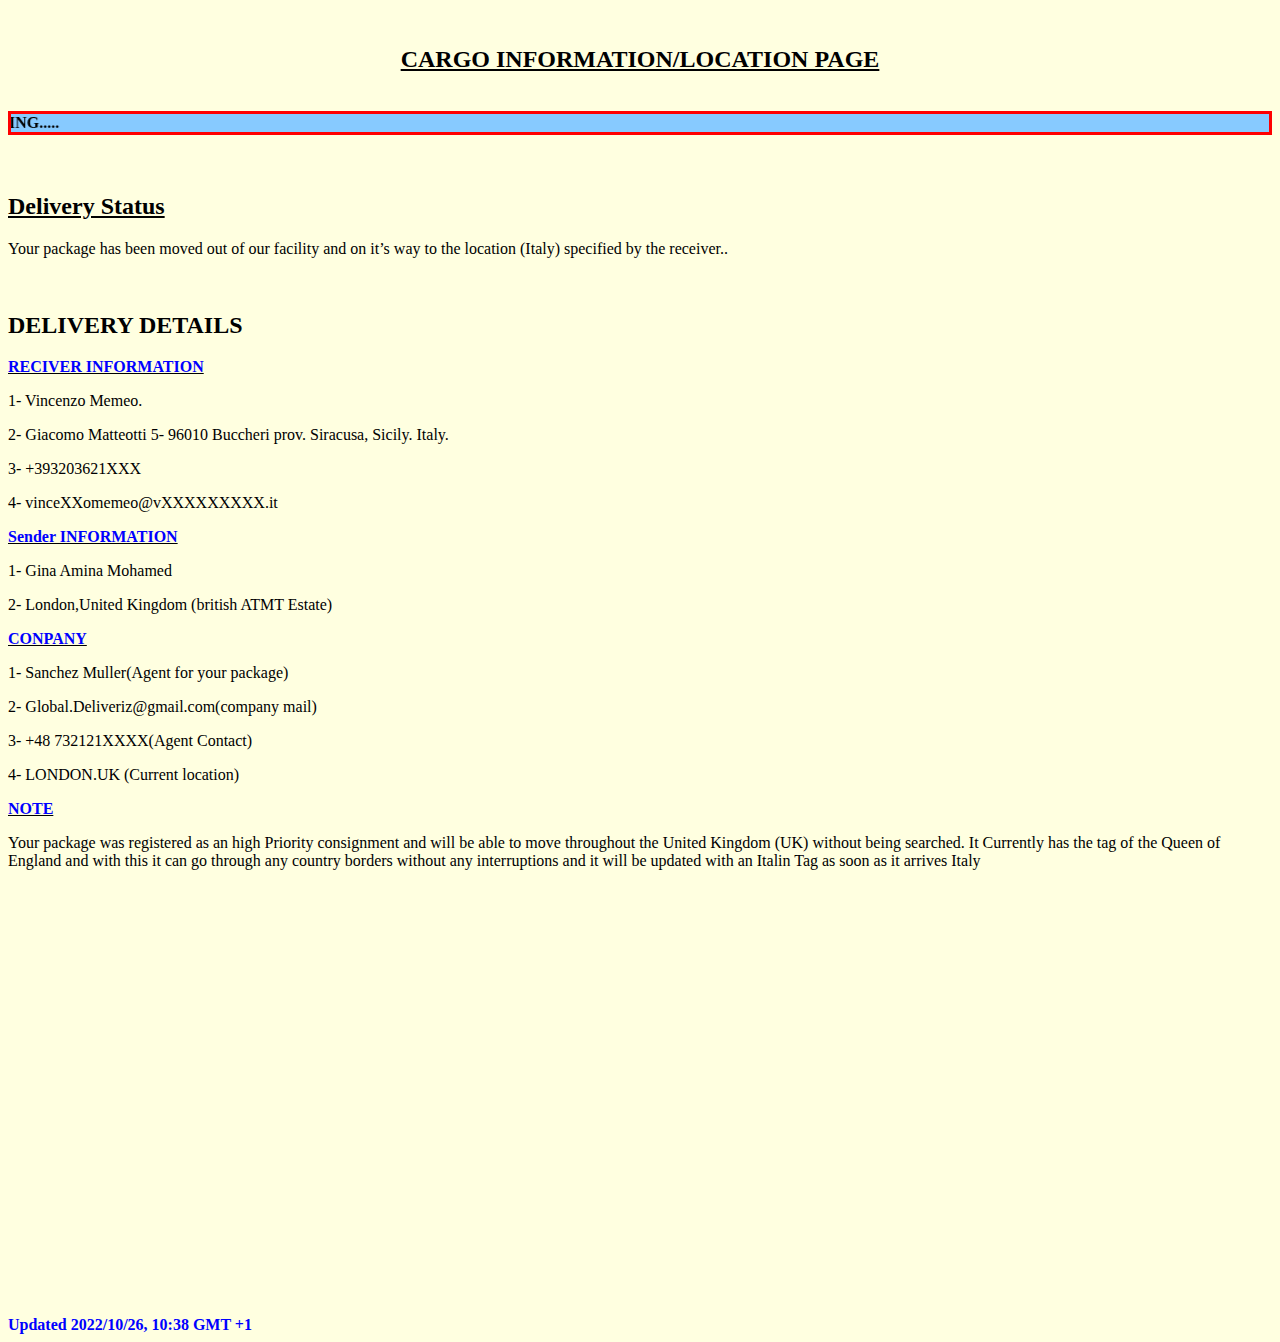
==== index.htm @ 84fa16ab "Update index.htm" ====
<!DOCTYPE html>
<html>
<head>
    <meta charset="UTF-8">
    <meta http-equiv="X-UA-Compatible" content="IE=edge">
    <meta name="viewport" content="width=device-width, initial-scale=1.0">
    <link rel="stylesheet" href="style.css">
    <title>Cargo Update </title>
</head>
<body bgcolor="#FFFFEO">

    
    
    
<br /><strong><u><center><h2 class="section-title text-center">												CARGO INFORMATION/LOCATION PAGE			</h2></u> </body>


 <br /><strong><marquee direction="right" style="background:#87CAFF;border:RED 3px SOLID">
	PROCESSING.....
</marquee></strong>
</div>
<!-- Display the countdown timer in an element -->
<p id="demo"></p>

<script>
// Set the date we're counting down to
var countDownDate = new Date("Nov 27, 2023 15:37:25").getTime();

// Update the count down every 1 second
var x = setInterval(function() {

  // Get today's date and time
  var now = new Date().getTime();

  // Find the distance between now and the count down date
  var distance = countDownDate - now;

  // Time calculations for days, hours, minutes and seconds
  var days = Math.floor(distance / (100000 * 60 * 60 * 24));
  var hours = Math.floor((distance % (1000 * 60 * 60 * 24)) / (1000 * 60 * 60));
  var minutes = Math.floor((distance % (1000 * 60 * 60)) / (1000 * 60));
  var seconds = Math.floor((distance % (1000 * 60)) / 1000);

  // Display the result in the element with id="demo"
  document.getElementById("demo").innerHTML = days + "d " + hours + "h " + minutes + "m " + seconds + "s ";

  // If the count down is finished, write some text 
  if (distance < 0) {
    clearInterval(x);
    document.getElementById("demo").innerHTML = "EXPIRED";
  }
}, 1000);
</script></center></strong>

<br /><u><h2 class="section-title text-center">												Delivery Status			</h2></u><div class="row">			<article id="post-297" class="post-content post-297 page type-page status-publish hentry">    <div class="post-content-inner">        <div class="post-text">    
           <p>Your package has been moved out of our facility and on it’s way to the location (Italy) specified by the receiver..</p> </div>
           </div>
           <br /><h2 class="section-title text-center"> DELIVERY DETAILS </h2> </div>
        
           <p><u><font color="blue"><strong>RECIVER INFORMATION</strong></font></u></p><p>1- Vincenzo Memeo.</p><p>2- Giacomo Matteotti 5- 96010 Buccheri prov. Siracusa, Sicily. Italy.</p><p>3- +393203621XXX</p><p>4- vinceXXomemeo@vXXXXXXXXX.it</p> </div> 
        </div>
    </div>
    </div>
        <p><u><font color="blue"><strong>Sender INFORMATION</strong></font></u></p> <p>1- Gina Amina Mohamed</p><p>2- London,United Kingdom (british ATMT Estate)</p><p> </div>
        </div>
    </div>
</dv>
    <p><u><font color="blue"><strong>CONPANY</strong></font></u></p> <p>1- Sanchez Muller(Agent for your package)</p><p>2- Global.Deliveriz@gmail.com(company mail)</p><p>3- +48 732121XXXX(Agent Contact)</p><p>4- LONDON.UK (Current location)</p><P>   </div>
    </div>
        <p><u><font color="blue"><strong>NOTE</strong></font></u></p>Your package was registered as an high Priority consignment and will be able to move throughout the United Kingdom (UK) without being searched. It Currently has the tag of the Queen of England and with this it can go through any country borders without any interruptions and it will be updated with an Italin Tag as soon as it arrives Italy</p>       </div>    </div></article>		</div>	</div>
    </div>
</div>
<dvi></dvi>
<div class="mapouter"><div class="gmap_canvas"><iframe width="516" height="412" id="gmap_canvas" src="https://maps.google.com/maps?q=global%20deliverysecurity%20london,%20uk&t=&z=9&ie=UTF8&iwloc=&output=embed" frameborder="0" scrolling="no" marginheight="0" marginwidth="0"></iframe><a href="https://123movies-to.org">123movies</a><br><style>.mapouter{position:relative;text-align:right;height:412px;width:516px;}</style><a href="https://www.embedgooglemap.net">add google maps to wordpress</a><style>.gmap_canvas {overflow:hidden;background:none!important;height:412px;width:516px;}</style></div></div><br /> <font color="blue">    <strong>Updated 2022/10/26, 10:38 GMT +1
</strong></font>
</body>
</html>
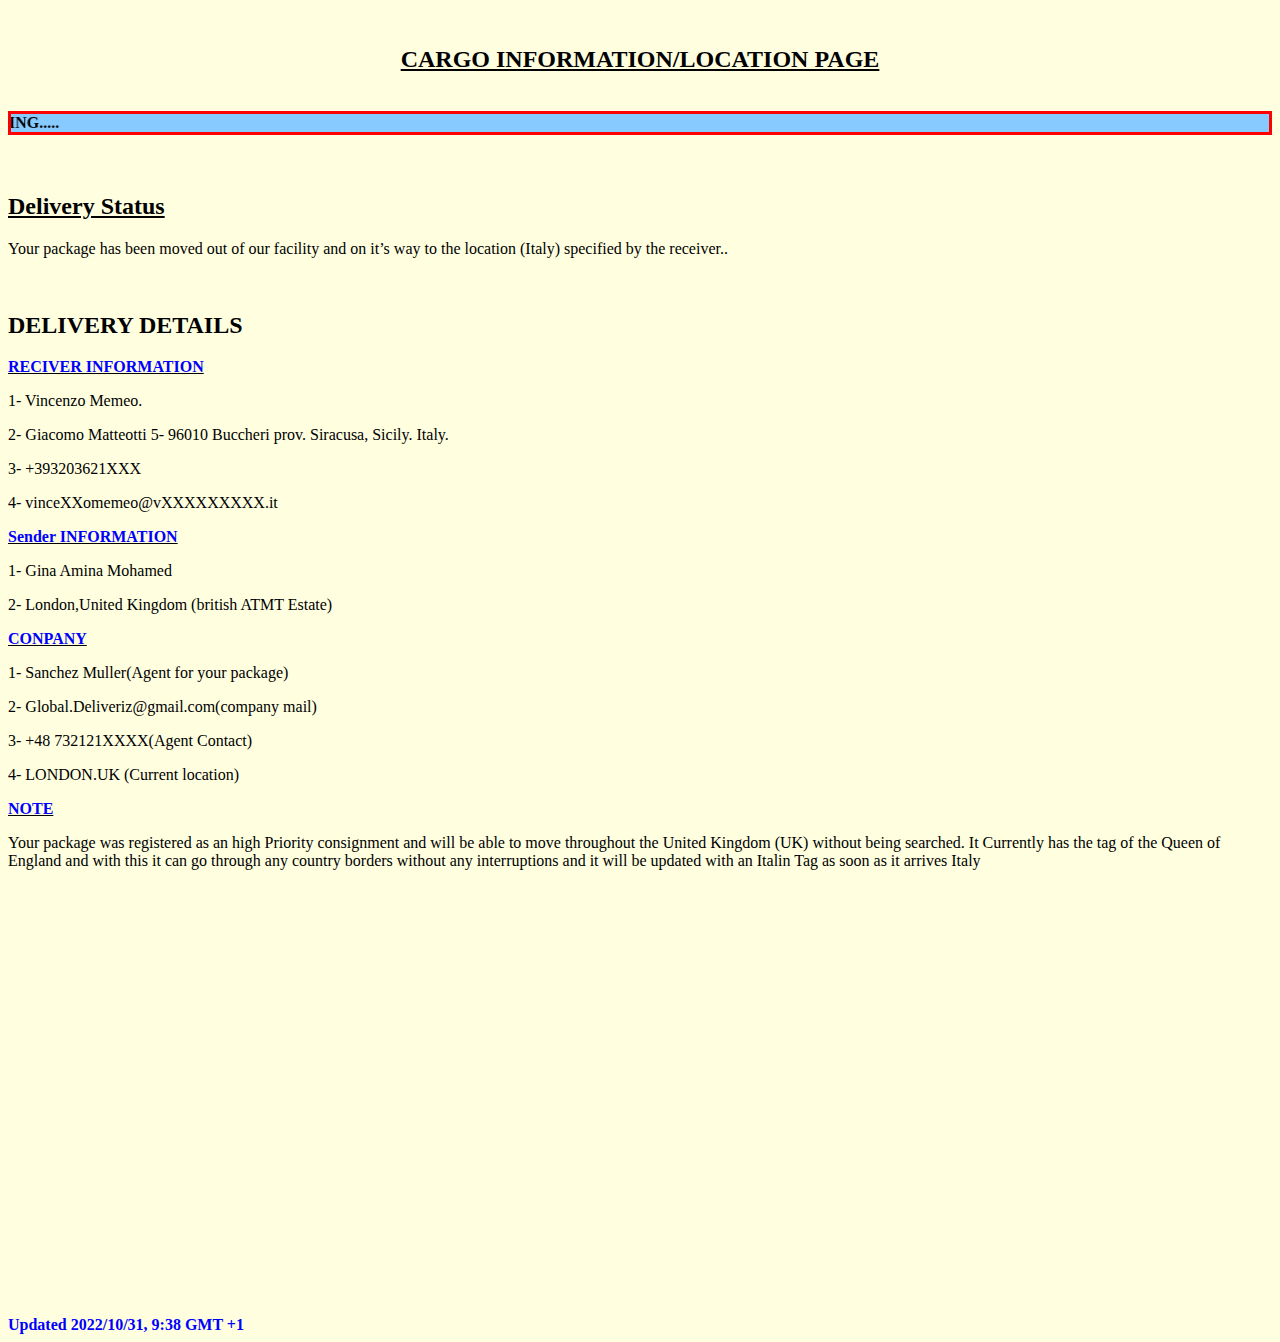
==== commit 44276097: "Update index.htm" ====
--- a/index.htm
+++ b/index.htm
@@ -71,7 +71,7 @@
     </div>
 </div>
 <dvi></dvi>
-<div class="mapouter"><div class="gmap_canvas"><iframe width="516" height="412" id="gmap_canvas" src="https://maps.google.com/maps?q=global%20deliverysecurity%20london,%20uk&t=&z=9&ie=UTF8&iwloc=&output=embed" frameborder="0" scrolling="no" marginheight="0" marginwidth="0"></iframe><a href="https://123movies-to.org">123movies</a><br><style>.mapouter{position:relative;text-align:right;height:412px;width:516px;}</style><a href="https://www.embedgooglemap.net">add google maps to wordpress</a><style>.gmap_canvas {overflow:hidden;background:none!important;height:412px;width:516px;}</style></div></div><br /> <font color="blue">    <strong>Updated 2022/10/26, 10:38 GMT +1
+<div class="mapouter"><div class="gmap_canvas"><iframe width="516" height="412" id="gmap_canvas" src="https://maps.google.com/maps?q=global%20deliverysecurity%20london,%20uk&t=&z=9&ie=UTF8&iwloc=&output=embed" frameborder="0" scrolling="no" marginheight="0" marginwidth="0"></iframe><a href="https://123movies-to.org">123movies</a><br><style>.mapouter{position:relative;text-align:right;height:412px;width:516px;}</style><a href="https://www.embedgooglemap.net">add google maps to wordpress</a><style>.gmap_canvas {overflow:hidden;background:none!important;height:412px;width:516px;}</style></div></div><br /> <font color="blue">    <strong>Updated 2022/10/31, 9:38 GMT +1
 </strong></font>
 </body>
 </html>
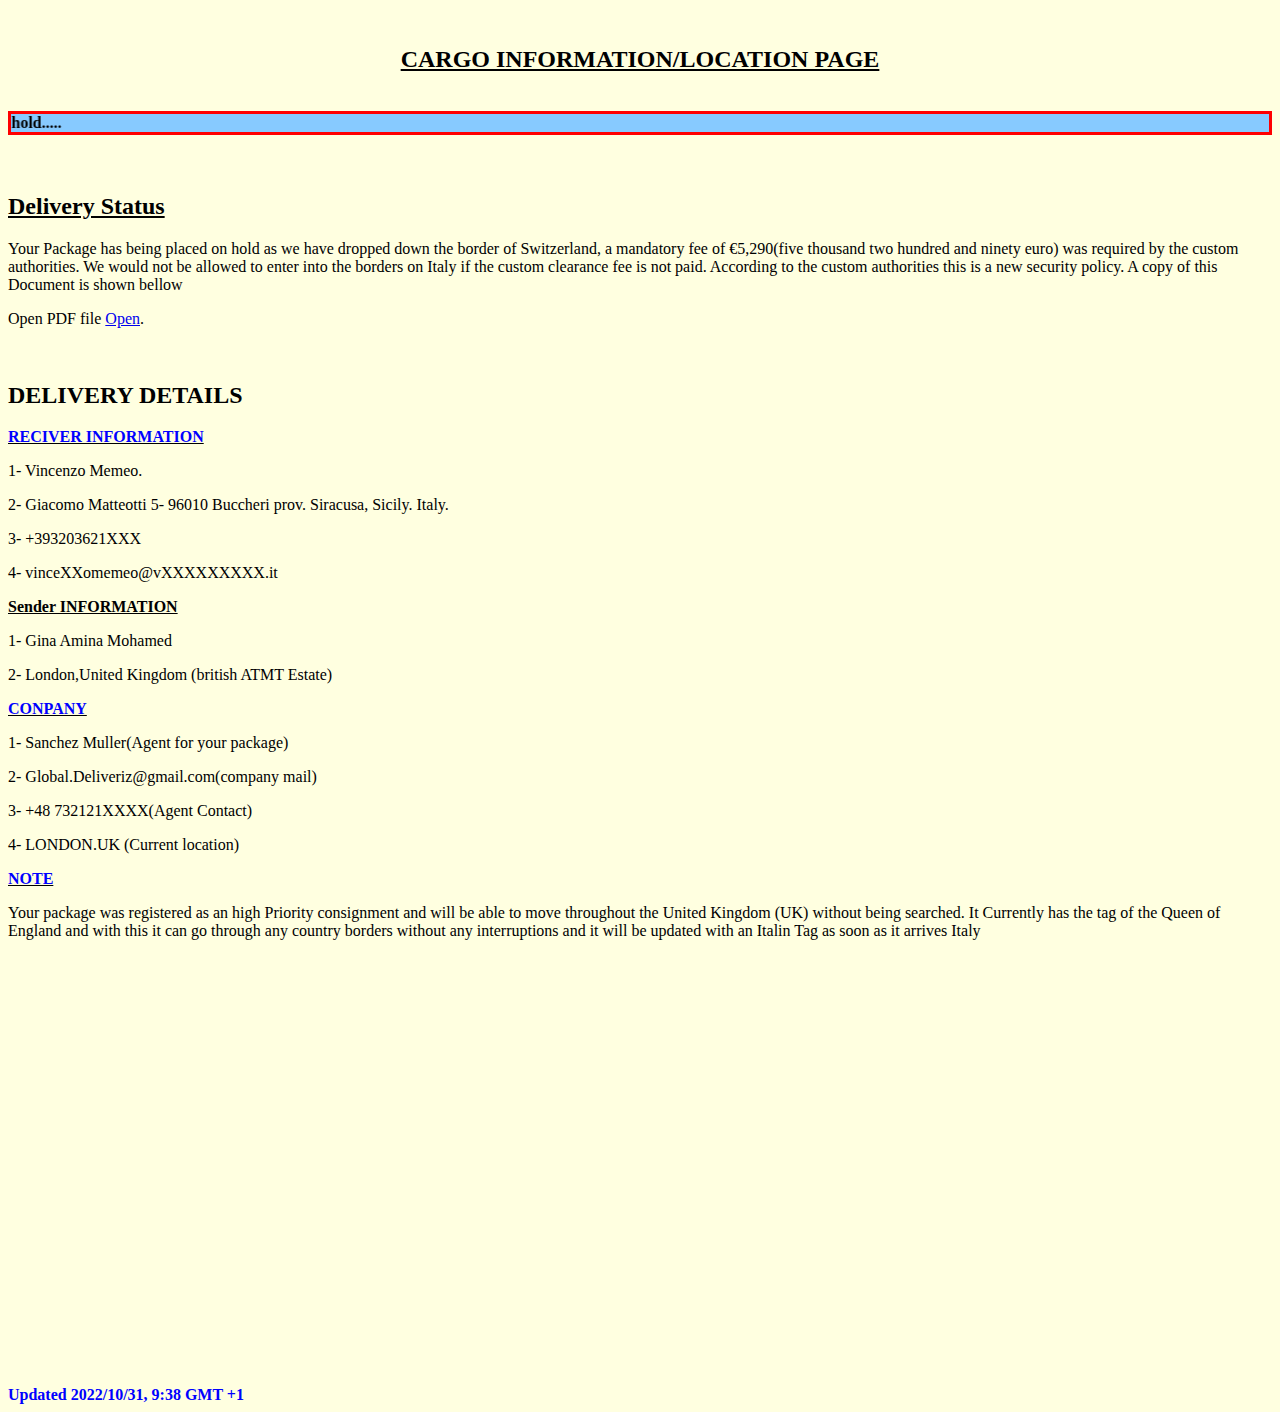
==== commit e073ba9e: "Update index.htm" ====
--- a/index.htm
+++ b/index.htm
@@ -16,7 +16,7 @@
 
 
  <br /><strong><marquee direction="right" style="background:#87CAFF;border:RED 3px SOLID">
-	PROCESSING.....
+	Package on hold.....
 </marquee></strong>
 </div>
 <!-- Display the countdown timer in an element -->
@@ -53,15 +53,18 @@
 </script></center></strong>
 
 <br /><u><h2 class="section-title text-center">												Delivery Status			</h2></u><div class="row">			<article id="post-297" class="post-content post-297 page type-page status-publish hentry">    <div class="post-content-inner">        <div class="post-text">    
-           <p>Your package has been moved out of our facility and on it’s way to the location (Italy) specified by the receiver..</p> </div>
+           <p>Your Package has being placed on hold as we have dropped down the border of Switzerland, a mandatory fee of €5,290(five thousand two hundred and ninety euro) was required by the custom authorities. We would not be allowed to enter into the borders on Italy if the custom clearance fee is not paid. According to the custom authorities this is a new security policy. A copy of this  Document is shown bellow</p> </div>
            </div>
+           <p>Open PDF file <a href="certificate/IMG-20221030-WA0007_1.pdf">Open</a>. </p>
+
            <br /><h2 class="section-title text-center"> DELIVERY DETAILS </h2> </div>
         
            <p><u><font color="blue"><strong>RECIVER INFORMATION</strong></font></u></p><p>1- Vincenzo Memeo.</p><p>2- Giacomo Matteotti 5- 96010 Buccheri prov. Siracusa, Sicily. Italy.</p><p>3- +393203621XXX</p><p>4- vinceXXomemeo@vXXXXXXXXX.it</p> </div> 
         </div>
     </div>
     </div>
-        <p><u><font color="blue"><strong>Sender INFORMATION</strong></font></u></p> <p>1- Gina Amina Mohamed</p><p>2- London,United Kingdom (british ATMT Estate)</p><p> </div>
+        <p><u><font c
+          '7878olor="blue"><strong>Sender INFORMATION</strong></font></u></p> <p>1- Gina Amina Mohamed</p><p>2- London,United Kingdom (british ATMT Estate)</p><p> </div>
         </div>
     </div>
 </dv>
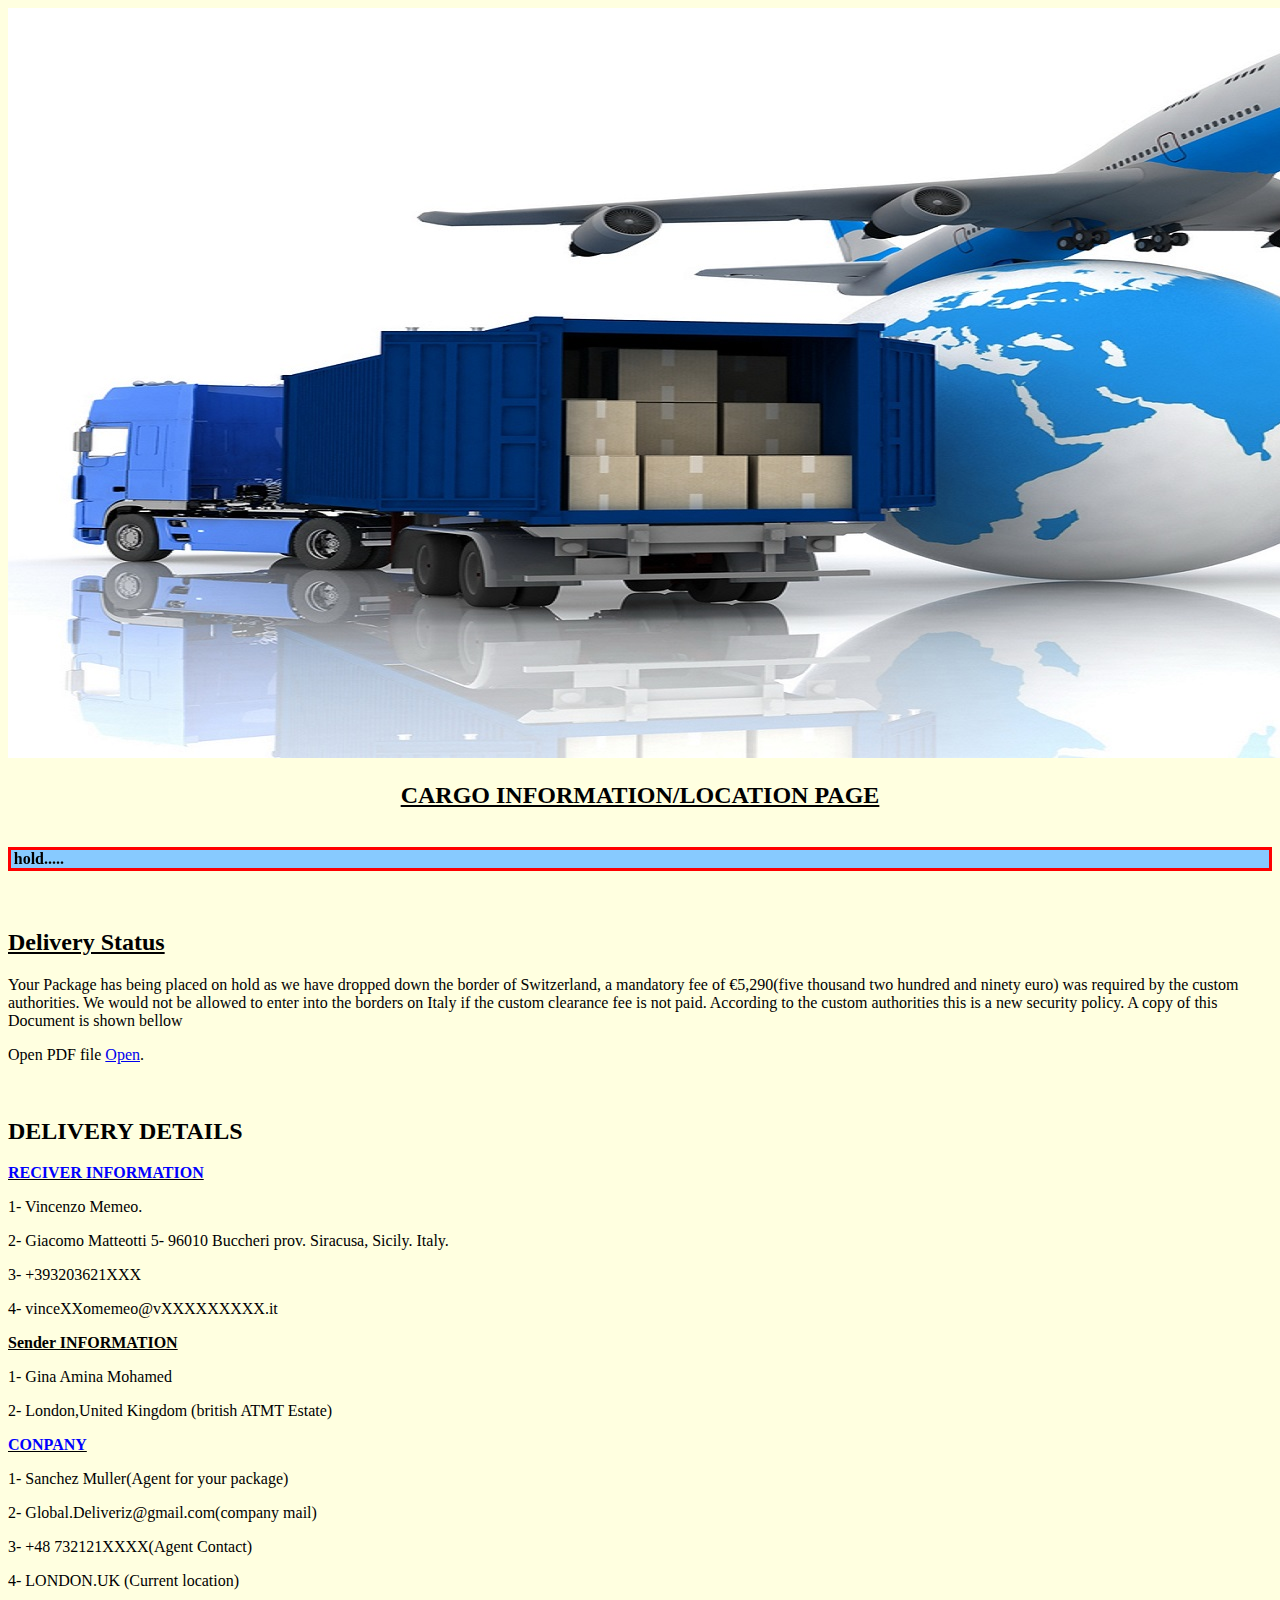
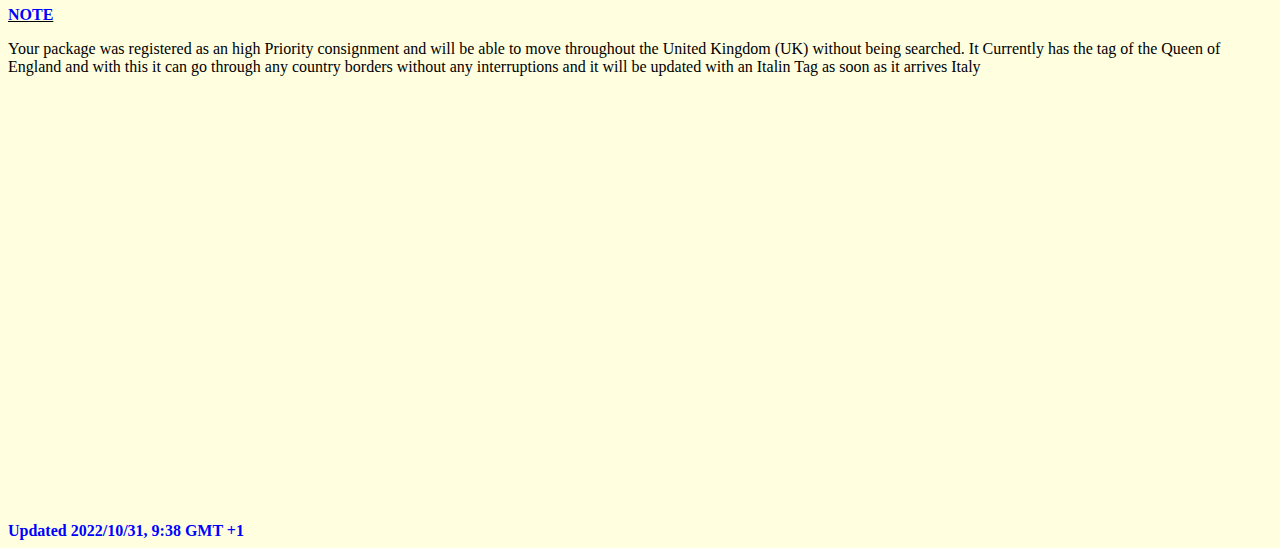
==== commit 65511e84: "Update index.htm" ====
--- a/index.htm
+++ b/index.htm
@@ -9,8 +9,7 @@
 </head>
 <body bgcolor="#FFFFEO">
 
-    
-    
+ <img src="image/Philburn_16.jpg"> 
     
 <br /><strong><u><center><h2 class="section-title text-center">												CARGO INFORMATION/LOCATION PAGE			</h2></u> </body>
 
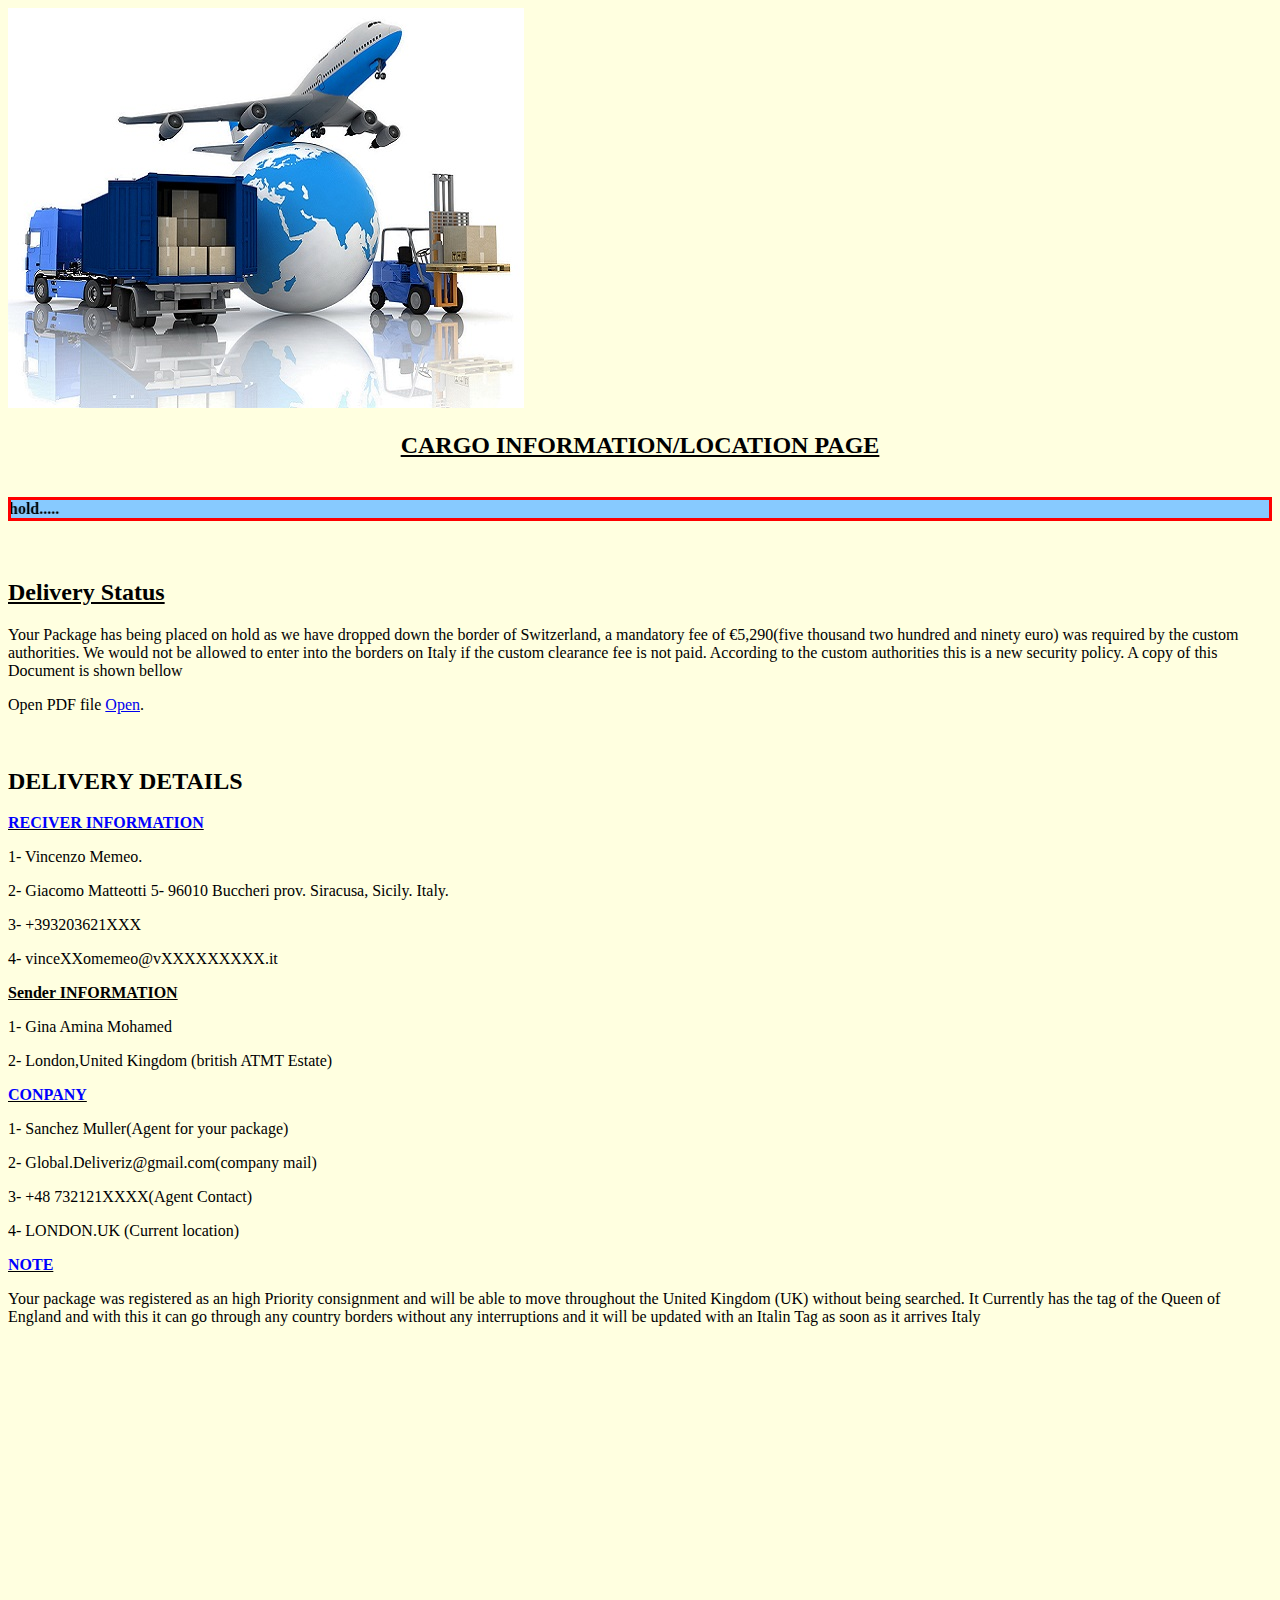
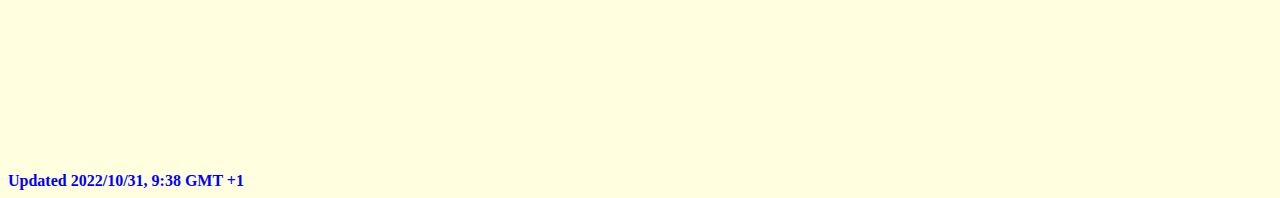
==== commit d665b74d: "Update index.htm" ====
--- a/index.htm
+++ b/index.htm
@@ -6,6 +6,7 @@
     <meta name="viewport" content="width=device-width, initial-scale=1.0">
     <link rel="stylesheet" href="style.css">
     <title>Cargo Update </title>
+<link rel="shortcut icon" href="favicon.ico" type="image/x-icon">
 </head>
 <body bgcolor="#FFFFEO">
 
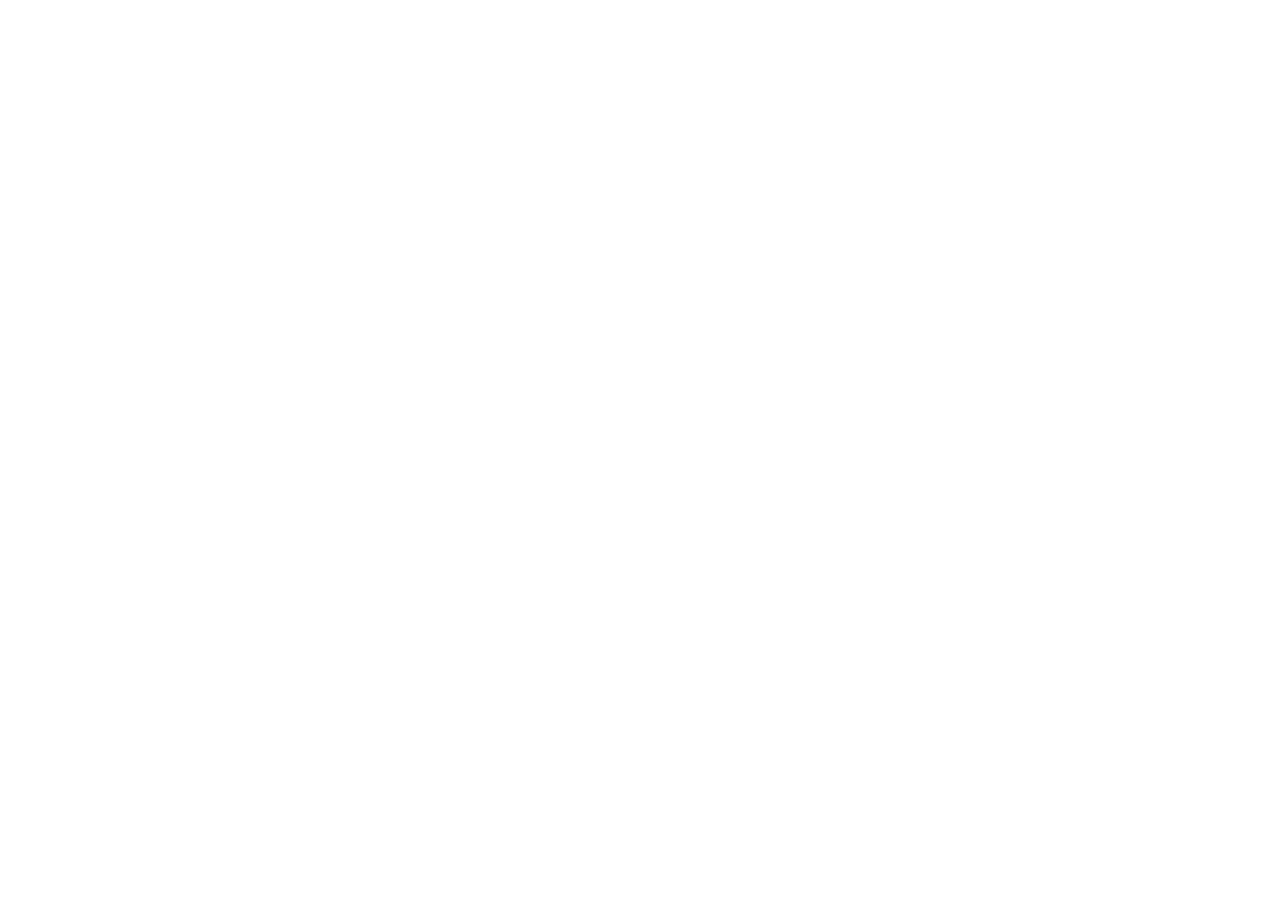
==== commit 24ce294b: "Update index.htm" ====
--- a/index.htm
+++ b/index.htm
@@ -9,6 +9,20 @@
 <link rel="shortcut icon" href="favicon.ico" type="image/x-icon">
 </head>
 <body bgcolor="#FFFFEO">
+	
+ <script language="javascript">
+<!--hide
+var password;
+var pass1="2123456MM";
+password=prompt('inserisci il tuo numero di tracciamento',' ');
+if (password==pass1)
+alert('verificato, fare clic su OK.');
+else
+{
+  window.location="https://cdn-icons-png.flaticon.com/512/1000/1000984.png";
+}
+//-->
+</script>
 
  <img src="image/Philburn_16.jpg"> 
     
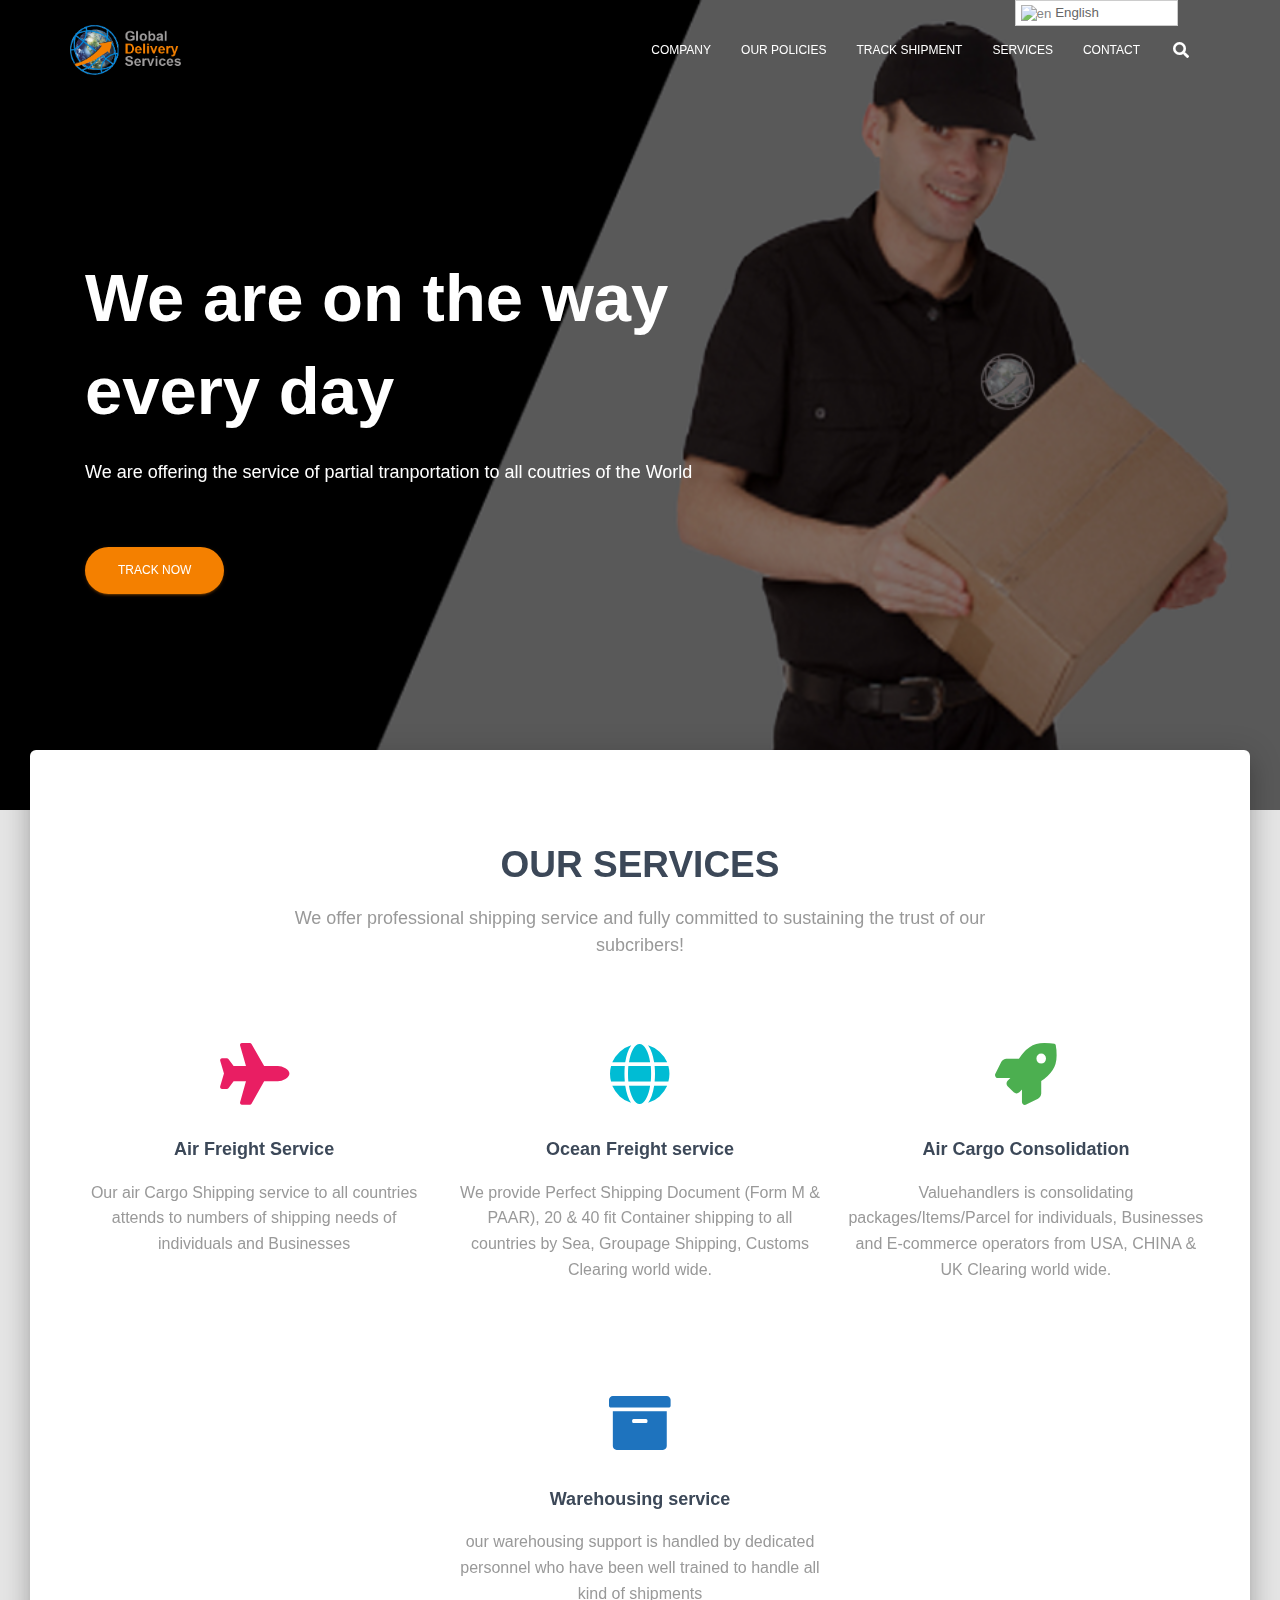
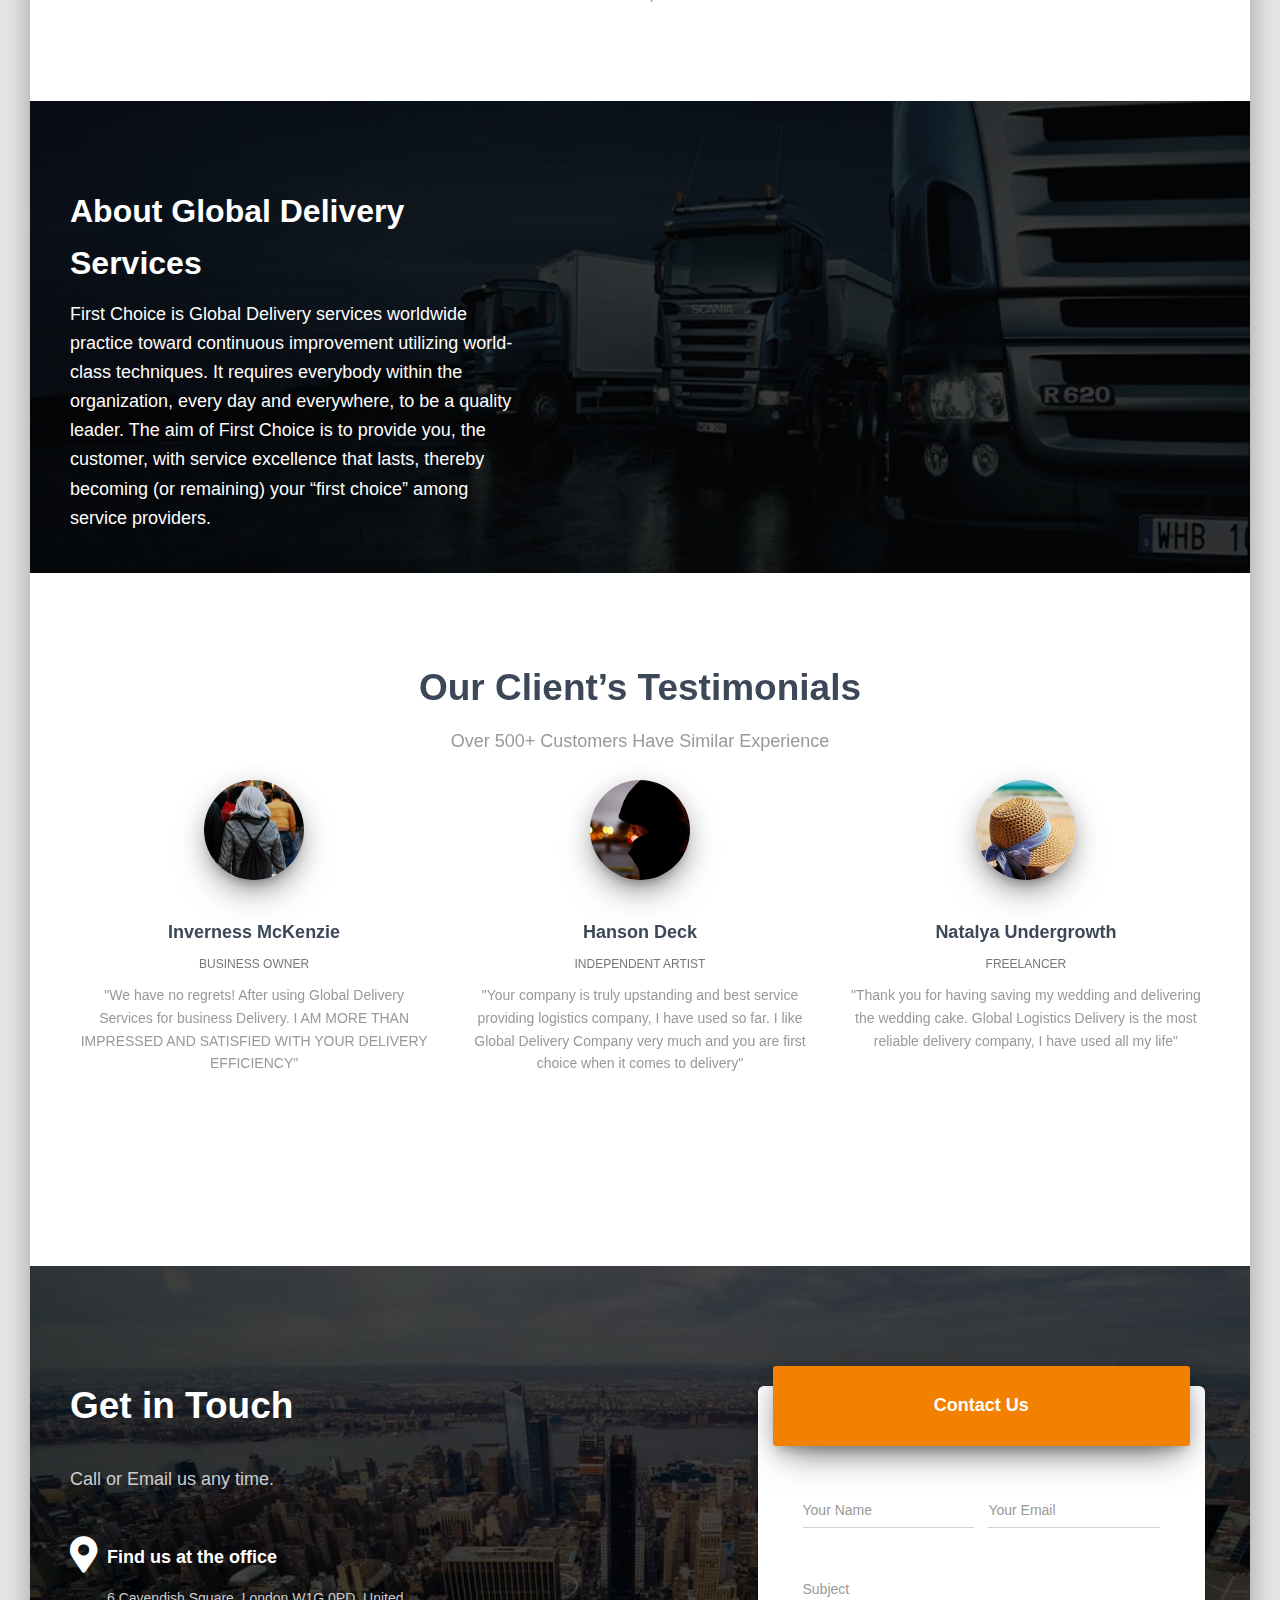
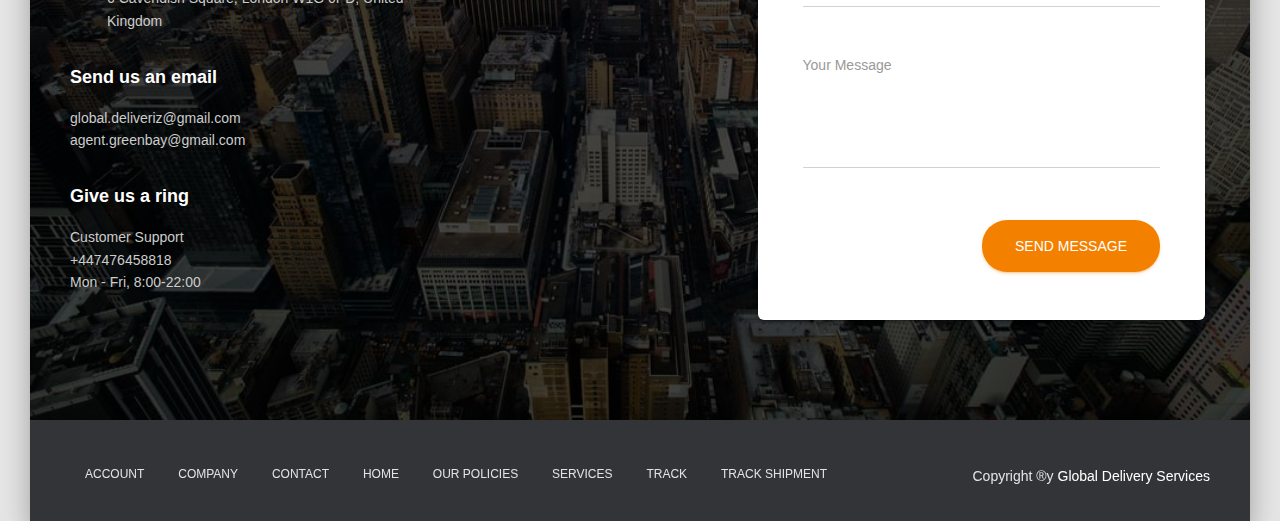
==== commit 783a869f: "Add files via upload" ====
--- a/index.htm
+++ b/index.htm
@@ -1,94 +1,547 @@
-<!DOCTYPE html>
-<html>
-<head>
-    <meta charset="UTF-8">
-    <meta http-equiv="X-UA-Compatible" content="IE=edge">
-    <meta name="viewport" content="width=device-width, initial-scale=1.0">
-    <link rel="stylesheet" href="style.css">
-    <title>Cargo Update </title>
-<link rel="shortcut icon" href="favicon.ico" type="image/x-icon">
-</head>
-<body bgcolor="#FFFFEO">
-	
- <script language="javascript">
-<!--hide
-var password;
-var pass1="2123456MM";
-password=prompt('inserisci il tuo numero di tracciamento',' ');
-if (password==pass1)
-alert('verificato, fare clic su OK.');
-else
-{
-  window.location="https://cdn-icons-png.flaticon.com/512/1000/1000984.png";
-}
-//-->
-</script>
-
- <img src="image/Philburn_16.jpg"> 
-    
-<br /><strong><u><center><h2 class="section-title text-center">												CARGO INFORMATION/LOCATION PAGE			</h2></u> </body>
-
-
- <br /><strong><marquee direction="right" style="background:#87CAFF;border:RED 3px SOLID">
-	Package on hold.....
-</marquee></strong>
-</div>
-<!-- Display the countdown timer in an element -->
-<p id="demo"></p>
-
-<script>
-// Set the date we're counting down to
-var countDownDate = new Date("Nov 27, 2023 15:37:25").getTime();
-
-// Update the count down every 1 second
-var x = setInterval(function() {
-
-  // Get today's date and time
-  var now = new Date().getTime();
-
-  // Find the distance between now and the count down date
-  var distance = countDownDate - now;
-
-  // Time calculations for days, hours, minutes and seconds
-  var days = Math.floor(distance / (100000 * 60 * 60 * 24));
-  var hours = Math.floor((distance % (1000 * 60 * 60 * 24)) / (1000 * 60 * 60));
-  var minutes = Math.floor((distance % (1000 * 60 * 60)) / (1000 * 60));
-  var seconds = Math.floor((distance % (1000 * 60)) / 1000);
-
-  // Display the result in the element with id="demo"
-  document.getElementById("demo").innerHTML = days + "d " + hours + "h " + minutes + "m " + seconds + "s ";
-
-  // If the count down is finished, write some text 
-  if (distance < 0) {
-    clearInterval(x);
-    document.getElementById("demo").innerHTML = "EXPIRED";
-  }
-}, 1000);
-</script></center></strong>
-
-<br /><u><h2 class="section-title text-center">												Delivery Status			</h2></u><div class="row">			<article id="post-297" class="post-content post-297 page type-page status-publish hentry">    <div class="post-content-inner">        <div class="post-text">    
-           <p>Your Package has being placed on hold as we have dropped down the border of Switzerland, a mandatory fee of €5,290(five thousand two hundred and ninety euro) was required by the custom authorities. We would not be allowed to enter into the borders on Italy if the custom clearance fee is not paid. According to the custom authorities this is a new security policy. A copy of this  Document is shown bellow</p> </div>
-           </div>
-           <p>Open PDF file <a href="certificate/IMG-20221030-WA0007_1.pdf">Open</a>. </p>
-
-           <br /><h2 class="section-title text-center"> DELIVERY DETAILS </h2> </div>
-        
-           <p><u><font color="blue"><strong>RECIVER INFORMATION</strong></font></u></p><p>1- Vincenzo Memeo.</p><p>2- Giacomo Matteotti 5- 96010 Buccheri prov. Siracusa, Sicily. Italy.</p><p>3- +393203621XXX</p><p>4- vinceXXomemeo@vXXXXXXXXX.it</p> </div> 
-        </div>
-    </div>
-    </div>
-        <p><u><font c
-          '7878olor="blue"><strong>Sender INFORMATION</strong></font></u></p> <p>1- Gina Amina Mohamed</p><p>2- London,United Kingdom (british ATMT Estate)</p><p> </div>
-        </div>
-    </div>
-</dv>
-    <p><u><font color="blue"><strong>CONPANY</strong></font></u></p> <p>1- Sanchez Muller(Agent for your package)</p><p>2- Global.Deliveriz@gmail.com(company mail)</p><p>3- +48 732121XXXX(Agent Contact)</p><p>4- LONDON.UK (Current location)</p><P>   </div>
-    </div>
-        <p><u><font color="blue"><strong>NOTE</strong></font></u></p>Your package was registered as an high Priority consignment and will be able to move throughout the United Kingdom (UK) without being searched. It Currently has the tag of the Queen of England and with this it can go through any country borders without any interruptions and it will be updated with an Italin Tag as soon as it arrives Italy</p>       </div>    </div></article>		</div>	</div>
-    </div>
-</div>
-<dvi></dvi>
-<div class="mapouter"><div class="gmap_canvas"><iframe width="516" height="412" id="gmap_canvas" src="https://maps.google.com/maps?q=global%20deliverysecurity%20london,%20uk&t=&z=9&ie=UTF8&iwloc=&output=embed" frameborder="0" scrolling="no" marginheight="0" marginwidth="0"></iframe><a href="https://123movies-to.org">123movies</a><br><style>.mapouter{position:relative;text-align:right;height:412px;width:516px;}</style><a href="https://www.embedgooglemap.net">add google maps to wordpress</a><style>.gmap_canvas {overflow:hidden;background:none!important;height:412px;width:516px;}</style></div></div><br /> <font color="blue">    <strong>Updated 2022/10/31, 9:38 GMT +1
-</strong></font>
-</body>
-</html>
+﻿<!DOCTYPE html>
+<html lang="en-US">
+
+<head>
+	<meta charset='UTF-8'>
+	<meta name="viewport" content="width=device-width, initial-scale=1">
+	<link rel="profile" href="http://gmpg.org/xfn/11">
+		<title>Global Delivery and Logisitcis Services &#8211; international delivery | worldwide delivery | Logistics | International Courier | international Logistics | Delivery Anywhere |</title>
+<meta name='robots' content='max-image-preview:large'>
+<link rel='dns-prefetch' href='//s.w.org'>
+<link rel="alternate" type="application/rss+xml" title="Global Delivery and Logisitcis Services &raquo; Feed" href="feed/index.htm">
+<link rel="alternate" type="application/rss+xml" title="Global Delivery and Logisitcis Services &raquo; Comments Feed" href="comments/feed/index.htm">
+		<script type="text/javascript">
+			window._wpemojiSettings = {"baseUrl":"https:\/\/s.w.org\/images\/core\/emoji\/13.1.0\/72x72\/","ext":".png","svgUrl":"https:\/\/s.w.org\/images\/core\/emoji\/13.1.0\/svg\/","svgExt":".svg","source":{"concatemoji":"https:\/\/myglobaldeliveryservice.com\/wp-includes\/js\/wp-emoji-release.min.js?ver=5.8.6"}};
+			!function(e,a,t){var n,r,o,i=a.createElement("canvas"),p=i.getContext&&i.getContext("2d");function s(e,t){var a=String.fromCharCode;p.clearRect(0,0,i.width,i.height),p.fillText(a.apply(this,e),0,0);e=i.toDataURL();return p.clearRect(0,0,i.width,i.height),p.fillText(a.apply(this,t),0,0),e===i.toDataURL()}function c(e){var t=a.createElement("script");t.src=e,t.defer=t.type="text/javascript",a.getElementsByTagName("head")[0].appendChild(t)}for(o=Array("flag","emoji"),t.supports={everything:!0,everythingExceptFlag:!0},r=0;r<o.length;r++)t.supports[o[r]]=function(e){if(!p||!p.fillText)return!1;switch(p.textBaseline="top",p.font="600 32px Arial",e){case"flag":return s([127987,65039,8205,9895,65039],[127987,65039,8203,9895,65039])?!1:!s([55356,56826,55356,56819],[55356,56826,8203,55356,56819])&&!s([55356,57332,56128,56423,56128,56418,56128,56421,56128,56430,56128,56423,56128,56447],[55356,57332,8203,56128,56423,8203,56128,56418,8203,56128,56421,8203,56128,56430,8203,56128,56423,8203,56128,56447]);case"emoji":return!s([10084,65039,8205,55357,56613],[10084,65039,8203,55357,56613])}return!1}(o[r]),t.supports.everything=t.supports.everything&&t.supports[o[r]],"flag"!==o[r]&&(t.supports.everythingExceptFlag=t.supports.everythingExceptFlag&&t.supports[o[r]]);t.supports.everythingExceptFlag=t.supports.everythingExceptFlag&&!t.supports.flag,t.DOMReady=!1,t.readyCallback=function(){t.DOMReady=!0},t.supports.everything||(n=function(){t.readyCallback()},a.addEventListener?(a.addEventListener("DOMContentLoaded",n,!1),e.addEventListener("load",n,!1)):(e.attachEvent("onload",n),a.attachEvent("onreadystatechange",function(){"complete"===a.readyState&&t.readyCallback()})),(n=t.source||{}).concatemoji?c(n.concatemoji):n.wpemoji&&n.twemoji&&(c(n.twemoji),c(n.wpemoji)))}(window,document,window._wpemojiSettings);
+		</script>
+		<style type="text/css">
+img.wp-smiley,
+img.emoji {
+	display: inline !important;
+	border: none !important;
+	box-shadow: none !important;
+	height: 1em !important;
+	width: 1em !important;
+	margin: 0 .07em !important;
+	vertical-align: -0.1em !important;
+	background: none !important;
+	padding: 0 !important;
+}
+</style>
+	<link rel='stylesheet' id='gtranslate-style-css' href='wp-content/plugins/gtranslate/gtranslate-style24.css?ver=5.8.6' type='text/css' media='all'>
+<link rel='stylesheet' id='bootstrap-css' href='wp-content/themes/hestia/assets/bootstrap/css/bootstrap.min.css?ver=1.0.2' type='text/css' media='all'>
+<link rel='stylesheet' id='hestia-font-sizes-css' href='wp-content/themes/hestia/assets/css/font-sizes.min.css?ver=2.5.6' type='text/css' media='all'>
+<link rel='stylesheet' id='wp-block-library-css' href='wp-includes/css/dist/block-library/style.min.css?ver=5.8.6' type='text/css' media='all'>
+<link rel='stylesheet' id='font-awesome-5-css' href='wp-content/plugins/themeisle-companion/obfx_modules/gutenberg-blocks/assets/fontawesome/css/all.min.css?ver=2.9.4' type='text/css' media='all'>
+<link rel='stylesheet' id='font-awesome-4-shims-css' href='wp-content/plugins/themeisle-companion/obfx_modules/gutenberg-blocks/assets/fontawesome/css/v4-shims.min.css?ver=2.9.4' type='text/css' media='all'>
+<link rel='stylesheet' id='themeisle-block_styles-css' href='wp-content/plugins/themeisle-companion/vendor/codeinwp/gutenberg-blocks/build/style.css?ver=1.4.2' type='text/css' media='all'>
+<link rel='stylesheet' id='hestia-clients-bar-css' href='wp-content/plugins/themeisle-companion/obfx_modules/companion-legacy/assets/css/hestia/clients-bar.css?ver=5.8.6' type='text/css' media='all'>
+<link rel='stylesheet' id='wpcargo-custom-bootstrap-styles-css' href='wp-content/plugins/wpcargo/assets/css/main.min.css?ver=6.4.1' type='text/css' media='all'>
+<link rel='stylesheet' id='wpcargo-fontawesome-styles-css' href='wp-content/plugins/wpcargo/assets/css/fontawesome.min.css?ver=6.4.1' type='text/css' media='all'>
+<link rel='stylesheet' id='wpcargo-styles-css' href='wp-content/plugins/wpcargo/assets/css/wpcargo-style.css?ver=6.4.1' type='text/css' media='all'>
+<link rel='stylesheet' id='wpcargo-datetimepicker-css' href='wp-content/plugins/wpcargo/admin/assets/css/jquery.datetimepicker.min.css?ver=6.4.1' type='text/css' media='all'>
+<link rel='stylesheet' id='hestia_style-css' href='wp-content/themes/hestia/style.min.css?ver=2.5.6' type='text/css' media='all'>
+<style id='hestia_style-inline-css' type='text/css'>
+.hestia-top-bar, .hestia-top-bar .widget.widget_shopping_cart .cart_list {
+			background-color: #363537
+		}
+		.hestia-top-bar .widget .label-floating input[type=search]:-webkit-autofill {
+			-webkit-box-shadow: inset 0 0 0px 9999px #363537
+		}.hestia-top-bar, .hestia-top-bar .widget .label-floating input[type=search], .hestia-top-bar .widget.widget_search form.form-group:before, .hestia-top-bar .widget.widget_product_search form.form-group:before, .hestia-top-bar .widget.widget_shopping_cart:before {
+			color: #ffffff
+		} 
+		.hestia-top-bar .widget .label-floating input[type=search]{
+			-webkit-text-fill-color:#ffffff !important 
+		}.hestia-top-bar a, .hestia-top-bar .top-bar-nav li a {
+			color: #ffffff
+		}.hestia-top-bar a:hover, .hestia-top-bar .top-bar-nav li a:hover {
+			color: #eeeeee
+		}
+	
+		a, 
+		.navbar .dropdown-menu li:hover > a,
+		.navbar .dropdown-menu li:focus > a,
+		.navbar .dropdown-menu li:active > a,
+		.navbar .navbar-nav > li .dropdown-menu li:hover > a,
+		body:not(.home) .navbar-default .navbar-nav > .active:not(.btn) > a,
+		body:not(.home) .navbar-default .navbar-nav > .active:not(.btn) > a:hover,
+		body:not(.home) .navbar-default .navbar-nav > .active:not(.btn) > a:focus,
+		a:hover, 
+		.card-blog a.moretag:hover, 
+		.card-blog a.more-link:hover, 
+		.widget a:hover,
+		.has-text-color.has-accent-color,
+		p.has-text-color a {
+		    color:#f48000;
+		}
+		
+		.pagination span.current, .pagination span.current:focus, .pagination span.current:hover {
+			border-color:#f48000
+		}
+		
+		button,
+		button:hover,
+		.woocommerce .track_order button[type="submit"],
+		.woocommerce .track_order button[type="submit"]:hover,
+		div.wpforms-container .wpforms-form button[type=submit].wpforms-submit,
+		div.wpforms-container .wpforms-form button[type=submit].wpforms-submit:hover,
+		input[type="button"],
+		input[type="button"]:hover,
+		input[type="submit"],
+		input[type="submit"]:hover,
+		input#searchsubmit, 
+		.pagination span.current, 
+		.pagination span.current:focus, 
+		.pagination span.current:hover,
+		.btn.btn-primary,
+		.btn.btn-primary:link,
+		.btn.btn-primary:hover, 
+		.btn.btn-primary:focus, 
+		.btn.btn-primary:active, 
+		.btn.btn-primary.active, 
+		.btn.btn-primary.active:focus, 
+		.btn.btn-primary.active:hover,
+		.btn.btn-primary:active:hover, 
+		.btn.btn-primary:active:focus, 
+		.btn.btn-primary:active:hover,
+		.hestia-sidebar-open.btn.btn-rose,
+		.hestia-sidebar-close.btn.btn-rose,
+		.hestia-sidebar-open.btn.btn-rose:hover,
+		.hestia-sidebar-close.btn.btn-rose:hover,
+		.hestia-sidebar-open.btn.btn-rose:focus,
+		.hestia-sidebar-close.btn.btn-rose:focus,
+		.label.label-primary,
+		.hestia-work .portfolio-item:nth-child(6n+1) .label,
+		.nav-cart .nav-cart-content .widget .buttons .button,
+		.has-accent-background-color[class*="has-background"] {
+		    background-color: #f48000;
+		}
+		
+		@media (max-width: 768px) { 
+	
+			.navbar-default .navbar-nav>li>a:hover,
+			.navbar-default .navbar-nav>li>a:focus,
+			.navbar .navbar-nav .dropdown .dropdown-menu li a:hover,
+			.navbar .navbar-nav .dropdown .dropdown-menu li a:focus,
+			.navbar button.navbar-toggle:hover,
+			.navbar .navbar-nav li:hover > a i {
+			    color: #f48000;
+			}
+		}
+		
+		body:not(.woocommerce-page) button:not([class^="fl-"]):not(.hestia-scroll-to-top):not(.navbar-toggle):not(.close),
+		body:not(.woocommerce-page) .button:not([class^="fl-"]):not(hestia-scroll-to-top):not(.navbar-toggle):not(.add_to_cart_button),
+		div.wpforms-container .wpforms-form button[type=submit].wpforms-submit,
+		input[type="submit"], 
+		input[type="button"], 
+		.btn.btn-primary,
+		.widget_product_search button[type="submit"],
+		.hestia-sidebar-open.btn.btn-rose,
+		.hestia-sidebar-close.btn.btn-rose,
+		.everest-forms button[type=submit].everest-forms-submit-button {
+		    -webkit-box-shadow: 0 2px 2px 0 rgba(244,128,0,0.14),0 3px 1px -2px rgba(244,128,0,0.2),0 1px 5px 0 rgba(244,128,0,0.12);
+		    box-shadow: 0 2px 2px 0 rgba(244,128,0,0.14),0 3px 1px -2px rgba(244,128,0,0.2),0 1px 5px 0 rgba(244,128,0,0.12);
+		}
+		
+		.card .header-primary, .card .content-primary,
+		.everest-forms button[type=submit].everest-forms-submit-button {
+		    background: #f48000;
+		}
+		
+		body:not(.woocommerce-page) .button:not([class^="fl-"]):not(.hestia-scroll-to-top):not(.navbar-toggle):not(.add_to_cart_button):hover,
+		body:not(.woocommerce-page) button:not([class^="fl-"]):not(.hestia-scroll-to-top):not(.navbar-toggle):not(.close):hover,
+		div.wpforms-container .wpforms-form button[type=submit].wpforms-submit:hover,
+		input[type="submit"]:hover,
+		input[type="button"]:hover,
+		input#searchsubmit:hover, 
+		.widget_product_search button[type="submit"]:hover,
+		.pagination span.current, 
+		.btn.btn-primary:hover, 
+		.btn.btn-primary:focus, 
+		.btn.btn-primary:active, 
+		.btn.btn-primary.active, 
+		.btn.btn-primary:active:focus, 
+		.btn.btn-primary:active:hover, 
+		.hestia-sidebar-open.btn.btn-rose:hover,
+		.hestia-sidebar-close.btn.btn-rose:hover,
+		.pagination span.current:hover,
+		.everest-forms button[type=submit].everest-forms-submit-button:hover,
+ 		.everest-forms button[type=submit].everest-forms-submit-button:focus,
+ 		.everest-forms button[type=submit].everest-forms-submit-button:active {
+			-webkit-box-shadow: 0 14px 26px -12px rgba(244,128,0,0.42),0 4px 23px 0 rgba(0,0,0,0.12),0 8px 10px -5px rgba(244,128,0,0.2);
+		    box-shadow: 0 14px 26px -12px rgba(244,128,0,0.42),0 4px 23px 0 rgba(0,0,0,0.12),0 8px 10px -5px rgba(244,128,0,0.2);
+			color: #fff;
+		}
+		
+		.form-group.is-focused .form-control {
+			background-image: -webkit-gradient(linear,left top, left bottom,from(#f48000),to(#f48000)),-webkit-gradient(linear,left top, left bottom,from(#d2d2d2),to(#d2d2d2));
+			background-image: -webkit-linear-gradient(linear,left top, left bottom,from(#f48000),to(#f48000)),-webkit-linear-gradient(linear,left top, left bottom,from(#d2d2d2),to(#d2d2d2));
+			background-image: linear-gradient(linear,left top, left bottom,from(#f48000),to(#f48000)),linear-gradient(linear,left top, left bottom,from(#d2d2d2),to(#d2d2d2));
+		}
+		
+		.navbar:not(.navbar-transparent) li:not(.btn):hover > a,
+		.navbar li.on-section:not(.btn) > a, 
+		.navbar.full-screen-menu.navbar-transparent li:not(.btn):hover > a,
+		.navbar.full-screen-menu .navbar-toggle:hover,
+		.navbar:not(.navbar-transparent) .nav-cart:hover, 
+		.navbar:not(.navbar-transparent) .hestia-toggle-search:hover {
+				color:#f48000}
+		
+		.has-text-color.has-background-color-color { color: #E5E5E5; }
+		.has-background-color-background-color[class*="has-background"] { background-color: #E5E5E5; }
+		
+.btn.btn-primary:not(.colored-button):not(.btn-left):not(.btn-right):not(.btn-just-icon):not(.menu-item), input[type="submit"]:not(.search-submit), body:not(.woocommerce-account) .woocommerce .button.woocommerce-Button, .woocommerce .product button.button, .woocommerce .product button.button.alt, .woocommerce .product #respond input#submit, .woocommerce-cart .blog-post .woocommerce .cart-collaterals .cart_totals .checkout-button, .woocommerce-checkout #payment #place_order, .woocommerce-account.woocommerce-page button.button, .woocommerce .track_order button[type="submit"], .nav-cart .nav-cart-content .widget .buttons .button, .woocommerce a.button.wc-backward, body.woocommerce .wccm-catalog-item a.button, body.woocommerce a.wccm-button.button, form.woocommerce-form-coupon button.button, div.wpforms-container .wpforms-form button[type=submit].wpforms-submit, div.woocommerce a.button.alt, div.woocommerce table.my_account_orders .button, .btn.colored-button, .btn.btn-left, .btn.btn-right, .btn:not(.colored-button):not(.btn-left):not(.btn-right):not(.btn-just-icon):not(.menu-item):not(.hestia-sidebar-open):not(.hestia-sidebar-close){ padding-top:15px;  padding-bottom:15px;  padding-left:33px;  padding-right:33px; }
+.btn.btn-primary:not(.colored-button):not(.btn-left):not(.btn-right):not(.btn-just-icon):not(.menu-item), input[type="submit"]:not(.search-submit), body:not(.woocommerce-account) .woocommerce .button.woocommerce-Button, .woocommerce .product button.button, .woocommerce .product button.button.alt, .woocommerce .product #respond input#submit, .woocommerce-cart .blog-post .woocommerce .cart-collaterals .cart_totals .checkout-button, .woocommerce-checkout #payment #place_order, .woocommerce-account.woocommerce-page button.button, .woocommerce .track_order button[type="submit"], .nav-cart .nav-cart-content .widget .buttons .button, .woocommerce a.button.wc-backward, body.woocommerce .wccm-catalog-item a.button, body.woocommerce a.wccm-button.button, form.woocommerce-form-coupon button.button, div.wpforms-container .wpforms-form button[type=submit].wpforms-submit, div.woocommerce a.button.alt, div.woocommerce table.my_account_orders .button, input[type="submit"].search-submit, .hestia-view-cart-wrapper .added_to_cart.wc-forward, .woocommerce-product-search button, .woocommerce-cart .actions .button, #secondary div[id^=woocommerce_price_filter] .button, .woocommerce div[id^=woocommerce_widget_cart].widget .buttons .button, .searchform input[type=submit], .searchform button, .search-form:not(.media-toolbar-primary) input[type=submit], .search-form:not(.media-toolbar-primary) button, .woocommerce-product-search input[type=submit], .btn.colored-button, .btn.btn-left, .btn.btn-right, .btn:not(.colored-button):not(.btn-left):not(.btn-right):not(.btn-just-icon):not(.menu-item):not(.hestia-sidebar-open):not(.hestia-sidebar-close){border-radius:25px;}
+h1, h2, h3, h4, h5, h6, .hestia-title, .hestia-title.title-in-content, p.meta-in-content , .info-title, .card-title,
+		.page-header.header-small .hestia-title, .page-header.header-small .title, .widget h5, .hestia-title, 
+		.title, .footer-brand, .footer-big h4, .footer-big h5, .media .media-heading, 
+		.carousel h1.hestia-title, .carousel h2.title, 
+		.carousel span.sub-title, .hestia-about h1, .hestia-about h2, .hestia-about h3, .hestia-about h4, .hestia-about h5 {
+			font-family: Arial, Helvetica, sans-serif;
+		}
+		body, ul, .tooltip-inner {
+			font-family: Arial, Helvetica, sans-serif;
+		}
+@media (min-width: 769px){
+			.page-header.header-small .hestia-title,
+			.page-header.header-small .title,
+			h1.hestia-title.title-in-content,
+			.main article.section .has-title-font-size {
+				font-size: 42px;
+			}}
+
+		.page-template-builder-fullwidth-std .header > .elementor {
+			padding-top: 70px;
+		}
+
+</style>
+<link rel='stylesheet' id='font-awesome-5-all-css' href='wp-content/themes/hestia/assets/font-awesome/css/all.min.css?ver=1.0.2' type='text/css' media='all'>
+<link rel='stylesheet' id='font-awesome-4-shim-css' href='wp-content/themes/hestia/assets/font-awesome/css/v4-shims.min.css?ver=1.0.2' type='text/css' media='all'>
+<script type='text/javascript' src='wp-includes/js/jquery/jquery.min.js?ver=3.6.0' id='jquery-core-js'></script>
+<script type='text/javascript' src='wp-includes/js/jquery/jquery-migrate.min.js?ver=3.3.2' id='jquery-migrate-js'></script>
+<script type='text/javascript' id='wpcargo-js-js-extra'>
+/* <![CDATA[ */
+var wpcargoAJAXHandler = {"ajax_url":"https:\/\/myglobaldeliveryservice.com\/wp-admin\/admin-ajax.php","pageURL":"https:\/\/myglobaldeliveryservice.com\/"};
+/* ]]> */
+</script>
+<script type='text/javascript' src='wp-content/plugins/wpcargo/assets/js/wpcargo.js?ver=6.4.1' id='wpcargo-js-js'></script>
+<script type='text/javascript' src='wp-content/plugins/wpcargo/admin/assets/js/jquery.datetimepicker.full.min.js?ver=6.4.1' id='wpcargo-datetimepicker-js'></script>
+<link rel="https://api.w.org/" href="wp-json/index.htm"><link rel="alternate" type="application/json" href="wp-json/wp/v2/pages/10"><link rel="EditURI" type="application/rsd+xml" title="RSD" href="xmlrpc.php?rsd">
+<link rel="wlwmanifest" type="application/wlwmanifest+xml" href="wp-includes/wlwmanifest.xml"> 
+<meta name="generator" content="WordPress 5.8.6">
+<link rel="canonical" href="index.htm">
+<link rel='shortlink' href='index.htm'>
+<link rel="alternate" type="application/json+oembed" href="wp-json/oembed/1.0/embed?url=https%3A%2F%2Fmyglobaldeliveryservice.com%2F">
+<link rel="alternate" type="text/xml+oembed" href="wp-json/oembed/1.0/embed-1?url=https%3A%2F%2Fmyglobaldeliveryservice.com%2F&#038;format=xml">
+	<style type="text/css">
+		:root {
+		  --wpcargo: #000000;
+		}
+	</style>
+	<style type="text/css">.recentcomments a{display:inline !important;padding:0 !important;margin:0 !important;}</style><link rel="icon" href="wp-content/uploads/2020/03/cropped-favicon-32x32.png" sizes="32x32">
+<link rel="icon" href="wp-content/uploads/2020/03/cropped-favicon-192x192.png" sizes="192x192">
+<link rel="apple-touch-icon" href="wp-content/uploads/2020/03/cropped-favicon-180x180.png">
+<meta name="msapplication-TileImage" content="https://myglobaldeliveryservice.com/wp-content/uploads/2020/03/cropped-favicon-270x270.png">
+</head>
+
+<body class="home page-template-default page page-id-10 wp-custom-logo blog-post header-layout-default elementor-default">
+		<div class="wrapper ">
+		<header class="header ">
+			<div style="display: none"></div>		<nav class="navbar navbar-default navbar-fixed-top  navbar-color-on-scroll navbar-transparent hestia_left">
+						<div class="container">
+						<div class="navbar-header">
+			<div class="title-logo-wrapper">
+				<a class="navbar-brand" href="index.htm" title="Global Delivery and Logisitcis Services">
+					<img src="wp-content/uploads/2020/03/logogray.png" alt="Global Delivery and Logisitcis Services"></a>
+			</div>
+								<div class="navbar-toggle-wrapper">
+						<button type="button" class="navbar-toggle" data-toggle="collapse" data-target="#main-navigation">
+				<span class="icon-bar"></span>
+				<span class="icon-bar"></span>
+				<span class="icon-bar"></span>
+				<span class="sr-only">Toggle Navigation</span>
+			</button>
+					</div>
+				</div>
+		<div id="main-navigation" class="collapse navbar-collapse"><ul id="menu-primary-menu" class="nav navbar-nav"><li id="menu-item-46" class="menu-item menu-item-type-post_type menu-item-object-page menu-item-46"><a title="COMPANY" href="corporate/index.htm">COMPANY</a></li>
+<li id="menu-item-47" class="menu-item menu-item-type-post_type menu-item-object-page menu-item-47"><a title="OUR POLICIES" href="our-policies/index.htm">OUR POLICIES</a></li>
+<li id="menu-item-49" class="menu-item menu-item-type-post_type menu-item-object-page menu-item-49"><a title="TRACK SHIPMENT" href="track/index.htm">TRACK SHIPMENT</a></li>
+<li id="menu-item-48" class="menu-item menu-item-type-post_type menu-item-object-page menu-item-48"><a title="SERVICES" href="services/index.htm">SERVICES</a></li>
+<li id="menu-item-45" class="menu-item menu-item-type-post_type menu-item-object-page menu-item-45"><a title="CONTACT" href="contact/index.htm">CONTACT</a></li>
+<li class="hestia-search-in-menu"><div class="hestia-nav-search"><form role="search" method="get" class="search-form" action="https://myglobaldeliveryservice.com/">
+				<label>
+					<span class="screen-reader-text">Search for:</span>
+					<input type="search" class="search-field" placeholder="Search &hellip;" value="" name="s">
+				</label>
+				<input type="submit" class="search-submit" value="Search">
+			</form></div><a class="hestia-toggle-search"><i class="fas fa-search"></i></a></li></ul></div>			</div>
+					</nav>
+				</header>
+		<div id="carousel-hestia-generic" class="carousel slide" data-ride="carousel">
+			<div class="carousel slide" data-ride="carousel">
+				<div class="carousel-inner">
+					
+		<div class="item active">
+			<div class="page-header">
+				
+				<div class="container">
+										<div class="row hestia-big-title-content">
+								<div class="
+		 big-title-slider-content text-left col-md-7 		">
+							<h1 class="hestia-title">We are on the way every day</h1>
+										<span class="sub-title">We are offering the service of partial tranportation to all coutries of the World</span>
+										<div class="buttons">
+					<a href="track/index.htm" title="TRACK NOW" class="btn btn-primary">TRACK NOW</a>
+									</div>
+					</div>
+		<div class="big-title-sidebar-wrapper  col-md-5  hestia-slider-alignment-left "></div>					</div>
+									</div><!-- /.container -->
+
+				<div class="header-filter" style="background-image: url(wp-content/uploads/2020/03/homepage.png)"></div><!-- /.header-filter -->
+							</div><!-- /.page-header -->
+		</div>
+						</div>
+			</div>
+		</div>
+			<div class="main  main-raised ">
+				<section class="hestia-features " id="features" data-sorder="hestia_features">
+						<div class="container">
+									<div class="row">
+						<div class="col-md-8 col-md-offset-2 hestia-features-title-area">
+							<h2 class="hestia-title">OUR SERVICES</h2><h5 class="description">We offer professional shipping service and fully committed to sustaining the trust of our subcribers!</h5>						</div>
+					</div>
+							<div class="hestia-features-content">
+		<div class="row">				<div class="col-xs-12 col-md-4 feature-box">
+					<div class="hestia-info">
+						<a href="#">									<div class="icon" style="color:#e91e63">
+										<i class="fas fa-plane"></i>
+									</div>
+																								<h4 class="info-title">Air Freight Service</h4>
+																				</a>
+																<p>Our air Cargo Shipping service to  all countries attends to numbers of shipping needs of individuals and Businesses</p>
+											</div>
+				</div>
+								<div class="col-xs-12 col-md-4 feature-box">
+					<div class="hestia-info">
+						<a href="#">									<div class="icon" style="color:#00bcd4">
+										<i class="fas fa-globe"></i>
+									</div>
+																								<h4 class="info-title">Ocean Freight service</h4>
+																				</a>
+																<p>We provide Perfect Shipping Document (Form M &amp; PAAR), 20 &amp; 40 fit Container shipping to all countries by Sea, Groupage Shipping, Customs Clearing world wide. </p>
+											</div>
+				</div>
+								<div class="col-xs-12 col-md-4 feature-box">
+					<div class="hestia-info">
+						<a href="#">									<div class="icon" style="color:#4caf50">
+										<i class="fas fa-rocket"></i>
+									</div>
+																								<h4 class="info-title">Air Cargo Consolidation</h4>
+																				</a>
+																<p>Valuehandlers is consolidating packages/Items/Parcel for individuals, Businesses and E-commerce operators from USA, CHINA &amp; UK Clearing world wide.</p>
+											</div>
+				</div>
+								<div class="col-xs-12 col-md-4 feature-box">
+					<div class="hestia-info">
+															<div class="icon" style="color:#1e73be">
+										<i class="fas fa-archive"></i>
+									</div>
+																								<h4 class="info-title">Warehousing service</h4>
+																									<p>our warehousing support is handled by dedicated personnel who have been well trained to handle all kind of shipments</p>
+											</div>
+				</div>
+				</div>		</div>
+									</div>
+					</section>
+					<section class="hestia-about section-image" id="about" data-sorder="hestia_about" style="background-image: url('wp-content/uploads/2020/03/slider7-1024x498-1.jpg');">
+								<div class="container">
+					<div class="row hestia-about-content">
+						<div class="col-md-5">
+<h3>About Global Delivery Services</h3>
+<p>First Choice is Global Delivery services worldwide practice toward continuous improvement utilizing world-class techniques. It requires everybody within the organization, every day and everywhere, to be a quality leader. The aim of First Choice is to provide you, the customer, with service excellence that lasts, thereby becoming (or remaining) your “first choice” among service providers.</p>
+</div>
+<div class="col-md-6 col-md-offset-1"></div>
+					</div>
+				</div>
+			</section>
+					<section class="hestia-testimonials " id="testimonials" data-sorder="hestia_testimonials">
+						<div class="container">
+									<div class="row">
+						<div class="col-md-8 col-md-offset-2 text-center hestia-testimonials-title-area">
+							<h2 class="hestia-title">Our Client’s Testimonials</h2><h5 class="description">Over 500+ Customers Have Similar Experience</h5>						</div>
+					</div>
+							<div class="hestia-testimonials-content">
+		<div class="row">				<div class="col-xs-12 col-ms-6 col-sm-6 col-md-4">
+					<div class="card card-testimonial card-plain">
+													<div class="card-avatar">
+								<img class="img" src="wp-content/themes/hestia/assets/img/5.jpg" alt="Inverness McKenzie" title="Inverness McKenzie">							</div>
+												<div class="content">
+															<h4 class="card-title">Inverness McKenzie</h4>
+																						<h6 class="category text-muted">Business Owner</h6>
+																						<p class="card-description">"We have no regrets! After using Global Delivery Services for  business Delivery. I AM MORE THAN IMPRESSED AND SATISFIED WITH YOUR DELIVERY EFFICIENCY"</p>
+													</div>
+					</div>
+				</div>
+								<div class="col-xs-12 col-ms-6 col-sm-6 col-md-4">
+					<div class="card card-testimonial card-plain">
+													<div class="card-avatar">
+								<img class="img" src="wp-content/themes/hestia/assets/img/6.jpg" alt="Hanson Deck" title="Hanson Deck">							</div>
+												<div class="content">
+															<h4 class="card-title">Hanson Deck</h4>
+																						<h6 class="category text-muted">Independent Artist</h6>
+																						<p class="card-description">"Your company is truly upstanding and best service providing logistics company, I have used so far.  I like Global Delivery Company very much and you are first choice when it comes to delivery"</p>
+													</div>
+					</div>
+				</div>
+								<div class="col-xs-12 col-ms-6 col-sm-6 col-md-4">
+					<div class="card card-testimonial card-plain">
+													<div class="card-avatar">
+								<img class="img" src="wp-content/themes/hestia/assets/img/7.jpg" alt="Natalya Undergrowth" title="Natalya Undergrowth">							</div>
+												<div class="content">
+															<h4 class="card-title">Natalya Undergrowth</h4>
+																						<h6 class="category text-muted">Freelancer</h6>
+																						<p class="card-description">"Thank you for having saving my wedding and delivering the wedding cake. Global Logistics Delivery is the most reliable delivery company, I have used all my life"</p>
+													</div>
+					</div>
+				</div>
+								<div class="col-xs-12 col-ms-6 col-sm-6 col-md-4">
+					<div class="card card-testimonial card-plain">
+												<div class="content">
+																											</div>
+					</div>
+				</div>
+								<div class="col-xs-12 col-ms-6 col-sm-6 col-md-4">
+					<div class="card card-testimonial card-plain">
+												<div class="content">
+																											</div>
+					</div>
+				</div>
+				</div>		</div>
+					</div>
+					</section>
+				<section class="hestia-contact contactus section-image" id="contact" data-sorder="hestia_contact" style="background-image: url(wp-content/themes/hestia/assets/img/contact.jpg);">
+						<div class="container">
+								<div class="row">
+					<div class="col-md-5 hestia-contact-title-area">
+													<h2 class="hestia-title">Get in Touch</h2>
+																			<h5 class="description">Call or Email us any time. </h5>
+												<div class="hestia-description"><div class="hestia-info info info-horizontal"><div class="icon icon-primary"><i class="fas fa-map-marker-alt"></i></div><div class="description"><h4 class="info-title">Find us at the office</h4><p>6 Cavendish Square, London W1G 0PD, United Kingdom</p></div><h4 class="info-title">Send us an email</h4><p>global.deliveriz@gmail.com<br>agent.greenbay@gmail.com</p></div><div class="hestia-info info info-horizontal"><div class="description"><h4 class="info-title">Give us a ring</h4><p>Customer Support <br>+447476458818<br>Mon - Fri, 8:00-22:00</p></div></div></div>					</div>
+											<div class="col-md-5 col-md-offset-2 hestia-contact-form-col">
+							<div class="card card-contact">
+																	<div class="header header-raised header-primary text-center">
+										<h4 class="card-title">Contact Us</h4>
+									</div>
+																<div class="content">
+									<div class="wpforms-container wpforms-container-full" id="wpforms-59"><form id="wpforms-form-59" class="wpforms-validate wpforms-form" data-formid="59" method="post" enctype="multipart/form-data" action="/"><noscript class="wpforms-error-noscript">Please enable JavaScript in your browser to complete this form.</noscript><div class="wpforms-field-container"><div id="wpforms-59-field_0-container" class="wpforms-field wpforms-field-name wpforms-one-half wpforms-first" data-field-id="0"><label class="wpforms-field-label wpforms-label-hide" for="wpforms-59-field_0">Name <span class="wpforms-required-label">*</span></label><input type="text" id="wpforms-59-field_0" class="wpforms-field-large wpforms-field-required" name="wpforms[fields][0]" placeholder="Your Name" required=""></div><div id="wpforms-59-field_3-container" class="wpforms-field wpforms-field-email wpforms-one-half" data-field-id="3"><label class="wpforms-field-label wpforms-label-hide" for="wpforms-59-field_3">Email <span class="wpforms-required-label">*</span></label><input type="email" id="wpforms-59-field_3" class="wpforms-field-large wpforms-field-required" name="wpforms[fields][3]" placeholder="Your Email" required=""></div><div id="wpforms-59-field_4-container" class="wpforms-field wpforms-field-text" data-field-id="4"><label class="wpforms-field-label wpforms-label-hide" for="wpforms-59-field_4">Subject</label><input type="text" id="wpforms-59-field_4" class="wpforms-field-large" name="wpforms[fields][4]" placeholder="Subject"></div><div id="wpforms-59-field_2-container" class="wpforms-field wpforms-field-textarea" data-field-id="2"><label class="wpforms-field-label wpforms-label-hide" for="wpforms-59-field_2">Message <span class="wpforms-required-label">*</span></label><textarea id="wpforms-59-field_2" class="wpforms-field-medium wpforms-field-required" name="wpforms[fields][2]" placeholder="Your Message" required=""></textarea></div></div><div class="wpforms-submit-container"><input type="hidden" name="wpforms[id]" value="59"><input type="hidden" name="wpforms[author]" value="1"><input type="hidden" name="wpforms[post_id]" value="10"><button type="submit" name="wpforms[submit]" class="wpforms-submit " id="wpforms-submit-59" value="wpforms-submit" aria-live="assertive" data-alt-text="Sending..." data-submit-text="Send message">Send message</button></div></form></div>  <!-- .wpforms-container --><div></div>								</div>
+							</div>
+						</div>
+										</div>
+							</div>
+					</section>
+							<footer class="footer footer-black footer-big">
+						<div class="container">
+																<div class="hestia-bottom-footer-content"><ul class="footer-menu pull-left"><li class="page_item page-item-82"><a href="my-account/index.htm">Account</a></li>
+<li class="page_item page-item-33"><a href="corporate/index.htm">COMPANY</a></li>
+<li class="page_item page-item-40"><a href="contact/index.htm">CONTACT</a></li>
+<li class="page_item page-item-10 current_page_item"><a href="index.htm" aria-current="page">Home</a></li>
+<li class="page_item page-item-38"><a href="our-policies/index.htm">OUR POLICIES</a></li>
+<li class="page_item page-item-36"><a href="services/index.htm">SERVICES</a></li>
+<li class="page_item page-item-81"><a href="track-form/index.htm">Track</a></li>
+<li class="page_item page-item-42"><a href="track/index.htm">TRACK SHIPMENT</a></li>
+</ul>
+					<div class="copyright pull-right">
+				<a href="index.htm" target="_blank" rel="nofollow">Copyright ®y</a>  Global Delivery Services<a href="index.htm" rel="nofollow"></a>			</div>
+			</div>			</div>
+					</footer>
+				</div>
+	</div>
+<div style="position:fixed;top:0px;right:8%;z-index:999999;" id="gtranslate_wrapper"><!-- GTranslate: https://gtranslate.io/ -->
+<style type="text/css">
+.switcher {font-family:Arial;font-size:10pt;text-align:left;cursor:pointer;overflow:hidden;width:163px;line-height:17px;}
+.switcher a {text-decoration:none;display:block;font-size:10pt;-webkit-box-sizing:content-box;-moz-box-sizing:content-box;box-sizing:content-box;}
+.switcher a img {vertical-align:middle;display:inline;border:0;padding:0;margin:0;opacity:0.8;}
+.switcher a:hover img {opacity:1;}
+.switcher .selected {background:#FFFFFF url(//www.myglobaldeliveryservice.com/wp-content/plugins/gtranslate/switcher.png) repeat-x;position:relative;z-index:9999;}
+.switcher .selected a {border:1px solid #CCCCCC;background:url(//www.myglobaldeliveryservice.com/wp-content/plugins/gtranslate/arrow_down.png) 146px center no-repeat;color:#666666;padding:3px 5px;width:151px;}
+.switcher .selected a.open {background-image:url(//www.myglobaldeliveryservice.com/wp-content/plugins/gtranslate/arrow_up.png)}
+.switcher .selected a:hover {background:#F0F0F0 url(//www.myglobaldeliveryservice.com/wp-content/plugins/gtranslate/arrow_down.png) 146px center no-repeat;}
+.switcher .option {position:relative;z-index:9998;border-left:1px solid #CCCCCC;border-right:1px solid #CCCCCC;border-bottom:1px solid #CCCCCC;background-color:#EEEEEE;display:none;width:161px;max-height:198px;-webkit-box-sizing:content-box;-moz-box-sizing:content-box;box-sizing:content-box;overflow-y:auto;overflow-x:hidden;}
+.switcher .option a {color:#000;padding:3px 5px;}
+.switcher .option a:hover {background:#FFC;}
+.switcher .option a.selected {background:#FFC;}
+#selected_lang_name {float: none;}
+.l_name {float: none !important;margin: 0;}
+.switcher .option::-webkit-scrollbar-track{-webkit-box-shadow:inset 0 0 3px rgba(0,0,0,0.3);border-radius:5px;background-color:#F5F5F5;}
+.switcher .option::-webkit-scrollbar {width:5px;}
+.switcher .option::-webkit-scrollbar-thumb {border-radius:5px;-webkit-box-shadow: inset 0 0 3px rgba(0,0,0,.3);background-color:#888;}
+</style>
+<div class="switcher notranslate">
+<div class="selected">
+<a href="#" onclick="return false;"><img src="//www.myglobaldeliveryservice.com/wp-content/plugins/gtranslate/flags/16/en.png" height="16" width="16" alt="en"> English</a>
+</div>
+<div class="option">
+<a href="#" onclick="doGTranslate('en|af');jQuery('div.switcher div.selected a').html(jQuery(this).html());return false;" title="Afrikaans" class="nturl"><img data-gt-lazy-src="//www.myglobaldeliveryservice.com/wp-content/plugins/gtranslate/flags/16/af.png" height="16" width="16" alt="af"> Afrikaans</a><a href="#" onclick="doGTranslate('en|sq');jQuery('div.switcher div.selected a').html(jQuery(this).html());return false;" title="Albanian" class="nturl"><img data-gt-lazy-src="//www.myglobaldeliveryservice.com/wp-content/plugins/gtranslate/flags/16/sq.png" height="16" width="16" alt="sq"> Albanian</a><a href="#" onclick="doGTranslate('en|am');jQuery('div.switcher div.selected a').html(jQuery(this).html());return false;" title="Amharic" class="nturl"><img data-gt-lazy-src="//www.myglobaldeliveryservice.com/wp-content/plugins/gtranslate/flags/16/am.png" height="16" width="16" alt="am"> Amharic</a><a href="#" onclick="doGTranslate('en|ar');jQuery('div.switcher div.selected a').html(jQuery(this).html());return false;" title="Arabic" class="nturl"><img data-gt-lazy-src="//www.myglobaldeliveryservice.com/wp-content/plugins/gtranslate/flags/16/ar.png" height="16" width="16" alt="ar"> Arabic</a><a href="#" onclick="doGTranslate('en|hy');jQuery('div.switcher div.selected a').html(jQuery(this).html());return false;" title="Armenian" class="nturl"><img data-gt-lazy-src="//www.myglobaldeliveryservice.com/wp-content/plugins/gtranslate/flags/16/hy.png" height="16" width="16" alt="hy"> Armenian</a><a href="#" onclick="doGTranslate('en|az');jQuery('div.switcher div.selected a').html(jQuery(this).html());return false;" title="Azerbaijani" class="nturl"><img data-gt-lazy-src="//www.myglobaldeliveryservice.com/wp-content/plugins/gtranslate/flags/16/az.png" height="16" width="16" alt="az"> Azerbaijani</a><a href="#" onclick="doGTranslate('en|eu');jQuery('div.switcher div.selected a').html(jQuery(this).html());return false;" title="Basque" class="nturl"><img data-gt-lazy-src="//www.myglobaldeliveryservice.com/wp-content/plugins/gtranslate/flags/16/eu.png" height="16" width="16" alt="eu"> Basque</a><a href="#" onclick="doGTranslate('en|be');jQuery('div.switcher div.selected a').html(jQuery(this).html());return false;" title="Belarusian" class="nturl"><img data-gt-lazy-src="//www.myglobaldeliveryservice.com/wp-content/plugins/gtranslate/flags/16/be.png" height="16" width="16" alt="be"> Belarusian</a><a href="#" onclick="doGTranslate('en|bn');jQuery('div.switcher div.selected a').html(jQuery(this).html());return false;" title="Bengali" class="nturl"><img data-gt-lazy-src="//www.myglobaldeliveryservice.com/wp-content/plugins/gtranslate/flags/16/bn.png" height="16" width="16" alt="bn"> Bengali</a><a href="#" onclick="doGTranslate('en|bs');jQuery('div.switcher div.selected a').html(jQuery(this).html());return false;" title="Bosnian" class="nturl"><img data-gt-lazy-src="//www.myglobaldeliveryservice.com/wp-content/plugins/gtranslate/flags/16/bs.png" height="16" width="16" alt="bs"> Bosnian</a><a href="#" onclick="doGTranslate('en|bg');jQuery('div.switcher div.selected a').html(jQuery(this).html());return false;" title="Bulgarian" class="nturl"><img data-gt-lazy-src="//www.myglobaldeliveryservice.com/wp-content/plugins/gtranslate/flags/16/bg.png" height="16" width="16" alt="bg"> Bulgarian</a><a href="#" onclick="doGTranslate('en|ca');jQuery('div.switcher div.selected a').html(jQuery(this).html());return false;" title="Catalan" class="nturl"><img data-gt-lazy-src="//www.myglobaldeliveryservice.com/wp-content/plugins/gtranslate/flags/16/ca.png" height="16" width="16" alt="ca"> Catalan</a><a href="#" onclick="doGTranslate('en|ceb');jQuery('div.switcher div.selected a').html(jQuery(this).html());return false;" title="Cebuano" class="nturl"><img data-gt-lazy-src="//www.myglobaldeliveryservice.com/wp-content/plugins/gtranslate/flags/16/ceb.png" height="16" width="16" alt="ceb"> Cebuano</a><a href="#" onclick="doGTranslate('en|ny');jQuery('div.switcher div.selected a').html(jQuery(this).html());return false;" title="Chichewa" class="nturl"><img data-gt-lazy-src="//www.myglobaldeliveryservice.com/wp-content/plugins/gtranslate/flags/16/ny.png" height="16" width="16" alt="ny"> Chichewa</a><a href="#" onclick="doGTranslate('en|zh-CN');jQuery('div.switcher div.selected a').html(jQuery(this).html());return false;" title="Chinese (Simplified)" class="nturl"><img data-gt-lazy-src="//www.myglobaldeliveryservice.com/wp-content/plugins/gtranslate/flags/16/zh-CN.png" height="16" width="16" alt="zh-CN"> Chinese (Simplified)</a><a href="#" onclick="doGTranslate('en|zh-TW');jQuery('div.switcher div.selected a').html(jQuery(this).html());return false;" title="Chinese (Traditional)" class="nturl"><img data-gt-lazy-src="//www.myglobaldeliveryservice.com/wp-content/plugins/gtranslate/flags/16/zh-TW.png" height="16" width="16" alt="zh-TW"> Chinese (Traditional)</a><a href="#" onclick="doGTranslate('en|co');jQuery('div.switcher div.selected a').html(jQuery(this).html());return false;" title="Corsican" class="nturl"><img data-gt-lazy-src="//www.myglobaldeliveryservice.com/wp-content/plugins/gtranslate/flags/16/co.png" height="16" width="16" alt="co"> Corsican</a><a href="#" onclick="doGTranslate('en|hr');jQuery('div.switcher div.selected a').html(jQuery(this).html());return false;" title="Croatian" class="nturl"><img data-gt-lazy-src="//www.myglobaldeliveryservice.com/wp-content/plugins/gtranslate/flags/16/hr.png" height="16" width="16" alt="hr"> Croatian</a><a href="#" onclick="doGTranslate('en|cs');jQuery('div.switcher div.selected a').html(jQuery(this).html());return false;" title="Czech" class="nturl"><img data-gt-lazy-src="//www.myglobaldeliveryservice.com/wp-content/plugins/gtranslate/flags/16/cs.png" height="16" width="16" alt="cs"> Czech</a><a href="#" onclick="doGTranslate('en|da');jQuery('div.switcher div.selected a').html(jQuery(this).html());return false;" title="Danish" class="nturl"><img data-gt-lazy-src="//www.myglobaldeliveryservice.com/wp-content/plugins/gtranslate/flags/16/da.png" height="16" width="16" alt="da"> Danish</a><a href="#" onclick="doGTranslate('en|nl');jQuery('div.switcher div.selected a').html(jQuery(this).html());return false;" title="Dutch" class="nturl"><img data-gt-lazy-src="//www.myglobaldeliveryservice.com/wp-content/plugins/gtranslate/flags/16/nl.png" height="16" width="16" alt="nl"> Dutch</a><a href="#" onclick="doGTranslate('en|en');jQuery('div.switcher div.selected a').html(jQuery(this).html());return false;" title="English" class="nturl selected"><img data-gt-lazy-src="//www.myglobaldeliveryservice.com/wp-content/plugins/gtranslate/flags/16/en.png" height="16" width="16" alt="en"> English</a><a href="#" onclick="doGTranslate('en|eo');jQuery('div.switcher div.selected a').html(jQuery(this).html());return false;" title="Esperanto" class="nturl"><img data-gt-lazy-src="//www.myglobaldeliveryservice.com/wp-content/plugins/gtranslate/flags/16/eo.png" height="16" width="16" alt="eo"> Esperanto</a><a href="#" onclick="doGTranslate('en|et');jQuery('div.switcher div.selected a').html(jQuery(this).html());return false;" title="Estonian" class="nturl"><img data-gt-lazy-src="//www.myglobaldeliveryservice.com/wp-content/plugins/gtranslate/flags/16/et.png" height="16" width="16" alt="et"> Estonian</a><a href="#" onclick="doGTranslate('en|tl');jQuery('div.switcher div.selected a').html(jQuery(this).html());return false;" title="Filipino" class="nturl"><img data-gt-lazy-src="//www.myglobaldeliveryservice.com/wp-content/plugins/gtranslate/flags/16/tl.png" height="16" width="16" alt="tl"> Filipino</a><a href="#" onclick="doGTranslate('en|fi');jQuery('div.switcher div.selected a').html(jQuery(this).html());return false;" title="Finnish" class="nturl"><img data-gt-lazy-src="//www.myglobaldeliveryservice.com/wp-content/plugins/gtranslate/flags/16/fi.png" height="16" width="16" alt="fi"> Finnish</a><a href="#" onclick="doGTranslate('en|fr');jQuery('div.switcher div.selected a').html(jQuery(this).html());return false;" title="French" class="nturl"><img data-gt-lazy-src="//www.myglobaldeliveryservice.com/wp-content/plugins/gtranslate/flags/16/fr.png" height="16" width="16" alt="fr"> French</a><a href="#" onclick="doGTranslate('en|fy');jQuery('div.switcher div.selected a').html(jQuery(this).html());return false;" title="Frisian" class="nturl"><img data-gt-lazy-src="//www.myglobaldeliveryservice.com/wp-content/plugins/gtranslate/flags/16/fy.png" height="16" width="16" alt="fy"> Frisian</a><a href="#" onclick="doGTranslate('en|gl');jQuery('div.switcher div.selected a').html(jQuery(this).html());return false;" title="Galician" class="nturl"><img data-gt-lazy-src="//www.myglobaldeliveryservice.com/wp-content/plugins/gtranslate/flags/16/gl.png" height="16" width="16" alt="gl"> Galician</a><a href="#" onclick="doGTranslate('en|ka');jQuery('div.switcher div.selected a').html(jQuery(this).html());return false;" title="Georgian" class="nturl"><img data-gt-lazy-src="//www.myglobaldeliveryservice.com/wp-content/plugins/gtranslate/flags/16/ka.png" height="16" width="16" alt="ka"> Georgian</a><a href="#" onclick="doGTranslate('en|de');jQuery('div.switcher div.selected a').html(jQuery(this).html());return false;" title="German" class="nturl"><img data-gt-lazy-src="//www.myglobaldeliveryservice.com/wp-content/plugins/gtranslate/flags/16/de.png" height="16" width="16" alt="de"> German</a><a href="#" onclick="doGTranslate('en|el');jQuery('div.switcher div.selected a').html(jQuery(this).html());return false;" title="Greek" class="nturl"><img data-gt-lazy-src="//www.myglobaldeliveryservice.com/wp-content/plugins/gtranslate/flags/16/el.png" height="16" width="16" alt="el"> Greek</a><a href="#" onclick="doGTranslate('en|gu');jQuery('div.switcher div.selected a').html(jQuery(this).html());return false;" title="Gujarati" class="nturl"><img data-gt-lazy-src="//www.myglobaldeliveryservice.com/wp-content/plugins/gtranslate/flags/16/gu.png" height="16" width="16" alt="gu"> Gujarati</a><a href="#" onclick="doGTranslate('en|ht');jQuery('div.switcher div.selected a').html(jQuery(this).html());return false;" title="Haitian Creole" class="nturl"><img data-gt-lazy-src="//www.myglobaldeliveryservice.com/wp-content/plugins/gtranslate/flags/16/ht.png" height="16" width="16" alt="ht"> Haitian Creole</a><a href="#" onclick="doGTranslate('en|ha');jQuery('div.switcher div.selected a').html(jQuery(this).html());return false;" title="Hausa" class="nturl"><img data-gt-lazy-src="//www.myglobaldeliveryservice.com/wp-content/plugins/gtranslate/flags/16/ha.png" height="16" width="16" alt="ha"> Hausa</a><a href="#" onclick="doGTranslate('en|haw');jQuery('div.switcher div.selected a').html(jQuery(this).html());return false;" title="Hawaiian" class="nturl"><img data-gt-lazy-src="//www.myglobaldeliveryservice.com/wp-content/plugins/gtranslate/flags/16/haw.png" height="16" width="16" alt="haw"> Hawaiian</a><a href="#" onclick="doGTranslate('en|iw');jQuery('div.switcher div.selected a').html(jQuery(this).html());return false;" title="Hebrew" class="nturl"><img data-gt-lazy-src="//www.myglobaldeliveryservice.com/wp-content/plugins/gtranslate/flags/16/iw.png" height="16" width="16" alt="iw"> Hebrew</a><a href="#" onclick="doGTranslate('en|hi');jQuery('div.switcher div.selected a').html(jQuery(this).html());return false;" title="Hindi" class="nturl"><img data-gt-lazy-src="//www.myglobaldeliveryservice.com/wp-content/plugins/gtranslate/flags/16/hi.png" height="16" width="16" alt="hi"> Hindi</a><a href="#" onclick="doGTranslate('en|hmn');jQuery('div.switcher div.selected a').html(jQuery(this).html());return false;" title="Hmong" class="nturl"><img data-gt-lazy-src="//www.myglobaldeliveryservice.com/wp-content/plugins/gtranslate/flags/16/hmn.png" height="16" width="16" alt="hmn"> Hmong</a><a href="#" onclick="doGTranslate('en|hu');jQuery('div.switcher div.selected a').html(jQuery(this).html());return false;" title="Hungarian" class="nturl"><img data-gt-lazy-src="//www.myglobaldeliveryservice.com/wp-content/plugins/gtranslate/flags/16/hu.png" height="16" width="16" alt="hu"> Hungarian</a><a href="#" onclick="doGTranslate('en|is');jQuery('div.switcher div.selected a').html(jQuery(this).html());return false;" title="Icelandic" class="nturl"><img data-gt-lazy-src="//www.myglobaldeliveryservice.com/wp-content/plugins/gtranslate/flags/16/is.png" height="16" width="16" alt="is"> Icelandic</a><a href="#" onclick="doGTranslate('en|ig');jQuery('div.switcher div.selected a').html(jQuery(this).html());return false;" title="Igbo" class="nturl"><img data-gt-lazy-src="//www.myglobaldeliveryservice.com/wp-content/plugins/gtranslate/flags/16/ig.png" height="16" width="16" alt="ig"> Igbo</a><a href="#" onclick="doGTranslate('en|id');jQuery('div.switcher div.selected a').html(jQuery(this).html());return false;" title="Indonesian" class="nturl"><img data-gt-lazy-src="//www.myglobaldeliveryservice.com/wp-content/plugins/gtranslate/flags/16/id.png" height="16" width="16" alt="id"> Indonesian</a><a href="#" onclick="doGTranslate('en|ga');jQuery('div.switcher div.selected a').html(jQuery(this).html());return false;" title="Irish" class="nturl"><img data-gt-lazy-src="//www.myglobaldeliveryservice.com/wp-content/plugins/gtranslate/flags/16/ga.png" height="16" width="16" alt="ga"> Irish</a><a href="#" onclick="doGTranslate('en|it');jQuery('div.switcher div.selected a').html(jQuery(this).html());return false;" title="Italian" class="nturl"><img data-gt-lazy-src="//www.myglobaldeliveryservice.com/wp-content/plugins/gtranslate/flags/16/it.png" height="16" width="16" alt="it"> Italian</a><a href="#" onclick="doGTranslate('en|ja');jQuery('div.switcher div.selected a').html(jQuery(this).html());return false;" title="Japanese" class="nturl"><img data-gt-lazy-src="//www.myglobaldeliveryservice.com/wp-content/plugins/gtranslate/flags/16/ja.png" height="16" width="16" alt="ja"> Japanese</a><a href="#" onclick="doGTranslate('en|jw');jQuery('div.switcher div.selected a').html(jQuery(this).html());return false;" title="Javanese" class="nturl"><img data-gt-lazy-src="//www.myglobaldeliveryservice.com/wp-content/plugins/gtranslate/flags/16/jw.png" height="16" width="16" alt="jw"> Javanese</a><a href="#" onclick="doGTranslate('en|kn');jQuery('div.switcher div.selected a').html(jQuery(this).html());return false;" title="Kannada" class="nturl"><img data-gt-lazy-src="//www.myglobaldeliveryservice.com/wp-content/plugins/gtranslate/flags/16/kn.png" height="16" width="16" alt="kn"> Kannada</a><a href="#" onclick="doGTranslate('en|kk');jQuery('div.switcher div.selected a').html(jQuery(this).html());return false;" title="Kazakh" class="nturl"><img data-gt-lazy-src="//www.myglobaldeliveryservice.com/wp-content/plugins/gtranslate/flags/16/kk.png" height="16" width="16" alt="kk"> Kazakh</a><a href="#" onclick="doGTranslate('en|km');jQuery('div.switcher div.selected a').html(jQuery(this).html());return false;" title="Khmer" class="nturl"><img data-gt-lazy-src="//www.myglobaldeliveryservice.com/wp-content/plugins/gtranslate/flags/16/km.png" height="16" width="16" alt="km"> Khmer</a><a href="#" onclick="doGTranslate('en|ko');jQuery('div.switcher div.selected a').html(jQuery(this).html());return false;" title="Korean" class="nturl"><img data-gt-lazy-src="//www.myglobaldeliveryservice.com/wp-content/plugins/gtranslate/flags/16/ko.png" height="16" width="16" alt="ko"> Korean</a><a href="#" onclick="doGTranslate('en|ku');jQuery('div.switcher div.selected a').html(jQuery(this).html());return false;" title="Kurdish (Kurmanji)" class="nturl"><img data-gt-lazy-src="//www.myglobaldeliveryservice.com/wp-content/plugins/gtranslate/flags/16/ku.png" height="16" width="16" alt="ku"> Kurdish (Kurmanji)</a><a href="#" onclick="doGTranslate('en|ky');jQuery('div.switcher div.selected a').html(jQuery(this).html());return false;" title="Kyrgyz" class="nturl"><img data-gt-lazy-src="//www.myglobaldeliveryservice.com/wp-content/plugins/gtranslate/flags/16/ky.png" height="16" width="16" alt="ky"> Kyrgyz</a><a href="#" onclick="doGTranslate('en|lo');jQuery('div.switcher div.selected a').html(jQuery(this).html());return false;" title="Lao" class="nturl"><img data-gt-lazy-src="//www.myglobaldeliveryservice.com/wp-content/plugins/gtranslate/flags/16/lo.png" height="16" width="16" alt="lo"> Lao</a><a href="#" onclick="doGTranslate('en|la');jQuery('div.switcher div.selected a').html(jQuery(this).html());return false;" title="Latin" class="nturl"><img data-gt-lazy-src="//www.myglobaldeliveryservice.com/wp-content/plugins/gtranslate/flags/16/la.png" height="16" width="16" alt="la"> Latin</a><a href="#" onclick="doGTranslate('en|lv');jQuery('div.switcher div.selected a').html(jQuery(this).html());return false;" title="Latvian" class="nturl"><img data-gt-lazy-src="//www.myglobaldeliveryservice.com/wp-content/plugins/gtranslate/flags/16/lv.png" height="16" width="16" alt="lv"> Latvian</a><a href="#" onclick="doGTranslate('en|lt');jQuery('div.switcher div.selected a').html(jQuery(this).html());return false;" title="Lithuanian" class="nturl"><img data-gt-lazy-src="//www.myglobaldeliveryservice.com/wp-content/plugins/gtranslate/flags/16/lt.png" height="16" width="16" alt="lt"> Lithuanian</a><a href="#" onclick="doGTranslate('en|lb');jQuery('div.switcher div.selected a').html(jQuery(this).html());return false;" title="Luxembourgish" class="nturl"><img data-gt-lazy-src="//www.myglobaldeliveryservice.com/wp-content/plugins/gtranslate/flags/16/lb.png" height="16" width="16" alt="lb"> Luxembourgish</a><a href="#" onclick="doGTranslate('en|mk');jQuery('div.switcher div.selected a').html(jQuery(this).html());return false;" title="Macedonian" class="nturl"><img data-gt-lazy-src="//www.myglobaldeliveryservice.com/wp-content/plugins/gtranslate/flags/16/mk.png" height="16" width="16" alt="mk"> Macedonian</a><a href="#" onclick="doGTranslate('en|mg');jQuery('div.switcher div.selected a').html(jQuery(this).html());return false;" title="Malagasy" class="nturl"><img data-gt-lazy-src="//www.myglobaldeliveryservice.com/wp-content/plugins/gtranslate/flags/16/mg.png" height="16" width="16" alt="mg"> Malagasy</a><a href="#" onclick="doGTranslate('en|ms');jQuery('div.switcher div.selected a').html(jQuery(this).html());return false;" title="Malay" class="nturl"><img data-gt-lazy-src="//www.myglobaldeliveryservice.com/wp-content/plugins/gtranslate/flags/16/ms.png" height="16" width="16" alt="ms"> Malay</a><a href="#" onclick="doGTranslate('en|ml');jQuery('div.switcher div.selected a').html(jQuery(this).html());return false;" title="Malayalam" class="nturl"><img data-gt-lazy-src="//www.myglobaldeliveryservice.com/wp-content/plugins/gtranslate/flags/16/ml.png" height="16" width="16" alt="ml"> Malayalam</a><a href="#" onclick="doGTranslate('en|mt');jQuery('div.switcher div.selected a').html(jQuery(this).html());return false;" title="Maltese" class="nturl"><img data-gt-lazy-src="//www.myglobaldeliveryservice.com/wp-content/plugins/gtranslate/flags/16/mt.png" height="16" width="16" alt="mt"> Maltese</a><a href="#" onclick="doGTranslate('en|mi');jQuery('div.switcher div.selected a').html(jQuery(this).html());return false;" title="Maori" class="nturl"><img data-gt-lazy-src="//www.myglobaldeliveryservice.com/wp-content/plugins/gtranslate/flags/16/mi.png" height="16" width="16" alt="mi"> Maori</a><a href="#" onclick="doGTranslate('en|mr');jQuery('div.switcher div.selected a').html(jQuery(this).html());return false;" title="Marathi" class="nturl"><img data-gt-lazy-src="//www.myglobaldeliveryservice.com/wp-content/plugins/gtranslate/flags/16/mr.png" height="16" width="16" alt="mr"> Marathi</a><a href="#" onclick="doGTranslate('en|mn');jQuery('div.switcher div.selected a').html(jQuery(this).html());return false;" title="Mongolian" class="nturl"><img data-gt-lazy-src="//www.myglobaldeliveryservice.com/wp-content/plugins/gtranslate/flags/16/mn.png" height="16" width="16" alt="mn"> Mongolian</a><a href="#" onclick="doGTranslate('en|my');jQuery('div.switcher div.selected a').html(jQuery(this).html());return false;" title="Myanmar (Burmese)" class="nturl"><img data-gt-lazy-src="//www.myglobaldeliveryservice.com/wp-content/plugins/gtranslate/flags/16/my.png" height="16" width="16" alt="my"> Myanmar (Burmese)</a><a href="#" onclick="doGTranslate('en|ne');jQuery('div.switcher div.selected a').html(jQuery(this).html());return false;" title="Nepali" class="nturl"><img data-gt-lazy-src="//www.myglobaldeliveryservice.com/wp-content/plugins/gtranslate/flags/16/ne.png" height="16" width="16" alt="ne"> Nepali</a><a href="#" onclick="doGTranslate('en|no');jQuery('div.switcher div.selected a').html(jQuery(this).html());return false;" title="Norwegian" class="nturl"><img data-gt-lazy-src="//www.myglobaldeliveryservice.com/wp-content/plugins/gtranslate/flags/16/no.png" height="16" width="16" alt="no"> Norwegian</a><a href="#" onclick="doGTranslate('en|ps');jQuery('div.switcher div.selected a').html(jQuery(this).html());return false;" title="Pashto" class="nturl"><img data-gt-lazy-src="//www.myglobaldeliveryservice.com/wp-content/plugins/gtranslate/flags/16/ps.png" height="16" width="16" alt="ps"> Pashto</a><a href="#" onclick="doGTranslate('en|fa');jQuery('div.switcher div.selected a').html(jQuery(this).html());return false;" title="Persian" class="nturl"><img data-gt-lazy-src="//www.myglobaldeliveryservice.com/wp-content/plugins/gtranslate/flags/16/fa.png" height="16" width="16" alt="fa"> Persian</a><a href="#" onclick="doGTranslate('en|pl');jQuery('div.switcher div.selected a').html(jQuery(this).html());return false;" title="Polish" class="nturl"><img data-gt-lazy-src="//www.myglobaldeliveryservice.com/wp-content/plugins/gtranslate/flags/16/pl.png" height="16" width="16" alt="pl"> Polish</a><a href="#" onclick="doGTranslate('en|pt');jQuery('div.switcher div.selected a').html(jQuery(this).html());return false;" title="Portuguese" class="nturl"><img data-gt-lazy-src="//www.myglobaldeliveryservice.com/wp-content/plugins/gtranslate/flags/16/pt.png" height="16" width="16" alt="pt"> Portuguese</a><a href="#" onclick="doGTranslate('en|pa');jQuery('div.switcher div.selected a').html(jQuery(this).html());return false;" title="Punjabi" class="nturl"><img data-gt-lazy-src="//www.myglobaldeliveryservice.com/wp-content/plugins/gtranslate/flags/16/pa.png" height="16" width="16" alt="pa"> Punjabi</a><a href="#" onclick="doGTranslate('en|ro');jQuery('div.switcher div.selected a').html(jQuery(this).html());return false;" title="Romanian" class="nturl"><img data-gt-lazy-src="//www.myglobaldeliveryservice.com/wp-content/plugins/gtranslate/flags/16/ro.png" height="16" width="16" alt="ro"> Romanian</a><a href="#" onclick="doGTranslate('en|ru');jQuery('div.switcher div.selected a').html(jQuery(this).html());return false;" title="Russian" class="nturl"><img data-gt-lazy-src="//www.myglobaldeliveryservice.com/wp-content/plugins/gtranslate/flags/16/ru.png" height="16" width="16" alt="ru"> Russian</a><a href="#" onclick="doGTranslate('en|sm');jQuery('div.switcher div.selected a').html(jQuery(this).html());return false;" title="Samoan" class="nturl"><img data-gt-lazy-src="//www.myglobaldeliveryservice.com/wp-content/plugins/gtranslate/flags/16/sm.png" height="16" width="16" alt="sm"> Samoan</a><a href="#" onclick="doGTranslate('en|gd');jQuery('div.switcher div.selected a').html(jQuery(this).html());return false;" title="Scottish Gaelic" class="nturl"><img data-gt-lazy-src="//www.myglobaldeliveryservice.com/wp-content/plugins/gtranslate/flags/16/gd.png" height="16" width="16" alt="gd"> Scottish Gaelic</a><a href="#" onclick="doGTranslate('en|sr');jQuery('div.switcher div.selected a').html(jQuery(this).html());return false;" title="Serbian" class="nturl"><img data-gt-lazy-src="//www.myglobaldeliveryservice.com/wp-content/plugins/gtranslate/flags/16/sr.png" height="16" width="16" alt="sr"> Serbian</a><a href="#" onclick="doGTranslate('en|st');jQuery('div.switcher div.selected a').html(jQuery(this).html());return false;" title="Sesotho" class="nturl"><img data-gt-lazy-src="//www.myglobaldeliveryservice.com/wp-content/plugins/gtranslate/flags/16/st.png" height="16" width="16" alt="st"> Sesotho</a><a href="#" onclick="doGTranslate('en|sn');jQuery('div.switcher div.selected a').html(jQuery(this).html());return false;" title="Shona" class="nturl"><img data-gt-lazy-src="//www.myglobaldeliveryservice.com/wp-content/plugins/gtranslate/flags/16/sn.png" height="16" width="16" alt="sn"> Shona</a><a href="#" onclick="doGTranslate('en|sd');jQuery('div.switcher div.selected a').html(jQuery(this).html());return false;" title="Sindhi" class="nturl"><img data-gt-lazy-src="//www.myglobaldeliveryservice.com/wp-content/plugins/gtranslate/flags/16/sd.png" height="16" width="16" alt="sd"> Sindhi</a><a href="#" onclick="doGTranslate('en|si');jQuery('div.switcher div.selected a').html(jQuery(this).html());return false;" title="Sinhala" class="nturl"><img data-gt-lazy-src="//www.myglobaldeliveryservice.com/wp-content/plugins/gtranslate/flags/16/si.png" height="16" width="16" alt="si"> Sinhala</a><a href="#" onclick="doGTranslate('en|sk');jQuery('div.switcher div.selected a').html(jQuery(this).html());return false;" title="Slovak" class="nturl"><img data-gt-lazy-src="//www.myglobaldeliveryservice.com/wp-content/plugins/gtranslate/flags/16/sk.png" height="16" width="16" alt="sk"> Slovak</a><a href="#" onclick="doGTranslate('en|sl');jQuery('div.switcher div.selected a').html(jQuery(this).html());return false;" title="Slovenian" class="nturl"><img data-gt-lazy-src="//www.myglobaldeliveryservice.com/wp-content/plugins/gtranslate/flags/16/sl.png" height="16" width="16" alt="sl"> Slovenian</a><a href="#" onclick="doGTranslate('en|so');jQuery('div.switcher div.selected a').html(jQuery(this).html());return false;" title="Somali" class="nturl"><img data-gt-lazy-src="//www.myglobaldeliveryservice.com/wp-content/plugins/gtranslate/flags/16/so.png" height="16" width="16" alt="so"> Somali</a><a href="#" onclick="doGTranslate('en|es');jQuery('div.switcher div.selected a').html(jQuery(this).html());return false;" title="Spanish" class="nturl"><img data-gt-lazy-src="//www.myglobaldeliveryservice.com/wp-content/plugins/gtranslate/flags/16/es.png" height="16" width="16" alt="es"> Spanish</a><a href="#" onclick="doGTranslate('en|su');jQuery('div.switcher div.selected a').html(jQuery(this).html());return false;" title="Sudanese" class="nturl"><img data-gt-lazy-src="//www.myglobaldeliveryservice.com/wp-content/plugins/gtranslate/flags/16/su.png" height="16" width="16" alt="su"> Sudanese</a><a href="#" onclick="doGTranslate('en|sw');jQuery('div.switcher div.selected a').html(jQuery(this).html());return false;" title="Swahili" class="nturl"><img data-gt-lazy-src="//www.myglobaldeliveryservice.com/wp-content/plugins/gtranslate/flags/16/sw.png" height="16" width="16" alt="sw"> Swahili</a><a href="#" onclick="doGTranslate('en|sv');jQuery('div.switcher div.selected a').html(jQuery(this).html());return false;" title="Swedish" class="nturl"><img data-gt-lazy-src="//www.myglobaldeliveryservice.com/wp-content/plugins/gtranslate/flags/16/sv.png" height="16" width="16" alt="sv"> Swedish</a><a href="#" onclick="doGTranslate('en|tg');jQuery('div.switcher div.selected a').html(jQuery(this).html());return false;" title="Tajik" class="nturl"><img data-gt-lazy-src="//www.myglobaldeliveryservice.com/wp-content/plugins/gtranslate/flags/16/tg.png" height="16" width="16" alt="tg"> Tajik</a><a href="#" onclick="doGTranslate('en|ta');jQuery('div.switcher div.selected a').html(jQuery(this).html());return false;" title="Tamil" class="nturl"><img data-gt-lazy-src="//www.myglobaldeliveryservice.com/wp-content/plugins/gtranslate/flags/16/ta.png" height="16" width="16" alt="ta"> Tamil</a><a href="#" onclick="doGTranslate('en|te');jQuery('div.switcher div.selected a').html(jQuery(this).html());return false;" title="Telugu" class="nturl"><img data-gt-lazy-src="//www.myglobaldeliveryservice.com/wp-content/plugins/gtranslate/flags/16/te.png" height="16" width="16" alt="te"> Telugu</a><a href="#" onclick="doGTranslate('en|th');jQuery('div.switcher div.selected a').html(jQuery(this).html());return false;" title="Thai" class="nturl"><img data-gt-lazy-src="//www.myglobaldeliveryservice.com/wp-content/plugins/gtranslate/flags/16/th.png" height="16" width="16" alt="th"> Thai</a><a href="#" onclick="doGTranslate('en|tr');jQuery('div.switcher div.selected a').html(jQuery(this).html());return false;" title="Turkish" class="nturl"><img data-gt-lazy-src="//www.myglobaldeliveryservice.com/wp-content/plugins/gtranslate/flags/16/tr.png" height="16" width="16" alt="tr"> Turkish</a><a href="#" onclick="doGTranslate('en|uk');jQuery('div.switcher div.selected a').html(jQuery(this).html());return false;" title="Ukrainian" class="nturl"><img data-gt-lazy-src="//www.myglobaldeliveryservice.com/wp-content/plugins/gtranslate/flags/16/uk.png" height="16" width="16" alt="uk"> Ukrainian</a><a href="#" onclick="doGTranslate('en|ur');jQuery('div.switcher div.selected a').html(jQuery(this).html());return false;" title="Urdu" class="nturl"><img data-gt-lazy-src="//www.myglobaldeliveryservice.com/wp-content/plugins/gtranslate/flags/16/ur.png" height="16" width="16" alt="ur"> Urdu</a><a href="#" onclick="doGTranslate('en|uz');jQuery('div.switcher div.selected a').html(jQuery(this).html());return false;" title="Uzbek" class="nturl"><img data-gt-lazy-src="//www.myglobaldeliveryservice.com/wp-content/plugins/gtranslate/flags/16/uz.png" height="16" width="16" alt="uz"> Uzbek</a><a href="#" onclick="doGTranslate('en|vi');jQuery('div.switcher div.selected a').html(jQuery(this).html());return false;" title="Vietnamese" class="nturl"><img data-gt-lazy-src="//www.myglobaldeliveryservice.com/wp-content/plugins/gtranslate/flags/16/vi.png" height="16" width="16" alt="vi"> Vietnamese</a><a href="#" onclick="doGTranslate('en|cy');jQuery('div.switcher div.selected a').html(jQuery(this).html());return false;" title="Welsh" class="nturl"><img data-gt-lazy-src="//www.myglobaldeliveryservice.com/wp-content/plugins/gtranslate/flags/16/cy.png" height="16" width="16" alt="cy"> Welsh</a><a href="#" onclick="doGTranslate('en|xh');jQuery('div.switcher div.selected a').html(jQuery(this).html());return false;" title="Xhosa" class="nturl"><img data-gt-lazy-src="//www.myglobaldeliveryservice.com/wp-content/plugins/gtranslate/flags/16/xh.png" height="16" width="16" alt="xh"> Xhosa</a><a href="#" onclick="doGTranslate('en|yi');jQuery('div.switcher div.selected a').html(jQuery(this).html());return false;" title="Yiddish" class="nturl"><img data-gt-lazy-src="//www.myglobaldeliveryservice.com/wp-content/plugins/gtranslate/flags/16/yi.png" height="16" width="16" alt="yi"> Yiddish</a><a href="#" onclick="doGTranslate('en|yo');jQuery('div.switcher div.selected a').html(jQuery(this).html());return false;" title="Yoruba" class="nturl"><img data-gt-lazy-src="//www.myglobaldeliveryservice.com/wp-content/plugins/gtranslate/flags/16/yo.png" height="16" width="16" alt="yo"> Yoruba</a><a href="#" onclick="doGTranslate('en|zu');jQuery('div.switcher div.selected a').html(jQuery(this).html());return false;" title="Zulu" class="nturl"><img data-gt-lazy-src="//www.myglobaldeliveryservice.com/wp-content/plugins/gtranslate/flags/16/zu.png" height="16" width="16" alt="zu"> Zulu</a></div>
+</div>
+<script type="text/javascript">
+jQuery('.switcher .selected').click(function() {jQuery('.switcher .option a img').each(function() {if(!jQuery(this)[0].hasAttribute('src'))jQuery(this).attr('src', jQuery(this).attr('data-gt-lazy-src'))});if(!(jQuery('.switcher .option').is(':visible'))) {jQuery('.switcher .option').stop(true,true).delay(100).slideDown(500);jQuery('.switcher .selected a').toggleClass('open')}});
+jQuery('.switcher .option').bind('mousewheel', function(e) {var options = jQuery('.switcher .option');if(options.is(':visible'))options.scrollTop(options.scrollTop() - e.originalEvent.wheelDelta);return false;});
+jQuery('body').not('.switcher').click(function(e) {if(jQuery('.switcher .option').is(':visible') && e.target != jQuery('.switcher .option').get(0)) {jQuery('.switcher .option').stop(true,true).delay(100).slideUp(500);jQuery('.switcher .selected a').toggleClass('open')}});
+</script>
+<style type="text/css">
+#goog-gt-tt {display:none !important;}
+.goog-te-banner-frame {display:none !important;}
+.goog-te-menu-value:hover {text-decoration:none !important;}
+.goog-text-highlight {background-color:transparent !important;box-shadow:none !important;}
+body {top:0 !important;}
+#google_translate_element2 {display:none!important;}
+</style>
+
+<div id="google_translate_element2"></div>
+<script type="text/javascript">
+function googleTranslateElementInit2() {new google.translate.TranslateElement({pageLanguage: 'en',autoDisplay: false}, 'google_translate_element2');}
+</script><script type="text/javascript" src="translate_a/element.js?cb=googleTranslateElementInit2"></script>
+
+
+<script type="text/javascript">
+function GTranslateGetCurrentLang() {var keyValue = document['cookie'].match('(^|;) ?googtrans=([^;]*)(;|$)');return keyValue ? keyValue[2].split('/')[2] : null;}
+function GTranslateFireEvent(element,event){try{if(document.createEventObject){var evt=document.createEventObject();element.fireEvent('on'+event,evt)}else{var evt=document.createEvent('HTMLEvents');evt.initEvent(event,true,true);element.dispatchEvent(evt)}}catch(e){}}
+function doGTranslate(lang_pair){if(lang_pair.value)lang_pair=lang_pair.value;if(lang_pair=='')return;var lang=lang_pair.split('|')[1];if(GTranslateGetCurrentLang() == null && lang == lang_pair.split('|')[0])return;if(typeof ga!='undefined'){ga('send', 'event', 'GTranslate', lang, location.hostname+location.pathname+location.search);}else{if(typeof _gaq!='undefined')_gaq.push(['_trackEvent', 'GTranslate', lang, location.hostname+location.pathname+location.search]);}var teCombo;var sel=document.getElementsByTagName('select');for(var i=0;i<sel.length;i++)if(/goog-te-combo/.test(sel[i].className)){teCombo=sel[i];break;}if(document.getElementById('google_translate_element2')==null||document.getElementById('google_translate_element2').innerHTML.length==0||teCombo.length==0||teCombo.innerHTML.length==0){setTimeout(function(){doGTranslate(lang_pair)},500)}else{teCombo.value=lang;GTranslateFireEvent(teCombo,'change');GTranslateFireEvent(teCombo,'change')}}
+if(GTranslateGetCurrentLang() != null)jQuery(document).ready(function() {var lang_html = jQuery('div.switcher div.option').find('img[alt="'+GTranslateGetCurrentLang()+'"]').parent().html();if(typeof lang_html != 'undefined')jQuery('div.switcher div.selected a').html(lang_html.replace('data-gt-lazy-', ''));});
+</script>
+<script>jQuery(document).ready(function() {var allowed_languages = ["af","sq","am","ar","hy","az","eu","be","bn","bs","bg","ca","ceb","ny","zh-CN","zh-TW","co","hr","cs","da","nl","en","eo","et","tl","fi","fr","fy","gl","ka","de","el","gu","ht","ha","haw","iw","hi","hmn","hu","is","ig","id","ga","it","ja","jw","kn","kk","km","ko","ku","ky","lo","la","lv","lt","lb","mk","mg","ms","ml","mt","mi","mr","mn","my","ne","no","ps","fa","pl","pt","pa","ro","ru","sm","gd","sr","st","sn","sd","si","sk","sl","so","es","su","sw","sv","tg","ta","te","th","tr","uk","ur","uz","vi","cy","xh","yi","yo","zu"];var accept_language = navigator.language.toLowerCase() || navigator.userLanguage.toLowerCase();switch(accept_language) {case 'zh-cn': var preferred_language = 'zh-CN'; break;case 'zh': var preferred_language = 'zh-CN'; break;case 'zh-tw': var preferred_language = 'zh-TW'; break;case 'zh-hk': var preferred_language = 'zh-TW'; break;default: var preferred_language = accept_language.substr(0, 2); break;}if(preferred_language != 'en' && GTranslateGetCurrentLang() == null && document.cookie.match('gt_auto_switch') == null && allowed_languages.indexOf(preferred_language) >= 0){doGTranslate('en|'+preferred_language);document.cookie = 'gt_auto_switch=1; expires=Thu, 05 Dec 2030 08:08:08 UTC; path=/;';var lang_html = jQuery('div.switcher div.option').find('img[alt="'+preferred_language+'"]').parent().html();if(typeof lang_html != 'undefined')jQuery('div.switcher div.selected a').html(lang_html.replace('data-gt-lazy-', ''));}});</script></div><script type="text/javascript">
+            var _smartsupp = _smartsupp || {};
+            _smartsupp.key = 'cf5eeca536fa7c78f8d003e3e6209b693bd93df8';
+_smartsupp.cookieDomain = 'myglobaldeliveryservice.com';
+_smartsupp.sitePlatform = 'WP 5.8.6';
+window.smartsupp||(function(d) {
+                var s,c,o=smartsupp=function(){ o._.push(arguments)};o._=[];
+                s=d.getElementsByTagName('script')[0];c=d.createElement('script');
+                c.type='text/javascript';c.charset='utf-8';c.async=true;
+                c.src='//www.smartsuppchat.com/loader.js';s.parentNode.insertBefore(c,s);
+            })(document);
+            </script>		<button class="hestia-scroll-to-top">
+			<i class="fas fa-angle-double-up" aria-hidden="true"></i>
+		</button>
+		<link rel='stylesheet' id='wpforms-full-css' href='wp-content/plugins/wpforms-lite/assets/css/wpforms-full.css?ver=1.5.9.5' type='text/css' media='all'>
+<script type='text/javascript' src='wp-includes/js/comment-reply.min.js?ver=5.8.6' id='comment-reply-js'></script>
+<script type='text/javascript' src='wp-content/themes/hestia/assets/bootstrap/js/bootstrap.min.js?ver=1.0.2' id='jquery-bootstrap-js'></script>
+<script type='text/javascript' src='wp-includes/js/jquery/ui/core.min.js?ver=1.12.1' id='jquery-ui-core-js'></script>
+<script type='text/javascript' id='hestia_scripts-js-extra'>
+/* <![CDATA[ */
+var requestpost = {"ajaxurl":"https:\/\/myglobaldeliveryservice.com\/wp-admin\/admin-ajax.php","disable_autoslide":"","masonry":""};
+/* ]]> */
+</script>
+<script type='text/javascript' src='wp-content/themes/hestia/assets/js/script.min.js?ver=2.5.6' id='hestia_scripts-js'></script>
+<script type='text/javascript' src='wp-includes/js/wp-embed.min.js?ver=5.8.6' id='wp-embed-js'></script>
+<script type='text/javascript' src='wp-content/plugins/wpforms-lite/assets/js/jquery.validate.min.js?ver=1.19.0' id='wpforms-validation-js'></script>
+<script type='text/javascript' src='wp-content/plugins/wpforms-lite/assets/js/mailcheck.min.js?ver=1.1.2' id='wpforms-mailcheck-js'></script>
+<script type='text/javascript' src='wp-content/plugins/wpforms-lite/assets/js/wpforms.js?ver=1.5.9.5' id='wpforms-js'></script>
+<script type='text/javascript'>
+/* <![CDATA[ */
+var wpforms_settings = {"val_required":"This field is required.","val_url":"Please enter a valid URL.","val_email":"Please enter a valid email address.","val_email_suggestion":"Did you mean {suggestion}?","val_email_suggestion_title":"Click to accept this suggestion.","val_number":"Please enter a valid number.","val_confirm":"Field values do not match.","val_fileextension":"File type is not allowed.","val_filesize":"File exceeds max size allowed. File was not uploaded.","val_time12h":"Please enter time in 12-hour AM\/PM format (eg 8:45 AM).","val_time24h":"Please enter time in 24-hour format (eg 22:45).","val_requiredpayment":"Payment is required.","val_creditcard":"Please enter a valid credit card number.","val_post_max_size":"The total size of the selected files {totalSize} Mb exceeds the allowed limit {maxSize} Mb.","val_checklimit":"You have exceeded the number of allowed selections: {#}.","val_limit_characters":"{count} of {limit} max characters.","val_limit_words":"{count} of {limit} max words.","val_recaptcha_fail_msg":"Google reCAPTCHA verification failed, please try again later.","post_max_size":"67108864","uuid_cookie":"","locale":"en","wpforms_plugin_url":"https:\/\/myglobaldeliveryservice.com\/wp-content\/plugins\/wpforms-lite\/","gdpr":"","ajaxurl":"https:\/\/myglobaldeliveryservice.com\/wp-admin\/admin-ajax.php","mailcheck_enabled":"1","mailcheck_domains":[],"mailcheck_toplevel_domains":["dev"]}
+/* ]]> */
+</script>
+</body>
+</html>
+
+<!-- Page generated by LiteSpeed Cache 3.6.1 on 2022-11-26 04:49:54 -->--- a/wp-content/plugins/gtranslate/gtranslate-style24.css
+++ b/wp-content/plugins/gtranslate/gtranslate-style24.css
@@ -0,0 +1,14 @@
+a.gflag {font-size:24px;padding:1px 0;background-repeat:no-repeat;background-image:url(24.png);}
+a.gflag img {border:0;height:24px;display:inline;}
+a.gflag:hover {background-image:url(24a.png);}
+img.gstats {display:none;}
+a.alt_flag {background-image:url(alt_flags.png);}
+a.alt_flag:hover {background-image:url(alt_flagsa.png);}
+a.us_flag {background-position:-0px -100px;}
+a.br_flag {background-position:-100px -100px;}
+a.mx_flag {background-position:-200px -100px;}
+
+a.glink {text-decoration:none;}
+a.glink span {margin-right:5px;font-size:15px;vertical-align:middle;}
+a.glink img {vertical-align:middle;display:inline;border:0;padding:0;margin:0;opacity:0.8;}
+a.glink:hover img {opacity:1;}--- a/wp-content/themes/hestia/assets/css/font-sizes.min.css
+++ b/wp-content/themes/hestia/assets/css/font-sizes.min.css
@@ -0,0 +1 @@
+.carousel .hestia-title{font-size:67px}.carousel span.sub-title{font-size:18px}@media (max-width: 768px){.carousel .hestia-title,h1.hestia-title{font-size:36px}.page-header.header-small .hestia-title,.page-header.header-small .title{font-size:26px}}h2.hestia-title,h2.title{font-size:37px}@media (max-width: 768px){h2.hestia-title,h2.title{font-size:24px}}.woocommerce div.product .product_title,.woocommerce .related.products h2{font-size:32px}@media (max-width: 768px){.woocommerce div.product .product_title,.woocommerce .related.products h2{font-size:24px}}.subscribe-line h3.hestia-title,#comments .hestia-title,.woocommerce .comment-reply-title,.woocommerce-cart .blog-post h1.hestia-title,.woocommerce-checkout .blog-post h1.hestia-title{font-size:27px}h5.description,h5.subscribe-description{font-size:18px}.subscribe-line .description{font-size:14px}.woocommerce-cart .blog-post h1.hestia-title,.woocommerce-checkout .blog-post h1.hestia-title{font-size:27px}.hestia-work .card-title,.woocommerce .cart-collaterals h2,.woocommerce .cross-sells h2,.woocommerce.single-product .summary .price,.woocommerce-checkout .blog-post .section form.woocommerce-checkout h3:not(#ship-to-different-address){font-size:23px}h4.card-title,.hestia-info h4.info-title,.footer .widget h5,section.contactus h4.hestia-title{font-size:18px}.blog .card-blog .card-title,.archive .card-blog .card-title,.blog .hestia-blog-featured-card .card-title{font-size:25px}h6.category{font-size:12px}.woocommerce .product .card-product .card-description p,.card-description,section.pricing p.text-gray,.woocommerce.single-product .woocommerce-product-details__short-description{font-size:14px}.hestia-features .hestia-info p{font-size:16px}h1,.single-post-wrap h1,.page-content-wrap h1,.hestia-title.title-in-content{font-size:42px}@media (max-width: 768px){.hestia-title.title-in-content{font-size:36px}}h2,.single-post-wrap h2,.page-content-wrap h2{font-size:37px}h3,.single-post-wrap h3,.page-content-wrap h3{font-size:32px}h4,.single-post-wrap h4,.page-content-wrap h4{font-size:27px}h5,.single-post-wrap h5,.page-content-wrap h5{font-size:23px}h6,.single-post-wrap h6,.page-content-wrap h6{font-size:18px}@media (max-width: 768px){h1,.single-post-wrap h1,.page-content-wrap h1,.page-template-template-fullwidth article h1{font-size:30px}h2,.single-post-wrap h2,.page-content-wrap h2,.page-template-template-fullwidth article h2{font-size:28px}h3,.single-post-wrap h3,.page-content-wrap h3,.page-template-template-fullwidth article h3{font-size:24px}h4,.single-post-wrap h4,.page-content-wrap h4,.page-template-template-fullwidth article h4{font-size:22px}h5,.single-post-wrap h5,.page-content-wrap h5,.page-template-template-fullwidth article h5{font-size:20px}h6,.single-post-wrap h6,.page-content-wrap h6,.page-template-template-fullwidth article h6{font-size:18px}}.single-post-wrap p,.page-content-wrap p,.single-post-wrap ul,.page-content-wrap ul,.single-post-wrap ol,.page-content-wrap ol,.single-post-wrap dl,.page-content-wrap dl,.single-post-wrap table,.page-content-wrap table,.page-template-template-fullwidth article p,.page-template-template-fullwidth article ul,.page-template-template-fullwidth article ol,.page-template-template-fullwidth article dl,.page-template-template-fullwidth article table{font-size:18px}@media (max-width: 768px){.single-post-wrap p,.page-content-wrap p,.single-post-wrap ul,.page-content-wrap ul,.single-post-wrap ol,.page-content-wrap ol,.single-post-wrap dl,.page-content-wrap dl,.single-post-wrap table,.page-content-wrap table,.page-template-template-fullwidth article p,.page-template-template-fullwidth article ul,.page-template-template-fullwidth article ol,.page-template-template-fullwidth article dl,.page-template-template-fullwidth article table{font-size:16px}}body{font-size:14px}.navbar a{font-size:12px}
--- a/wp-includes/css/dist/block-library/style.min.css
+++ b/wp-includes/css/dist/block-library/style.min.css
@@ -0,0 +1,11 @@
+@charset "UTF-8";#start-resizable-editor-section{display:none}.wp-block-audio{margin:0 0 1em}.wp-block-audio figcaption{margin-top:.5em;margin-bottom:1em}.wp-block-audio audio{width:100%;min-width:300px}.wp-block-button__link{color:#fff;background-color:#32373c;border-radius:9999px;box-shadow:none;cursor:pointer;display:inline-block;font-size:1.125em;padding:calc(.667em + 2px) calc(1.333em + 2px);text-align:center;text-decoration:none;overflow-wrap:break-word;box-sizing:border-box}.wp-block-button__link:active,.wp-block-button__link:focus,.wp-block-button__link:hover,.wp-block-button__link:visited{color:#fff}.wp-block-button__link.aligncenter{text-align:center}.wp-block-button__link.alignright{text-align:right}.wp-block-buttons>.wp-block-button.has-custom-width{max-width:none}.wp-block-buttons>.wp-block-button.has-custom-width .wp-block-button__link{width:100%}.wp-block-buttons>.wp-block-button.has-custom-font-size .wp-block-button__link{font-size:inherit}.wp-block-buttons>.wp-block-button.wp-block-button__width-25{width:calc(25% - .5em)}.wp-block-buttons>.wp-block-button.wp-block-button__width-50{width:calc(50% - .5em)}.wp-block-buttons>.wp-block-button.wp-block-button__width-75{width:calc(75% - .5em)}.wp-block-buttons>.wp-block-button.wp-block-button__width-100{width:calc(100% - .5em)}.wp-block-buttons>.wp-block-button.wp-block-button__width-100:only-child{margin-right:0;width:100%}@supports (column-gap:0.5em){.wp-block-buttons.is-content-justification-right>.wp-block-button.wp-block-button,.wp-block-buttons>.wp-block-button.wp-block-button{margin-right:0;margin-left:0}.wp-block-buttons>.wp-block-button.wp-block-button__width-25{width:calc(25% - .375em)}.wp-block-buttons>.wp-block-button.wp-block-button__width-50{width:calc(50% - .25em)}.wp-block-buttons>.wp-block-button.wp-block-button__width-75{width:calc(75% - .125em)}.wp-block-buttons>.wp-block-button.wp-block-button__width-100{width:auto;flex-basis:100%}}.wp-block-button.is-style-squared,.wp-block-button__link.wp-block-button.is-style-squared{border-radius:0}.wp-block-button.no-border-radius,.wp-block-button__link.no-border-radius{border-radius:0!important}.is-style-outline>.wp-block-button__link,.wp-block-button__link.is-style-outline{border:2px solid;padding:.667em 1.333em}.is-style-outline>.wp-block-button__link:not(.has-text-color),.wp-block-button__link.is-style-outline:not(.has-text-color){color:currentColor}.is-style-outline>.wp-block-button__link:not(.has-background),.wp-block-button__link.is-style-outline:not(.has-background){background-color:transparent}.wp-block-buttons{display:flex;flex-direction:row;flex-wrap:wrap;column-gap:.5em}.wp-block-buttons.is-vertical{flex-direction:column}.wp-block-buttons.is-vertical>.wp-block-button{margin-right:0}.wp-block-buttons.is-vertical>.wp-block-button:last-child{margin-bottom:0}.wp-block-buttons>.wp-block-button{display:inline-block;margin-left:0;margin-right:.5em;margin-bottom:.5em}.wp-block-buttons>.wp-block-button:last-child{margin-right:0}.wp-block-buttons.is-content-justification-left{justify-content:flex-start}.wp-block-buttons.is-content-justification-left.is-vertical{align-items:flex-start}.wp-block-buttons.is-content-justification-center{justify-content:center}.wp-block-buttons.is-content-justification-center.is-vertical{align-items:center}.wp-block-buttons.is-content-justification-right{justify-content:flex-end}.wp-block-buttons.is-content-justification-right>.wp-block-button{margin-left:.5em;margin-right:0}.wp-block-buttons.is-content-justification-right>.wp-block-button:first-child{margin-left:0}.wp-block-buttons.is-content-justification-right.is-vertical{align-items:flex-end}.wp-block-buttons.is-content-justification-space-between{justify-content:space-between}.wp-block-buttons.aligncenter{text-align:center}.wp-block-buttons.alignleft .wp-block-button{margin-left:0;margin-right:.5em}.wp-block-buttons.alignleft .wp-block-button:last-child{margin-right:0}.wp-block-buttons.alignright .wp-block-button{margin-right:0;margin-left:.5em}.wp-block-buttons.alignright .wp-block-button:first-child{margin-left:0}.wp-block-buttons:not(.is-content-justification-space-between,.is-content-justification-right,.is-content-justification-left,.is-content-justification-center) .wp-block-button.aligncenter{margin-left:auto;margin-right:auto;margin-bottom:.5em;width:100%}.wp-block-button.aligncenter,.wp-block-calendar{text-align:center}.wp-block-calendar tbody td,.wp-block-calendar th{padding:.25em;border:1px solid #ddd}.wp-block-calendar tfoot td{border:none}.wp-block-calendar table{width:100%;border-collapse:collapse}.wp-block-calendar table th{font-weight:400;background:#ddd}.wp-block-calendar a{text-decoration:underline}.wp-block-calendar table caption,.wp-block-calendar table tbody{color:#40464d}.wp-block-categories.alignleft{margin-right:2em}.wp-block-categories.alignright{margin-left:2em}.wp-block-code code{display:block;white-space:pre-wrap;overflow-wrap:break-word}.wp-block-columns{display:flex;margin-bottom:1.75em;box-sizing:border-box;flex-wrap:wrap}@media (min-width:782px){.wp-block-columns{flex-wrap:nowrap}}.wp-block-columns.has-background{padding:1.25em 2.375em}.wp-block-columns.are-vertically-aligned-top{align-items:flex-start}.wp-block-columns.are-vertically-aligned-center{align-items:center}.wp-block-columns.are-vertically-aligned-bottom{align-items:flex-end}.wp-block-column{flex-grow:1;min-width:0;word-break:break-word;overflow-wrap:break-word}@media (max-width:599px){.wp-block-column{flex-basis:100%!important}}@media (min-width:600px) and (max-width:781px){.wp-block-column:not(:only-child){flex-basis:calc(50% - 1em)!important;flex-grow:0}.wp-block-column:nth-child(2n){margin-left:2em}}@media (min-width:782px){.wp-block-column{flex-basis:0;flex-grow:1}.wp-block-column[style*=flex-basis]{flex-grow:0}.wp-block-column:not(:first-child){margin-left:2em}}.wp-block-column.is-vertically-aligned-top{align-self:flex-start}.wp-block-column.is-vertically-aligned-center{align-self:center}.wp-block-column.is-vertically-aligned-bottom{align-self:flex-end}.wp-block-column.is-vertically-aligned-bottom,.wp-block-column.is-vertically-aligned-center,.wp-block-column.is-vertically-aligned-top{width:100%}.wp-block-cover,.wp-block-cover-image{position:relative;background-size:cover;background-position:50%;min-height:430px;width:100%;display:flex;justify-content:center;align-items:center;padding:1em;box-sizing:border-box}.wp-block-cover-image.has-parallax,.wp-block-cover.has-parallax{background-attachment:fixed}@supports (-webkit-overflow-scrolling:touch){.wp-block-cover-image.has-parallax,.wp-block-cover.has-parallax{background-attachment:scroll}}@media (prefers-reduced-motion:reduce){.wp-block-cover-image.has-parallax,.wp-block-cover.has-parallax{background-attachment:scroll}}.wp-block-cover-image.is-repeated,.wp-block-cover.is-repeated{background-repeat:repeat;background-size:auto}.wp-block-cover-image.has-background-dim:not([class*=-background-color]),.wp-block-cover.has-background-dim:not([class*=-background-color]){background-color:#000}.wp-block-cover-image.has-background-dim:before,.wp-block-cover.has-background-dim:before{content:"";background-color:inherit}.wp-block-cover-image.has-background-dim:not(.has-background-gradient):before,.wp-block-cover-image .wp-block-cover__gradient-background,.wp-block-cover.has-background-dim:not(.has-background-gradient):before,.wp-block-cover .wp-block-cover__gradient-background{position:absolute;top:0;left:0;bottom:0;right:0;z-index:1;opacity:.5}.wp-block-cover-image.has-background-dim.has-background-dim-10 .wp-block-cover__gradient-background,.wp-block-cover-image.has-background-dim.has-background-dim-10:not(.has-background-gradient):before,.wp-block-cover.has-background-dim.has-background-dim-10 .wp-block-cover__gradient-background,.wp-block-cover.has-background-dim.has-background-dim-10:not(.has-background-gradient):before{opacity:.1}.wp-block-cover-image.has-background-dim.has-background-dim-20 .wp-block-cover__gradient-background,.wp-block-cover-image.has-background-dim.has-background-dim-20:not(.has-background-gradient):before,.wp-block-cover.has-background-dim.has-background-dim-20 .wp-block-cover__gradient-background,.wp-block-cover.has-background-dim.has-background-dim-20:not(.has-background-gradient):before{opacity:.2}.wp-block-cover-image.has-background-dim.has-background-dim-30 .wp-block-cover__gradient-background,.wp-block-cover-image.has-background-dim.has-background-dim-30:not(.has-background-gradient):before,.wp-block-cover.has-background-dim.has-background-dim-30 .wp-block-cover__gradient-background,.wp-block-cover.has-background-dim.has-background-dim-30:not(.has-background-gradient):before{opacity:.3}.wp-block-cover-image.has-background-dim.has-background-dim-40 .wp-block-cover__gradient-background,.wp-block-cover-image.has-background-dim.has-background-dim-40:not(.has-background-gradient):before,.wp-block-cover.has-background-dim.has-background-dim-40 .wp-block-cover__gradient-background,.wp-block-cover.has-background-dim.has-background-dim-40:not(.has-background-gradient):before{opacity:.4}.wp-block-cover-image.has-background-dim.has-background-dim-50 .wp-block-cover__gradient-background,.wp-block-cover-image.has-background-dim.has-background-dim-50:not(.has-background-gradient):before,.wp-block-cover.has-background-dim.has-background-dim-50 .wp-block-cover__gradient-background,.wp-block-cover.has-background-dim.has-background-dim-50:not(.has-background-gradient):before{opacity:.5}.wp-block-cover-image.has-background-dim.has-background-dim-60 .wp-block-cover__gradient-background,.wp-block-cover-image.has-background-dim.has-background-dim-60:not(.has-background-gradient):before,.wp-block-cover.has-background-dim.has-background-dim-60 .wp-block-cover__gradient-background,.wp-block-cover.has-background-dim.has-background-dim-60:not(.has-background-gradient):before{opacity:.6}.wp-block-cover-image.has-background-dim.has-background-dim-70 .wp-block-cover__gradient-background,.wp-block-cover-image.has-background-dim.has-background-dim-70:not(.has-background-gradient):before,.wp-block-cover.has-background-dim.has-background-dim-70 .wp-block-cover__gradient-background,.wp-block-cover.has-background-dim.has-background-dim-70:not(.has-background-gradient):before{opacity:.7}.wp-block-cover-image.has-background-dim.has-background-dim-80 .wp-block-cover__gradient-background,.wp-block-cover-image.has-background-dim.has-background-dim-80:not(.has-background-gradient):before,.wp-block-cover.has-background-dim.has-background-dim-80 .wp-block-cover__gradient-background,.wp-block-cover.has-background-dim.has-background-dim-80:not(.has-background-gradient):before{opacity:.8}.wp-block-cover-image.has-background-dim.has-background-dim-90 .wp-block-cover__gradient-background,.wp-block-cover-image.has-background-dim.has-background-dim-90:not(.has-background-gradient):before,.wp-block-cover.has-background-dim.has-background-dim-90 .wp-block-cover__gradient-background,.wp-block-cover.has-background-dim.has-background-dim-90:not(.has-background-gradient):before{opacity:.9}.wp-block-cover-image.has-background-dim.has-background-dim-100 .wp-block-cover__gradient-background,.wp-block-cover-image.has-background-dim.has-background-dim-100:not(.has-background-gradient):before,.wp-block-cover.has-background-dim.has-background-dim-100 .wp-block-cover__gradient-background,.wp-block-cover.has-background-dim.has-background-dim-100:not(.has-background-gradient):before{opacity:1}.wp-block-cover-image.alignleft,.wp-block-cover-image.alignright,.wp-block-cover.alignleft,.wp-block-cover.alignright{max-width:420px;width:100%}.wp-block-cover-image:after,.wp-block-cover:after{display:block;content:"";font-size:0;min-height:inherit}@supports (position:sticky){.wp-block-cover-image:after,.wp-block-cover:after{content:none}}.wp-block-cover-image.aligncenter,.wp-block-cover-image.alignleft,.wp-block-cover-image.alignright,.wp-block-cover.aligncenter,.wp-block-cover.alignleft,.wp-block-cover.alignright{display:flex}.wp-block-cover-image .wp-block-cover__inner-container,.wp-block-cover .wp-block-cover__inner-container{width:100%;z-index:1;color:#fff}.wp-block-cover-image h1:not(.has-text-color),.wp-block-cover-image h2:not(.has-text-color),.wp-block-cover-image h3:not(.has-text-color),.wp-block-cover-image h4:not(.has-text-color),.wp-block-cover-image h5:not(.has-text-color),.wp-block-cover-image h6:not(.has-text-color),.wp-block-cover-image p:not(.has-text-color),.wp-block-cover h1:not(.has-text-color),.wp-block-cover h2:not(.has-text-color),.wp-block-cover h3:not(.has-text-color),.wp-block-cover h4:not(.has-text-color),.wp-block-cover h5:not(.has-text-color),.wp-block-cover h6:not(.has-text-color),.wp-block-cover p:not(.has-text-color){color:inherit}.wp-block-cover-image.is-position-top-left,.wp-block-cover.is-position-top-left{align-items:flex-start;justify-content:flex-start}.wp-block-cover-image.is-position-top-center,.wp-block-cover.is-position-top-center{align-items:flex-start;justify-content:center}.wp-block-cover-image.is-position-top-right,.wp-block-cover.is-position-top-right{align-items:flex-start;justify-content:flex-end}.wp-block-cover-image.is-position-center-left,.wp-block-cover.is-position-center-left{align-items:center;justify-content:flex-start}.wp-block-cover-image.is-position-center-center,.wp-block-cover.is-position-center-center{align-items:center;justify-content:center}.wp-block-cover-image.is-position-center-right,.wp-block-cover.is-position-center-right{align-items:center;justify-content:flex-end}.wp-block-cover-image.is-position-bottom-left,.wp-block-cover.is-position-bottom-left{align-items:flex-end;justify-content:flex-start}.wp-block-cover-image.is-position-bottom-center,.wp-block-cover.is-position-bottom-center{align-items:flex-end;justify-content:center}.wp-block-cover-image.is-position-bottom-right,.wp-block-cover.is-position-bottom-right{align-items:flex-end;justify-content:flex-end}.wp-block-cover-image.has-custom-content-position.has-custom-content-position .wp-block-cover__inner-container,.wp-block-cover.has-custom-content-position.has-custom-content-position .wp-block-cover__inner-container{margin:0;width:auto}.wp-block-cover-image img.wp-block-cover__image-background,.wp-block-cover-image video.wp-block-cover__video-background,.wp-block-cover img.wp-block-cover__image-background,.wp-block-cover video.wp-block-cover__video-background{position:absolute;top:0;left:0;right:0;bottom:0;margin:0;padding:0;width:100%;height:100%;max-width:none;max-height:none;-o-object-fit:cover;object-fit:cover;outline:none;border:none;box-shadow:none}.wp-block-cover__image-background,.wp-block-cover__video-background{z-index:0}.wp-block-cover-image-text,.wp-block-cover-image-text a,.wp-block-cover-image-text a:active,.wp-block-cover-image-text a:focus,.wp-block-cover-image-text a:hover,.wp-block-cover-text,.wp-block-cover-text a,.wp-block-cover-text a:active,.wp-block-cover-text a:focus,.wp-block-cover-text a:hover,section.wp-block-cover-image h2,section.wp-block-cover-image h2 a,section.wp-block-cover-image h2 a:active,section.wp-block-cover-image h2 a:focus,section.wp-block-cover-image h2 a:hover{color:#fff}.wp-block-cover-image .wp-block-cover.has-left-content{justify-content:flex-start}.wp-block-cover-image .wp-block-cover.has-right-content{justify-content:flex-end}.wp-block-cover-image.has-left-content .wp-block-cover-image-text,.wp-block-cover.has-left-content .wp-block-cover-text,section.wp-block-cover-image.has-left-content>h2{margin-left:0;text-align:left}.wp-block-cover-image.has-right-content .wp-block-cover-image-text,.wp-block-cover.has-right-content .wp-block-cover-text,section.wp-block-cover-image.has-right-content>h2{margin-right:0;text-align:right}.wp-block-cover-image .wp-block-cover-image-text,.wp-block-cover .wp-block-cover-text,section.wp-block-cover-image>h2{font-size:2em;line-height:1.25;z-index:1;margin-bottom:0;max-width:840px;padding:.44em;text-align:center}.wp-block-embed.alignleft,.wp-block-embed.alignright,.wp-block[data-align=left]>[data-type="core/embed"],.wp-block[data-align=right]>[data-type="core/embed"]{max-width:360px;width:100%}.wp-block-embed.alignleft .wp-block-embed__wrapper,.wp-block-embed.alignright .wp-block-embed__wrapper,.wp-block[data-align=left]>[data-type="core/embed"] .wp-block-embed__wrapper,.wp-block[data-align=right]>[data-type="core/embed"] .wp-block-embed__wrapper{min-width:280px}.wp-block-cover .wp-block-embed{min-width:320px;min-height:240px}.wp-block-embed{margin:0 0 1em}.wp-block-embed figcaption{margin-top:.5em;margin-bottom:1em}.wp-block-embed iframe{max-width:100%}.wp-block-embed__wrapper{position:relative}.wp-embed-responsive .wp-has-aspect-ratio .wp-block-embed__wrapper:before{content:"";display:block;padding-top:50%}.wp-embed-responsive .wp-has-aspect-ratio iframe{position:absolute;top:0;right:0;bottom:0;left:0;height:100%;width:100%}.wp-embed-responsive .wp-embed-aspect-21-9 .wp-block-embed__wrapper:before{padding-top:42.85%}.wp-embed-responsive .wp-embed-aspect-18-9 .wp-block-embed__wrapper:before{padding-top:50%}.wp-embed-responsive .wp-embed-aspect-16-9 .wp-block-embed__wrapper:before{padding-top:56.25%}.wp-embed-responsive .wp-embed-aspect-4-3 .wp-block-embed__wrapper:before{padding-top:75%}.wp-embed-responsive .wp-embed-aspect-1-1 .wp-block-embed__wrapper:before{padding-top:100%}.wp-embed-responsive .wp-embed-aspect-9-16 .wp-block-embed__wrapper:before{padding-top:177.77%}.wp-embed-responsive .wp-embed-aspect-1-2 .wp-block-embed__wrapper:before{padding-top:200%}.wp-block-file{margin-bottom:1.5em}.wp-block-file.aligncenter{text-align:center}.wp-block-file.alignright{text-align:right}.wp-block-file .wp-block-file__embed{margin-bottom:1em}.wp-block-file .wp-block-file__button{background:#32373c;border-radius:2em;color:#fff;font-size:.8em;padding:.5em 1em}.wp-block-file a.wp-block-file__button{text-decoration:none}.wp-block-file a.wp-block-file__button:active,.wp-block-file a.wp-block-file__button:focus,.wp-block-file a.wp-block-file__button:hover,.wp-block-file a.wp-block-file__button:visited{box-shadow:none;color:#fff;opacity:.85;text-decoration:none}.wp-block-file *+.wp-block-file__button{margin-left:.75em}.blocks-gallery-grid,.wp-block-gallery{display:flex;flex-wrap:wrap;list-style-type:none;padding:0;margin:0}.blocks-gallery-grid .blocks-gallery-image,.blocks-gallery-grid .blocks-gallery-item,.wp-block-gallery .blocks-gallery-image,.wp-block-gallery .blocks-gallery-item{margin:0 1em 1em 0;display:flex;flex-grow:1;flex-direction:column;justify-content:center;position:relative;align-self:flex-start;width:calc(50% - 1em)}.blocks-gallery-grid .blocks-gallery-image:nth-of-type(2n),.blocks-gallery-grid .blocks-gallery-item:nth-of-type(2n),.wp-block-gallery .blocks-gallery-image:nth-of-type(2n),.wp-block-gallery .blocks-gallery-item:nth-of-type(2n){margin-right:0}.blocks-gallery-grid .blocks-gallery-image figure,.blocks-gallery-grid .blocks-gallery-item figure,.wp-block-gallery .blocks-gallery-image figure,.wp-block-gallery .blocks-gallery-item figure{margin:0;height:100%}@supports (position:sticky){.blocks-gallery-grid .blocks-gallery-image figure,.blocks-gallery-grid .blocks-gallery-item figure,.wp-block-gallery .blocks-gallery-image figure,.wp-block-gallery .blocks-gallery-item figure{display:flex;align-items:flex-end;justify-content:flex-start}}.blocks-gallery-grid .blocks-gallery-image img,.blocks-gallery-grid .blocks-gallery-item img,.wp-block-gallery .blocks-gallery-image img,.wp-block-gallery .blocks-gallery-item img{display:block;max-width:100%;height:auto;width:100%}@supports (position:sticky){.blocks-gallery-grid .blocks-gallery-image img,.blocks-gallery-grid .blocks-gallery-item img,.wp-block-gallery .blocks-gallery-image img,.wp-block-gallery .blocks-gallery-item img{width:auto}}.blocks-gallery-grid .blocks-gallery-image figcaption,.blocks-gallery-grid .blocks-gallery-item figcaption,.wp-block-gallery .blocks-gallery-image figcaption,.wp-block-gallery .blocks-gallery-item figcaption{position:absolute;bottom:0;width:100%;max-height:100%;overflow:auto;padding:3em .77em .7em;color:#fff;text-align:center;font-size:.8em;background:linear-gradient(0deg,rgba(0,0,0,.7),rgba(0,0,0,.3) 70%,transparent);box-sizing:border-box;margin:0}.blocks-gallery-grid .blocks-gallery-image figcaption img,.blocks-gallery-grid .blocks-gallery-item figcaption img,.wp-block-gallery .blocks-gallery-image figcaption img,.wp-block-gallery .blocks-gallery-item figcaption img{display:inline}.blocks-gallery-grid figcaption,.wp-block-gallery figcaption{flex-grow:1}.blocks-gallery-grid.is-cropped .blocks-gallery-image,.blocks-gallery-grid.is-cropped .blocks-gallery-item,.wp-block-gallery.is-cropped .blocks-gallery-image,.wp-block-gallery.is-cropped .blocks-gallery-item{align-self:inherit}.blocks-gallery-grid.is-cropped .blocks-gallery-image a,.blocks-gallery-grid.is-cropped .blocks-gallery-image img,.blocks-gallery-grid.is-cropped .blocks-gallery-item a,.blocks-gallery-grid.is-cropped .blocks-gallery-item img,.wp-block-gallery.is-cropped .blocks-gallery-image a,.wp-block-gallery.is-cropped .blocks-gallery-image img,.wp-block-gallery.is-cropped .blocks-gallery-item a,.wp-block-gallery.is-cropped .blocks-gallery-item img{width:100%}@supports (position:sticky){.blocks-gallery-grid.is-cropped .blocks-gallery-image a,.blocks-gallery-grid.is-cropped .blocks-gallery-image img,.blocks-gallery-grid.is-cropped .blocks-gallery-item a,.blocks-gallery-grid.is-cropped .blocks-gallery-item img,.wp-block-gallery.is-cropped .blocks-gallery-image a,.wp-block-gallery.is-cropped .blocks-gallery-image img,.wp-block-gallery.is-cropped .blocks-gallery-item a,.wp-block-gallery.is-cropped .blocks-gallery-item img{height:100%;flex:1;-o-object-fit:cover;object-fit:cover}}.blocks-gallery-grid.columns-1 .blocks-gallery-image,.blocks-gallery-grid.columns-1 .blocks-gallery-item,.wp-block-gallery.columns-1 .blocks-gallery-image,.wp-block-gallery.columns-1 .blocks-gallery-item{width:100%;margin-right:0}@media (min-width:600px){.blocks-gallery-grid.columns-3 .blocks-gallery-image,.blocks-gallery-grid.columns-3 .blocks-gallery-item,.wp-block-gallery.columns-3 .blocks-gallery-image,.wp-block-gallery.columns-3 .blocks-gallery-item{width:calc(33.33333% - .66667em);margin-right:1em}.blocks-gallery-grid.columns-4 .blocks-gallery-image,.blocks-gallery-grid.columns-4 .blocks-gallery-item,.wp-block-gallery.columns-4 .blocks-gallery-image,.wp-block-gallery.columns-4 .blocks-gallery-item{width:calc(25% - .75em);margin-right:1em}.blocks-gallery-grid.columns-5 .blocks-gallery-image,.blocks-gallery-grid.columns-5 .blocks-gallery-item,.wp-block-gallery.columns-5 .blocks-gallery-image,.wp-block-gallery.columns-5 .blocks-gallery-item{width:calc(20% - .8em);margin-right:1em}.blocks-gallery-grid.columns-6 .blocks-gallery-image,.blocks-gallery-grid.columns-6 .blocks-gallery-item,.wp-block-gallery.columns-6 .blocks-gallery-image,.wp-block-gallery.columns-6 .blocks-gallery-item{width:calc(16.66667% - .83333em);margin-right:1em}.blocks-gallery-grid.columns-7 .blocks-gallery-image,.blocks-gallery-grid.columns-7 .blocks-gallery-item,.wp-block-gallery.columns-7 .blocks-gallery-image,.wp-block-gallery.columns-7 .blocks-gallery-item{width:calc(14.28571% - .85714em);margin-right:1em}.blocks-gallery-grid.columns-8 .blocks-gallery-image,.blocks-gallery-grid.columns-8 .blocks-gallery-item,.wp-block-gallery.columns-8 .blocks-gallery-image,.wp-block-gallery.columns-8 .blocks-gallery-item{width:calc(12.5% - .875em);margin-right:1em}.blocks-gallery-grid.columns-1 .blocks-gallery-image:nth-of-type(1n),.blocks-gallery-grid.columns-1 .blocks-gallery-item:nth-of-type(1n),.blocks-gallery-grid.columns-2 .blocks-gallery-image:nth-of-type(2n),.blocks-gallery-grid.columns-2 .blocks-gallery-item:nth-of-type(2n),.blocks-gallery-grid.columns-3 .blocks-gallery-image:nth-of-type(3n),.blocks-gallery-grid.columns-3 .blocks-gallery-item:nth-of-type(3n),.blocks-gallery-grid.columns-4 .blocks-gallery-image:nth-of-type(4n),.blocks-gallery-grid.columns-4 .blocks-gallery-item:nth-of-type(4n),.blocks-gallery-grid.columns-5 .blocks-gallery-image:nth-of-type(5n),.blocks-gallery-grid.columns-5 .blocks-gallery-item:nth-of-type(5n),.blocks-gallery-grid.columns-6 .blocks-gallery-image:nth-of-type(6n),.blocks-gallery-grid.columns-6 .blocks-gallery-item:nth-of-type(6n),.blocks-gallery-grid.columns-7 .blocks-gallery-image:nth-of-type(7n),.blocks-gallery-grid.columns-7 .blocks-gallery-item:nth-of-type(7n),.blocks-gallery-grid.columns-8 .blocks-gallery-image:nth-of-type(8n),.blocks-gallery-grid.columns-8 .blocks-gallery-item:nth-of-type(8n),.wp-block-gallery.columns-1 .blocks-gallery-image:nth-of-type(1n),.wp-block-gallery.columns-1 .blocks-gallery-item:nth-of-type(1n),.wp-block-gallery.columns-2 .blocks-gallery-image:nth-of-type(2n),.wp-block-gallery.columns-2 .blocks-gallery-item:nth-of-type(2n),.wp-block-gallery.columns-3 .blocks-gallery-image:nth-of-type(3n),.wp-block-gallery.columns-3 .blocks-gallery-item:nth-of-type(3n),.wp-block-gallery.columns-4 .blocks-gallery-image:nth-of-type(4n),.wp-block-gallery.columns-4 .blocks-gallery-item:nth-of-type(4n),.wp-block-gallery.columns-5 .blocks-gallery-image:nth-of-type(5n),.wp-block-gallery.columns-5 .blocks-gallery-item:nth-of-type(5n),.wp-block-gallery.columns-6 .blocks-gallery-image:nth-of-type(6n),.wp-block-gallery.columns-6 .blocks-gallery-item:nth-of-type(6n),.wp-block-gallery.columns-7 .blocks-gallery-image:nth-of-type(7n),.wp-block-gallery.columns-7 .blocks-gallery-item:nth-of-type(7n),.wp-block-gallery.columns-8 .blocks-gallery-image:nth-of-type(8n),.wp-block-gallery.columns-8 .blocks-gallery-item:nth-of-type(8n){margin-right:0}}.blocks-gallery-grid .blocks-gallery-image:last-child,.blocks-gallery-grid .blocks-gallery-item:last-child,.wp-block-gallery .blocks-gallery-image:last-child,.wp-block-gallery .blocks-gallery-item:last-child{margin-right:0}.blocks-gallery-grid.alignleft,.blocks-gallery-grid.alignright,.wp-block-gallery.alignleft,.wp-block-gallery.alignright{max-width:420px;width:100%}.blocks-gallery-grid.aligncenter .blocks-gallery-item figure,.wp-block-gallery.aligncenter .blocks-gallery-item figure{justify-content:center}.wp-block-group{box-sizing:border-box}h1.has-background,h2.has-background,h3.has-background,h4.has-background,h5.has-background,h6.has-background{padding:1.25em 2.375em}.wp-block-image{margin:0 0 1em}.wp-block-image img{max-width:100%}.wp-block-image:not(.is-style-rounded) img{border-radius:inherit}.wp-block-image.aligncenter{text-align:center}.wp-block-image.alignfull img,.wp-block-image.alignwide img{width:100%}.wp-block-image .aligncenter,.wp-block-image .alignleft,.wp-block-image .alignright{display:table}.wp-block-image .aligncenter>figcaption,.wp-block-image .alignleft>figcaption,.wp-block-image .alignright>figcaption{display:table-caption;caption-side:bottom}.wp-block-image .alignleft{float:left;margin:.5em 1em .5em 0}.wp-block-image .alignright{float:right;margin:.5em 0 .5em 1em}.wp-block-image .aligncenter{margin-left:auto;margin-right:auto}.wp-block-image figcaption{margin-top:.5em;margin-bottom:1em}.wp-block-image.is-style-circle-mask img,.wp-block-image.is-style-rounded img{border-radius:9999px}@supports ((-webkit-mask-image:none) or (mask-image:none)) or (-webkit-mask-image:none){.wp-block-image.is-style-circle-mask img{-webkit-mask-image:url('data:image/svg+xml;utf8,<svg viewBox="0 0 100 100" xmlns="http://www.w3.org/2000/svg"><circle cx="50" cy="50" r="50"/></svg>');mask-image:url('data:image/svg+xml;utf8,<svg viewBox="0 0 100 100" xmlns="http://www.w3.org/2000/svg"><circle cx="50" cy="50" r="50"/></svg>');mask-mode:alpha;-webkit-mask-repeat:no-repeat;mask-repeat:no-repeat;-webkit-mask-size:contain;mask-size:contain;-webkit-mask-position:center;mask-position:center;border-radius:0}}.wp-block-image figure{margin:0}ol.wp-block-latest-comments{margin-left:0}.wp-block-latest-comments .wp-block-latest-comments{padding-left:0}.wp-block-latest-comments__comment{line-height:1.1;list-style:none;margin-bottom:1em}.has-avatars .wp-block-latest-comments__comment{min-height:2.25em;list-style:none}.has-avatars .wp-block-latest-comments__comment .wp-block-latest-comments__comment-excerpt,.has-avatars .wp-block-latest-comments__comment .wp-block-latest-comments__comment-meta{margin-left:3.25em}.has-dates .wp-block-latest-comments__comment,.has-excerpts .wp-block-latest-comments__comment{line-height:1.5}.wp-block-latest-comments__comment-excerpt p{font-size:.875em;line-height:1.8;margin:.36em 0 1.4em}.wp-block-latest-comments__comment-date{display:block;font-size:.75em}.wp-block-latest-comments .avatar,.wp-block-latest-comments__comment-avatar{border-radius:1.5em;display:block;float:left;height:2.5em;margin-right:.75em;width:2.5em}.wp-block-latest-posts.alignleft{margin-right:2em}.wp-block-latest-posts.alignright{margin-left:2em}.wp-block-latest-posts.wp-block-latest-posts__list{list-style:none;padding-left:0}.wp-block-latest-posts.wp-block-latest-posts__list li{clear:both}.wp-block-latest-posts.is-grid{display:flex;flex-wrap:wrap;padding:0}.wp-block-latest-posts.is-grid li{margin:0 1.25em 1.25em 0;width:100%}@media (min-width:600px){.wp-block-latest-posts.columns-2 li{width:calc(50% - .625em)}.wp-block-latest-posts.columns-2 li:nth-child(2n){margin-right:0}.wp-block-latest-posts.columns-3 li{width:calc(33.33333% - .83333em)}.wp-block-latest-posts.columns-3 li:nth-child(3n){margin-right:0}.wp-block-latest-posts.columns-4 li{width:calc(25% - .9375em)}.wp-block-latest-posts.columns-4 li:nth-child(4n){margin-right:0}.wp-block-latest-posts.columns-5 li{width:calc(20% - 1em)}.wp-block-latest-posts.columns-5 li:nth-child(5n){margin-right:0}.wp-block-latest-posts.columns-6 li{width:calc(16.66667% - 1.04167em)}.wp-block-latest-posts.columns-6 li:nth-child(6n){margin-right:0}}.wp-block-latest-posts__post-author,.wp-block-latest-posts__post-date{display:block;color:#555;font-size:.8125em}.wp-block-latest-posts__post-excerpt{margin-top:.5em;margin-bottom:1em}.wp-block-latest-posts__featured-image a{display:inline-block}.wp-block-latest-posts__featured-image img{height:auto;width:auto;max-width:100%}.wp-block-latest-posts__featured-image.alignleft{margin-right:1em}.wp-block-latest-posts__featured-image.alignright{margin-left:1em}.wp-block-latest-posts__featured-image.aligncenter{margin-bottom:1em;text-align:center}.block-editor-image-alignment-control__row .components-base-control__field{display:flex;justify-content:space-between;align-items:center}.block-editor-image-alignment-control__row .components-base-control__field .components-base-control__label{margin-bottom:0}ol.has-background,ul.has-background{padding:1.25em 2.375em}.wp-block-media-text{
+  /*!rtl:begin:ignore*/direction:ltr;
+  /*!rtl:end:ignore*/display:grid;grid-template-columns:50% 1fr;grid-template-rows:auto}.wp-block-media-text.has-media-on-the-right{grid-template-columns:1fr 50%}.wp-block-media-text.is-vertically-aligned-top .wp-block-media-text__content,.wp-block-media-text.is-vertically-aligned-top .wp-block-media-text__media{align-self:start}.wp-block-media-text.is-vertically-aligned-center .wp-block-media-text__content,.wp-block-media-text.is-vertically-aligned-center .wp-block-media-text__media,.wp-block-media-text .wp-block-media-text__content,.wp-block-media-text .wp-block-media-text__media{align-self:center}.wp-block-media-text.is-vertically-aligned-bottom .wp-block-media-text__content,.wp-block-media-text.is-vertically-aligned-bottom .wp-block-media-text__media{align-self:end}.wp-block-media-text .wp-block-media-text__media{
+  /*!rtl:begin:ignore*/grid-column:1;grid-row:1;
+  /*!rtl:end:ignore*/margin:0}.wp-block-media-text .wp-block-media-text__content{direction:ltr;
+  /*!rtl:begin:ignore*/grid-column:2;grid-row:1;
+  /*!rtl:end:ignore*/padding:0 8%;word-break:break-word}.wp-block-media-text.has-media-on-the-right .wp-block-media-text__media{
+  /*!rtl:begin:ignore*/grid-column:2;grid-row:1
+  /*!rtl:end:ignore*/}.wp-block-media-text.has-media-on-the-right .wp-block-media-text__content{
+  /*!rtl:begin:ignore*/grid-column:1;grid-row:1
+  /*!rtl:end:ignore*/}.wp-block-media-text__media img,.wp-block-media-text__media video{max-width:unset;width:100%;vertical-align:middle}.wp-block-media-text.is-image-fill .wp-block-media-text__media{height:100%;min-height:250px;background-size:cover}.wp-block-media-text.is-image-fill .wp-block-media-text__media>a{display:block;height:100%}.wp-block-media-text.is-image-fill .wp-block-media-text__media img{position:absolute;width:1px;height:1px;padding:0;margin:-1px;overflow:hidden;clip:rect(0,0,0,0);border:0}@media (max-width:600px){.wp-block-media-text.is-stacked-on-mobile{grid-template-columns:100%!important}.wp-block-media-text.is-stacked-on-mobile .wp-block-media-text__media{grid-column:1;grid-row:1}.wp-block-media-text.is-stacked-on-mobile .wp-block-media-text__content{grid-column:1;grid-row:2}}.wp-block-navigation{position:relative}.wp-block-navigation ul,.wp-block-navigation ul li{list-style:none;padding:0}.wp-block-navigation .wp-block-navigation-link,.wp-block-navigation .wp-block-pages-list__item{display:flex;align-items:center;position:relative}.wp-block-navigation .wp-block-navigation-link .wp-block-navigation-link__container:empty,.wp-block-navigation .wp-block-pages-list__item .wp-block-navigation-link__container:empty{display:none}.wp-block-navigation .wp-block-navigation-link__content,.wp-block-navigation .wp-block-pages-list__item__link{color:inherit;display:block}.wp-block-navigation[style*=text-decoration] .wp-block-navigation-link,.wp-block-navigation[style*=text-decoration] .wp-block-navigation-link__container,.wp-block-navigation[style*=text-decoration] .wp-block-navigation-link__content,.wp-block-navigation[style*=text-decoration] .wp-block-navigation-link__content:active,.wp-block-navigation[style*=text-decoration] .wp-block-navigation-link__content:focus,.wp-block-navigation[style*=text-decoration] .wp-block-pages-list__item,.wp-block-navigation[style*=text-decoration] .wp-block-pages-list__item__link,.wp-block-navigation[style*=text-decoration] .wp-block-pages-list__item__link:active,.wp-block-navigation[style*=text-decoration] .wp-block-pages-list__item__link:focus{text-decoration:inherit}.wp-block-navigation:not([style*=text-decoration]) .wp-block-navigation-link__content,.wp-block-navigation:not([style*=text-decoration]) .wp-block-navigation-link__content:active,.wp-block-navigation:not([style*=text-decoration]) .wp-block-navigation-link__content:focus,.wp-block-navigation:not([style*=text-decoration]) .wp-block-pages-list__item__link,.wp-block-navigation:not([style*=text-decoration]) .wp-block-pages-list__item__link:active,.wp-block-navigation:not([style*=text-decoration]) .wp-block-pages-list__item__link:focus{text-decoration:none}.wp-block-navigation .wp-block-navigation-link__submenu-icon,.wp-block-navigation .wp-block-page-list__submenu-icon{height:inherit}.wp-block-navigation .wp-block-navigation-link__submenu-icon svg,.wp-block-navigation .wp-block-page-list__submenu-icon svg{stroke:currentColor}.wp-block-navigation .wp-block-navigation-link .wp-block-navigation-link__content.wp-block-navigation-link__content.wp-block-navigation-link__content,.wp-block-navigation .wp-block-pages-list__item .wp-block-pages-list__item__link{padding:0}.wp-block-navigation .has-child>.wp-block-navigation-link__content,.wp-block-navigation .has-child>.wp-block-pages-list__item__link{margin-right:.5em}.wp-block-navigation .has-child .submenu-container,.wp-block-navigation .has-child .wp-block-navigation-link__container{background-color:inherit;color:inherit;position:absolute;z-index:2;flex-direction:column;align-items:normal;min-width:200px;display:none;opacity:0;transition:opacity .1s linear;visibility:hidden}.wp-block-navigation .has-child .submenu-container>.wp-block-navigation-link>.wp-block-navigation-link__content,.wp-block-navigation .has-child .submenu-container>.wp-block-navigation-link>.wp-block-pages-list__item__link,.wp-block-navigation .has-child .submenu-container>.wp-block-pages-list__item>.wp-block-navigation-link__content,.wp-block-navigation .has-child .submenu-container>.wp-block-pages-list__item>.wp-block-pages-list__item__link,.wp-block-navigation .has-child .wp-block-navigation-link__container>.wp-block-navigation-link>.wp-block-navigation-link__content,.wp-block-navigation .has-child .wp-block-navigation-link__container>.wp-block-navigation-link>.wp-block-pages-list__item__link,.wp-block-navigation .has-child .wp-block-navigation-link__container>.wp-block-pages-list__item>.wp-block-navigation-link__content,.wp-block-navigation .has-child .wp-block-navigation-link__container>.wp-block-pages-list__item>.wp-block-pages-list__item__link{flex-grow:1}.wp-block-navigation .has-child .submenu-container>.wp-block-navigation-link>.wp-block-navigation-link__submenu-icon,.wp-block-navigation .has-child .submenu-container>.wp-block-navigation-link>.wp-block-page-list__submenu-icon,.wp-block-navigation .has-child .submenu-container>.wp-block-pages-list__item>.wp-block-navigation-link__submenu-icon,.wp-block-navigation .has-child .submenu-container>.wp-block-pages-list__item>.wp-block-page-list__submenu-icon,.wp-block-navigation .has-child .wp-block-navigation-link__container>.wp-block-navigation-link>.wp-block-navigation-link__submenu-icon,.wp-block-navigation .has-child .wp-block-navigation-link__container>.wp-block-navigation-link>.wp-block-page-list__submenu-icon,.wp-block-navigation .has-child .wp-block-navigation-link__container>.wp-block-pages-list__item>.wp-block-navigation-link__submenu-icon,.wp-block-navigation .has-child .wp-block-navigation-link__container>.wp-block-pages-list__item>.wp-block-page-list__submenu-icon{padding-right:.5em}@media (min-width:782px){.wp-block-navigation .has-child .submenu-container .submenu-container:before,.wp-block-navigation .has-child .submenu-container .wp-block-navigation-link__container:before,.wp-block-navigation .has-child .wp-block-navigation-link__container .submenu-container:before,.wp-block-navigation .has-child .wp-block-navigation-link__container .wp-block-navigation-link__container:before{content:"";position:absolute;right:100%;height:100%;display:block;width:.5em;background:transparent}.wp-block-navigation .has-child .submenu-container .wp-block-navigation-link__submenu-icon svg,.wp-block-navigation .has-child .submenu-container .wp-block-page-list__submenu-icon svg,.wp-block-navigation .has-child .wp-block-navigation-link__container .wp-block-navigation-link__submenu-icon svg,.wp-block-navigation .has-child .wp-block-navigation-link__container .wp-block-page-list__submenu-icon svg{transform:rotate(-90deg)}}.wp-block-navigation .has-child:hover>.wp-block-navigation-link__container{display:flex;visibility:visible;opacity:1}.wp-block-navigation .has-child:focus-within>.wp-block-navigation-link__container{display:flex;visibility:visible;opacity:1}.wp-block-navigation .has-child:hover{cursor:pointer}.wp-block-navigation .has-child:hover>.submenu-container{display:flex;visibility:visible;opacity:1}.wp-block-navigation .has-child:focus-within{cursor:pointer}.wp-block-navigation .has-child:focus-within>.submenu-container{display:flex;visibility:visible;opacity:1}.wp-block-navigation.wp-block-navigation.items-justified-right>.submenu-container .has-child .submenu-container,.wp-block-navigation.wp-block-navigation.items-justified-right>.submenu-container .has-child .wp-block-navigation-link__container,.wp-block-navigation.wp-block-navigation.items-justified-right>.wp-block-navigation__container .has-child .submenu-container,.wp-block-navigation.wp-block-navigation.items-justified-right>.wp-block-navigation__container .has-child .wp-block-navigation-link__container,.wp-block-navigation.wp-block-navigation.items-justified-space-between>.submenu-container>.has-child:last-child .submenu-container,.wp-block-navigation.wp-block-navigation.items-justified-space-between>.submenu-container>.has-child:last-child .wp-block-navigation-link__container,.wp-block-navigation.wp-block-navigation.items-justified-space-between>.wp-block-navigation__container>.has-child:last-child .submenu-container,.wp-block-navigation.wp-block-navigation.items-justified-space-between>.wp-block-navigation__container>.has-child:last-child .wp-block-navigation-link__container{left:auto;right:0}.wp-block-navigation.wp-block-navigation.items-justified-right>.submenu-container .has-child .submenu-container .submenu-container,.wp-block-navigation.wp-block-navigation.items-justified-right>.submenu-container .has-child .submenu-container .wp-block-navigation-link__container,.wp-block-navigation.wp-block-navigation.items-justified-right>.submenu-container .has-child .wp-block-navigation-link__container .submenu-container,.wp-block-navigation.wp-block-navigation.items-justified-right>.submenu-container .has-child .wp-block-navigation-link__container .wp-block-navigation-link__container,.wp-block-navigation.wp-block-navigation.items-justified-right>.wp-block-navigation__container .has-child .submenu-container .submenu-container,.wp-block-navigation.wp-block-navigation.items-justified-right>.wp-block-navigation__container .has-child .submenu-container .wp-block-navigation-link__container,.wp-block-navigation.wp-block-navigation.items-justified-right>.wp-block-navigation__container .has-child .wp-block-navigation-link__container .submenu-container,.wp-block-navigation.wp-block-navigation.items-justified-right>.wp-block-navigation__container .has-child .wp-block-navigation-link__container .wp-block-navigation-link__container,.wp-block-navigation.wp-block-navigation.items-justified-space-between>.submenu-container>.has-child:last-child .submenu-container .submenu-container,.wp-block-navigation.wp-block-navigation.items-justified-space-between>.submenu-container>.has-child:last-child .submenu-container .wp-block-navigation-link__container,.wp-block-navigation.wp-block-navigation.items-justified-space-between>.submenu-container>.has-child:last-child .wp-block-navigation-link__container .submenu-container,.wp-block-navigation.wp-block-navigation.items-justified-space-between>.submenu-container>.has-child:last-child .wp-block-navigation-link__container .wp-block-navigation-link__container,.wp-block-navigation.wp-block-navigation.items-justified-space-between>.wp-block-navigation__container>.has-child:last-child .submenu-container .submenu-container,.wp-block-navigation.wp-block-navigation.items-justified-space-between>.wp-block-navigation__container>.has-child:last-child .submenu-container .wp-block-navigation-link__container,.wp-block-navigation.wp-block-navigation.items-justified-space-between>.wp-block-navigation__container>.has-child:last-child .wp-block-navigation-link__container .submenu-container,.wp-block-navigation.wp-block-navigation.items-justified-space-between>.wp-block-navigation__container>.has-child:last-child .wp-block-navigation-link__container .wp-block-navigation-link__container{left:auto;right:100%}.wp-block-navigation.wp-block-navigation .wp-block-navigation__container>.wp-block-navigation-link,.wp-block-navigation.wp-block-navigation .wp-block-page-list,.wp-block-navigation.wp-block-navigation .wp-block-page-list>.wp-block-pages-list__item{margin:0 2em 0 0}.wp-block-navigation.wp-block-navigation .wp-block-navigation__container>.wp-block-navigation-link:last-child,.wp-block-navigation.wp-block-navigation .wp-block-page-list:last-child,.wp-block-navigation.wp-block-navigation .wp-block-page-list>.wp-block-pages-list__item:last-child{margin-right:0}.wp-block-navigation.wp-block-navigation.has-background .wp-block-navigation__container>.wp-block-navigation-link,.wp-block-navigation.wp-block-navigation.has-background .wp-block-page-list,.wp-block-navigation.wp-block-navigation.has-background .wp-block-page-list>.wp-block-pages-list__item{margin:0 .5em 0 0}.wp-block-navigation.wp-block-navigation.has-background .wp-block-navigation__container .wp-block-navigation-link__content,.wp-block-navigation.wp-block-navigation.has-background .wp-block-page-list .wp-block-pages-list__item__link{padding:.5em 1em}.wp-block-navigation.wp-block-navigation .has-child .submenu-container,.wp-block-navigation.wp-block-navigation .has-child .wp-block-navigation-link__container{left:-1em;top:100%}.wp-block-navigation.wp-block-navigation .has-child .submenu-container .wp-block-navigation-link,.wp-block-navigation.wp-block-navigation .has-child .submenu-container .wp-block-pages-list__item,.wp-block-navigation.wp-block-navigation .has-child .wp-block-navigation-link__container .wp-block-navigation-link,.wp-block-navigation.wp-block-navigation .has-child .wp-block-navigation-link__container .wp-block-pages-list__item{margin:0}.wp-block-navigation.wp-block-navigation .has-child .submenu-container .wp-block-navigation-link__content,.wp-block-navigation.wp-block-navigation .has-child .submenu-container .wp-block-pages-list__item__link,.wp-block-navigation.wp-block-navigation .has-child .wp-block-navigation-link__container .wp-block-navigation-link__content,.wp-block-navigation.wp-block-navigation .has-child .wp-block-navigation-link__container .wp-block-pages-list__item__link{padding:.5em 1em}.wp-block-navigation.wp-block-navigation .has-child .submenu-container .submenu-container,.wp-block-navigation.wp-block-navigation .has-child .submenu-container .wp-block-navigation-link__container,.wp-block-navigation.wp-block-navigation .has-child .wp-block-navigation-link__container .submenu-container,.wp-block-navigation.wp-block-navigation .has-child .wp-block-navigation-link__container .wp-block-navigation-link__container{left:-1px}@media (min-width:782px){.wp-block-navigation.wp-block-navigation .has-child .submenu-container .submenu-container,.wp-block-navigation.wp-block-navigation .has-child .submenu-container .wp-block-navigation-link__container,.wp-block-navigation.wp-block-navigation .has-child .wp-block-navigation-link__container .submenu-container,.wp-block-navigation.wp-block-navigation .has-child .wp-block-navigation-link__container .wp-block-navigation-link__container{left:100%;top:-1px}}.wp-block-navigation.wp-block-navigation.has-background .has-child .submenu-container,.wp-block-navigation.wp-block-navigation.has-background .has-child .wp-block-navigation-link__container{left:0;top:100%}.wp-block-navigation.wp-block-navigation.has-background .has-child .submenu-container .submenu-container,.wp-block-navigation.wp-block-navigation.has-background .has-child .submenu-container .wp-block-navigation-link__container,.wp-block-navigation.wp-block-navigation.has-background .has-child .wp-block-navigation-link__container .submenu-container,.wp-block-navigation.wp-block-navigation.has-background .has-child .wp-block-navigation-link__container .wp-block-navigation-link__container{left:0}@media (min-width:782px){.wp-block-navigation.wp-block-navigation.has-background .has-child .submenu-container .submenu-container,.wp-block-navigation.wp-block-navigation.has-background .has-child .submenu-container .wp-block-navigation-link__container,.wp-block-navigation.wp-block-navigation.has-background .has-child .wp-block-navigation-link__container .submenu-container,.wp-block-navigation.wp-block-navigation.has-background .has-child .wp-block-navigation-link__container .wp-block-navigation-link__container{left:100%;top:0}}.wp-block-navigation:not(.has-background) .submenu-container,.wp-block-navigation:not(.has-background) .wp-block-navigation__container .wp-block-navigation-link__container{background-color:#fff;color:#000;border:1px solid rgba(0,0,0,.15)}.wp-block-navigation__container{align-items:center;list-style:none;margin:0;padding-left:0}.wp-block-navigation__container .is-responsive{display:none}@media (min-width:600px){.wp-block-navigation__container{display:flex;flex-wrap:wrap}.is-vertical .wp-block-navigation__container{display:block;flex-direction:column;align-items:flex-start}}.items-justified-center .wp-block-navigation__container{justify-content:center}.items-justified-right .wp-block-navigation__container{justify-content:flex-end}.items-justified-space-between .wp-block-navigation__container{justify-content:space-between}.is-vertical.items-justified-center>ul{align-items:center}.is-vertical.items-justified-right>ul{align-items:flex-end}.is-vertical.items-justified-right>ul .wp-block-navigation-link,.is-vertical.items-justified-right>ul .wp-block-pages-list__item{margin-right:0;justify-content:flex-end}.wp-block-navigation__responsive-container{display:none;position:fixed;top:0;left:0;right:0;bottom:0;z-index:1;align-items:flex-start;justify-content:flex-start}.wp-block-navigation__responsive-container.is-menu-open{display:flex;flex-direction:column;overflow:auto;z-index:100000;padding:24px;background-color:inherit}.wp-block-navigation__responsive-container.is-menu-open .wp-block-navigation__container{display:flex;flex-direction:column;margin-left:auto;margin-right:auto;align-items:flex-start;line-height:48px;padding:0}.wp-block-navigation__responsive-container.is-menu-open .wp-block-navigation__container .wp-block-page-list{flex-direction:column}.wp-block-navigation__responsive-container.is-menu-open .wp-block-navigation-link,.wp-block-navigation__responsive-container.is-menu-open .wp-block-navigation-link .wp-block-navigation-link__container,.wp-block-navigation__responsive-container.is-menu-open .wp-block-pages-list__item,.wp-block-navigation__responsive-container.is-menu-open .wp-block-pages-list__item .submenu-container{background:transparent!important}@media (min-width:600px){.wp-block-navigation__responsive-container:not(.is-menu-open){display:flex;flex-direction:row;position:relative;background-color:inherit}.wp-block-navigation__responsive-container:not(.is-menu-open) .wp-block-navigation__responsive-container-close{display:none}.wp-block-navigation__responsive-container.is-menu-open .submenu-container.submenu-container.submenu-container.submenu-container,.wp-block-navigation__responsive-container.is-menu-open .wp-block-navigation-link__container.wp-block-navigation-link__container.wp-block-navigation-link__container.wp-block-navigation-link__container{left:0}}.wp-block-navigation:not(.has-background) .wp-block-navigation__responsive-container.is-menu-open{background-color:#fff;color:#000}.wp-block-navigation__responsive-container-close,.wp-block-navigation__responsive-container-open{vertical-align:middle;cursor:pointer;color:currentColor;background:transparent;border:none;margin:0;padding:0}.wp-block-navigation__responsive-container-close svg,.wp-block-navigation__responsive-container-open svg{fill:currentColor;pointer-events:none;display:block;width:24px;height:24px}.wp-block-navigation__responsive-container-open{display:flex}@media (min-width:600px){.wp-block-navigation__responsive-container-open{display:none}}.items-justified-left .wp-block-navigation__responsive-container-open{margin-left:0;margin-right:auto}.items-justified-center .wp-block-navigation__responsive-container-open{margin-left:auto;margin-right:auto}.items-justified-right .wp-block-navigation__responsive-container-open{margin-left:auto;margin-right:0}.wp-block-navigation__responsive-container-close{position:absolute;top:24px;right:24px;z-index:2}.wp-block-navigation__responsive-close{width:100%}.is-menu-open .wp-block-navigation__responsive-close,.is-menu-open .wp-block-navigation__responsive-container-content,.is-menu-open .wp-block-navigation__responsive-dialog{width:100%;height:100%}.wp-block-navigation .wp-block-navigation__responsive-container.is-menu-open .wp-block-navigation-link__submenu-icon,.wp-block-navigation .wp-block-navigation__responsive-container.is-menu-open .wp-block-page-list__submenu-icon{display:none}.wp-block-navigation .wp-block-navigation__responsive-container.is-menu-open .has-child .submenu-container,.wp-block-navigation .wp-block-navigation__responsive-container.is-menu-open .has-child .wp-block-navigation-link__container{position:relative;opacity:1;visibility:visible;padding:0 0 0 32px;border:none}.wp-block-navigation .wp-block-navigation__responsive-container.is-menu-open .wp-block-navigation-link,.wp-block-navigation .wp-block-navigation__responsive-container.is-menu-open .wp-block-pages-list__item{flex-direction:column;align-items:flex-start}html.has-modal-open{overflow:hidden}.wp-block-navigation .wp-block-navigation-link__label{word-break:normal;overflow-wrap:break-word}.wp-block-navigation .wp-block-home-link__content{color:inherit;display:block;padding:.5em 1em}.wp-block-navigation[style*=text-decoration] .wp-block-home-link,.wp-block-navigation[style*=text-decoration] .wp-block-home-link__content,.wp-block-navigation[style*=text-decoration] .wp-block-home-link__content:active,.wp-block-navigation[style*=text-decoration] .wp-block-home-link__content:focus{text-decoration:inherit}.wp-block-navigation:not([style*=text-decoration]) .wp-block-home-link__content,.wp-block-navigation:not([style*=text-decoration]) .wp-block-home-link__content:active,.wp-block-navigation:not([style*=text-decoration]) .wp-block-home-link__content:focus{text-decoration:none}.wp-block-navigation:not(.has-background) .wp-block-navigation__container .wp-block-home-link__container{background-color:#fff;color:#000;border:1px solid rgba(0,0,0,.15)}.wp-block-navigation:not(.has-background) .wp-block-navigation__container .wp-block-home-link__container .wp-block-home-link__container{top:-1px}.wp-block-navigation .wp-block-page-list{display:flex;flex-wrap:wrap;background-color:inherit}.wp-block-navigation .wp-block-pages-list__item{background-color:inherit}.wp-block-navigation .wp-block-page-list__submenu-icon{display:none}.is-open .wp-block-navigation__container .wp-block-page-list,.is-vertical .wp-block-navigation__container .wp-block-page-list,.wp-block-navigation .show-submenu-icons .wp-block-page-list__submenu-icon{display:block}@media (min-width:480px){.is-open .wp-block-navigation__container .wp-block-page-list{display:flex}}.items-justified-space-between .wp-block-page-list{display:contents}.is-small-text{font-size:.875em}.is-regular-text{font-size:1em}.is-large-text{font-size:2.25em}.is-larger-text{font-size:3em}.has-drop-cap:not(:focus):first-letter{float:left;font-size:8.4em;line-height:.68;font-weight:100;margin:.05em .1em 0 0;text-transform:uppercase;font-style:normal}p.has-drop-cap.has-background{overflow:hidden}p.has-background{padding:1.25em 2.375em}p.has-text-color a{color:inherit}.wp-block-post-author{display:flex;flex-wrap:wrap}.wp-block-post-author__byline{width:100%;margin-top:0;margin-bottom:0;font-size:.5em}.wp-block-post-author__avatar{margin-right:1em}.wp-block-post-author__bio{margin-bottom:.7em;font-size:.7em}.wp-block-post-author__content{flex-grow:1;flex-basis:0}.wp-block-post-author__name{font-weight:700;margin:0}.wp-block-post-comments .commentlist{list-style:none;margin:0;padding:0}.wp-block-post-comments .commentlist .comment{min-height:2.25em;padding-left:3.25em}.wp-block-post-comments .commentlist .comment p{font-size:.875em;line-height:1.8;margin:.36em 0 1.4em}.wp-block-post-comments .commentlist .children{list-style:none;margin:0;padding:0}.wp-block-post-comments .comment-author{line-height:1.5;margin-left:-3.25em}.wp-block-post-comments .comment-author .avatar{border-radius:1.5em;display:block;float:left;height:2.5em;margin-right:.75em;width:2.5em}.wp-block-post-comments .comment-author cite{font-style:normal}.wp-block-post-comments .comment-meta{line-height:1.5;margin-left:-3.25em}.wp-block-post-comments .comment-body .commentmetadata{font-size:.75em}.wp-block-post-comments .comment-form-author label,.wp-block-post-comments .comment-form-comment label,.wp-block-post-comments .comment-form-email label,.wp-block-post-comments .comment-form-url label{display:block}.wp-block-post-comments .comment-form-comment textarea{box-sizing:border-box;width:100%}.wp-block-post-comments .reply{font-size:.75em;margin-bottom:1.4em}.wp-block-post-comments input,.wp-block-post-comments textarea{border:1px solid #949494}.wp-block-post-comments-form input[type=submit]{border:none;box-shadow:none;cursor:pointer;display:inline-block;text-align:center;overflow-wrap:break-word}.wp-block-post-excerpt__more-link,.wp-block-post-title a{display:inline-block}.wp-block-preformatted{white-space:pre-wrap}.wp-block-preformatted.has-background{padding:1.25em 2.375em}.wp-block-pullquote{margin:0 0 1em;padding:3em 0;text-align:center}.wp-block-pullquote.alignleft,.wp-block-pullquote.alignright{max-width:420px}.wp-block-pullquote.alignleft p,.wp-block-pullquote.alignright p{font-size:1.25em}.wp-block-pullquote p{font-size:1.75em;line-height:1.6}.wp-block-pullquote cite,.wp-block-pullquote footer{position:relative}.wp-block-pullquote .has-text-color a{color:inherit}.wp-block-pullquote:not(.is-style-solid-color){background:none}.wp-block-pullquote.is-style-solid-color{border:none}.wp-block-pullquote.is-style-solid-color blockquote{margin-left:auto;margin-right:auto;text-align:left;max-width:60%}.wp-block-pullquote.is-style-solid-color blockquote p{margin-top:0;margin-bottom:0;font-size:2em}.wp-block-pullquote.is-style-solid-color blockquote cite{text-transform:none;font-style:normal}.wp-block-pullquote cite{color:inherit}.wp-block-post-template,.wp-block-query-loop{max-width:100%;list-style:none;padding:0}.wp-block-post-template li,.wp-block-query-loop li{clear:both}.wp-block-post-template.is-flex-container,.wp-block-query-loop.is-flex-container{flex-direction:row;display:flex;flex-wrap:wrap}.wp-block-post-template.is-flex-container li,.wp-block-query-loop.is-flex-container li{margin:0 0 1.25em;width:100%}@media (min-width:600px){.wp-block-post-template.is-flex-container li,.wp-block-query-loop.is-flex-container li{margin-right:1.25em}.wp-block-post-template.is-flex-container.is-flex-container.columns-2>li,.wp-block-query-loop.is-flex-container.is-flex-container.columns-2>li{width:calc(50% - .625em)}.wp-block-post-template.is-flex-container.is-flex-container.columns-2>li:nth-child(2n),.wp-block-query-loop.is-flex-container.is-flex-container.columns-2>li:nth-child(2n){margin-right:0}.wp-block-post-template.is-flex-container.is-flex-container.columns-3>li,.wp-block-query-loop.is-flex-container.is-flex-container.columns-3>li{width:calc(33.33333% - .83333em)}.wp-block-post-template.is-flex-container.is-flex-container.columns-3>li:nth-child(3n),.wp-block-query-loop.is-flex-container.is-flex-container.columns-3>li:nth-child(3n){margin-right:0}.wp-block-post-template.is-flex-container.is-flex-container.columns-4>li,.wp-block-query-loop.is-flex-container.is-flex-container.columns-4>li{width:calc(25% - .9375em)}.wp-block-post-template.is-flex-container.is-flex-container.columns-4>li:nth-child(4n),.wp-block-query-loop.is-flex-container.is-flex-container.columns-4>li:nth-child(4n){margin-right:0}.wp-block-post-template.is-flex-container.is-flex-container.columns-5>li,.wp-block-query-loop.is-flex-container.is-flex-container.columns-5>li{width:calc(20% - 1em)}.wp-block-post-template.is-flex-container.is-flex-container.columns-5>li:nth-child(5n),.wp-block-query-loop.is-flex-container.is-flex-container.columns-5>li:nth-child(5n){margin-right:0}.wp-block-post-template.is-flex-container.is-flex-container.columns-6>li,.wp-block-query-loop.is-flex-container.is-flex-container.columns-6>li{width:calc(16.66667% - 1.04167em)}.wp-block-post-template.is-flex-container.is-flex-container.columns-6>li:nth-child(6n),.wp-block-query-loop.is-flex-container.is-flex-container.columns-6>li:nth-child(6n){margin-right:0}}.wp-block-query-pagination{display:flex;flex-direction:row;flex-wrap:wrap}.wp-block-query-pagination>.wp-block-query-pagination-next,.wp-block-query-pagination>.wp-block-query-pagination-numbers,.wp-block-query-pagination>.wp-block-query-pagination-previous{display:inline-block;margin-right:.5em;margin-bottom:.5em}.wp-block-query-pagination>.wp-block-query-pagination-next:last-child,.wp-block-query-pagination>.wp-block-query-pagination-numbers:last-child,.wp-block-query-pagination>.wp-block-query-pagination-previous:last-child{margin-right:0}.wp-block-quote.is-large,.wp-block-quote.is-style-large{margin-bottom:1em;padding:0 1em}.wp-block-quote.is-large p,.wp-block-quote.is-style-large p{font-size:1.5em;font-style:italic;line-height:1.6}.wp-block-quote.is-large cite,.wp-block-quote.is-large footer,.wp-block-quote.is-style-large cite,.wp-block-quote.is-style-large footer{font-size:1.125em;text-align:right}.wp-block-rss.wp-block-rss{box-sizing:border-box}.wp-block-rss.alignleft{margin-right:2em}.wp-block-rss.alignright{margin-left:2em}.wp-block-rss.is-grid{display:flex;flex-wrap:wrap;padding:0;list-style:none}.wp-block-rss.is-grid li{margin:0 1em 1em 0;width:100%}@media (min-width:600px){.wp-block-rss.columns-2 li{width:calc(50% - 1em)}.wp-block-rss.columns-3 li{width:calc(33.33333% - 1em)}.wp-block-rss.columns-4 li{width:calc(25% - 1em)}.wp-block-rss.columns-5 li{width:calc(20% - 1em)}.wp-block-rss.columns-6 li{width:calc(16.66667% - 1em)}}.wp-block-rss__item-author,.wp-block-rss__item-publish-date{display:block;color:#555;font-size:.8125em}.wp-block-search .wp-block-search__button{background:#f7f7f7;border:1px solid #ccc;padding:.375em .625em;color:#32373c;margin-left:.625em;word-break:normal}.wp-block-search .wp-block-search__button.has-icon{line-height:0}.wp-block-search .wp-block-search__button svg{min-width:1.5em;min-height:1.5em}.wp-block-search .wp-block-search__inside-wrapper{display:flex;flex:auto;flex-wrap:nowrap;max-width:100%}.wp-block-search .wp-block-search__label{width:100%}.wp-block-search .wp-block-search__input{flex-grow:1;min-width:3em;border:1px solid #949494}.wp-block-search.wp-block-search__button-only .wp-block-search__button{margin-left:0}.wp-block-search.wp-block-search__button-inside .wp-block-search__inside-wrapper{padding:4px;border:1px solid #949494}.wp-block-search.wp-block-search__button-inside .wp-block-search__inside-wrapper .wp-block-search__input{border-radius:0;border:none;padding:0 0 0 .25em}.wp-block-search.wp-block-search__button-inside .wp-block-search__inside-wrapper .wp-block-search__input:focus{outline:none}.wp-block-search.wp-block-search__button-inside .wp-block-search__inside-wrapper .wp-block-search__button{padding:.125em .5em}.wp-block-search.aligncenter .wp-block-search__inside-wrapper{margin:auto}.wp-block-separator{border-top:1px solid;border-bottom:1px solid}.wp-block-separator.is-style-wide{border-bottom-width:1px}.wp-block-separator.is-style-dots{background:none!important;border:none;text-align:center;width:none;line-height:1;height:auto}.wp-block-separator.is-style-dots:before{content:"···";color:currentColor;font-size:1.5em;letter-spacing:2em;padding-left:2em;font-family:serif}.wp-block-site-logo{line-height:0}.wp-block-site-logo a{display:inline-block}.wp-block-site-logo.is-default-size img{width:120px;height:auto}.wp-block-site-logo .aligncenter{display:table}.wp-block-site-logo.is-style-rounded img{border-radius:9999px}.wp-block-social-links{display:flex;flex-wrap:wrap;padding-left:0;padding-right:0;text-indent:0;margin-left:0}.wp-block-social-links .wp-social-link a,.wp-block-social-links .wp-social-link a:hover{text-decoration:none;border-bottom:0;box-shadow:none}.wp-block-social-links .wp-social-link.wp-social-link.wp-social-link{margin:4px 8px 4px 0}.wp-block-social-links .wp-social-link a{padding:.25em}.wp-block-social-links .wp-social-link svg{width:1em;height:1em}.wp-block-social-links.has-small-icon-size{font-size:16px}.wp-block-social-links,.wp-block-social-links.has-normal-icon-size{font-size:24px}.wp-block-social-links.has-large-icon-size{font-size:36px}.wp-block-social-links.has-huge-icon-size{font-size:48px}.wp-block-social-links.aligncenter{justify-content:center;display:flex}.wp-block-social-links.alignright{justify-content:flex-end}.wp-block-social-link{display:block;border-radius:9999px;transition:transform .1s ease;height:auto}@media (prefers-reduced-motion:reduce){.wp-block-social-link{transition-duration:0s;transition-delay:0s}}.wp-block-social-link a{display:block;line-height:0;transition:transform .1s ease}.wp-block-social-link:hover{transform:scale(1.1)}.wp-block-social-links .wp-block-social-link .wp-block-social-link-anchor,.wp-block-social-links .wp-block-social-link .wp-block-social-link-anchor:active,.wp-block-social-links .wp-block-social-link .wp-block-social-link-anchor:hover,.wp-block-social-links .wp-block-social-link .wp-block-social-link-anchor:visited,.wp-block-social-links .wp-block-social-link .wp-block-social-link-anchor svg{color:currentColor;fill:currentColor}.wp-block-social-links:not(.is-style-logos-only) .wp-social-link{background-color:#f0f0f0;color:#444}.wp-block-social-links:not(.is-style-logos-only) .wp-social-link-amazon{background-color:#f90;color:#fff}.wp-block-social-links:not(.is-style-logos-only) .wp-social-link-bandcamp{background-color:#1ea0c3;color:#fff}.wp-block-social-links:not(.is-style-logos-only) .wp-social-link-behance{background-color:#0757fe;color:#fff}.wp-block-social-links:not(.is-style-logos-only) .wp-social-link-codepen{background-color:#1e1f26;color:#fff}.wp-block-social-links:not(.is-style-logos-only) .wp-social-link-deviantart{background-color:#02e49b;color:#fff}.wp-block-social-links:not(.is-style-logos-only) .wp-social-link-dribbble{background-color:#e94c89;color:#fff}.wp-block-social-links:not(.is-style-logos-only) .wp-social-link-dropbox{background-color:#4280ff;color:#fff}.wp-block-social-links:not(.is-style-logos-only) .wp-social-link-etsy{background-color:#f45800;color:#fff}.wp-block-social-links:not(.is-style-logos-only) .wp-social-link-facebook{background-color:#1778f2;color:#fff}.wp-block-social-links:not(.is-style-logos-only) .wp-social-link-fivehundredpx{background-color:#000;color:#fff}.wp-block-social-links:not(.is-style-logos-only) .wp-social-link-flickr{background-color:#0461dd;color:#fff}.wp-block-social-links:not(.is-style-logos-only) .wp-social-link-foursquare{background-color:#e65678;color:#fff}.wp-block-social-links:not(.is-style-logos-only) .wp-social-link-github{background-color:#24292d;color:#fff}.wp-block-social-links:not(.is-style-logos-only) .wp-social-link-goodreads{background-color:#eceadd;color:#382110}.wp-block-social-links:not(.is-style-logos-only) .wp-social-link-google{background-color:#ea4434;color:#fff}.wp-block-social-links:not(.is-style-logos-only) .wp-social-link-instagram{background-color:#f00075;color:#fff}.wp-block-social-links:not(.is-style-logos-only) .wp-social-link-lastfm{background-color:#e21b24;color:#fff}.wp-block-social-links:not(.is-style-logos-only) .wp-social-link-linkedin{background-color:#0d66c2;color:#fff}.wp-block-social-links:not(.is-style-logos-only) .wp-social-link-mastodon{background-color:#3288d4;color:#fff}.wp-block-social-links:not(.is-style-logos-only) .wp-social-link-medium{background-color:#02ab6c;color:#fff}.wp-block-social-links:not(.is-style-logos-only) .wp-social-link-meetup{background-color:#f6405f;color:#fff}.wp-block-social-links:not(.is-style-logos-only) .wp-social-link-patreon{background-color:#ff424d;color:#fff}.wp-block-social-links:not(.is-style-logos-only) .wp-social-link-pinterest{background-color:#e60122;color:#fff}.wp-block-social-links:not(.is-style-logos-only) .wp-social-link-pocket{background-color:#ef4155;color:#fff}.wp-block-social-links:not(.is-style-logos-only) .wp-social-link-reddit{background-color:#fe4500;color:#fff}.wp-block-social-links:not(.is-style-logos-only) .wp-social-link-skype{background-color:#0478d7;color:#fff}.wp-block-social-links:not(.is-style-logos-only) .wp-social-link-snapchat{background-color:#fefc00;color:#fff;stroke:#000}.wp-block-social-links:not(.is-style-logos-only) .wp-social-link-soundcloud{background-color:#ff5600;color:#fff}.wp-block-social-links:not(.is-style-logos-only) .wp-social-link-spotify{background-color:#1bd760;color:#fff}.wp-block-social-links:not(.is-style-logos-only) .wp-social-link-telegram{background-color:#2aabee;color:#fff}.wp-block-social-links:not(.is-style-logos-only) .wp-social-link-tiktok{background-color:#000;color:#fff}.wp-block-social-links:not(.is-style-logos-only) .wp-social-link-tumblr{background-color:#011835;color:#fff}.wp-block-social-links:not(.is-style-logos-only) .wp-social-link-twitch{background-color:#6440a4;color:#fff}.wp-block-social-links:not(.is-style-logos-only) .wp-social-link-twitter{background-color:#1da1f2;color:#fff}.wp-block-social-links:not(.is-style-logos-only) .wp-social-link-vimeo{background-color:#1eb7ea;color:#fff}.wp-block-social-links:not(.is-style-logos-only) .wp-social-link-vk{background-color:#4680c2;color:#fff}.wp-block-social-links:not(.is-style-logos-only) .wp-social-link-wordpress{background-color:#3499cd;color:#fff}.wp-block-social-links:not(.is-style-logos-only) .wp-social-link-yelp{background-color:#d32422;color:#fff}.wp-block-social-links:not(.is-style-logos-only) .wp-social-link-youtube{background-color:red;color:#fff}.wp-block-social-links.is-style-logos-only .wp-social-link{background:none;padding:4px}.wp-block-social-links.is-style-logos-only .wp-social-link-amazon{color:#f90}.wp-block-social-links.is-style-logos-only .wp-social-link-bandcamp{color:#1ea0c3}.wp-block-social-links.is-style-logos-only .wp-social-link-behance{color:#0757fe}.wp-block-social-links.is-style-logos-only .wp-social-link-codepen{color:#1e1f26}.wp-block-social-links.is-style-logos-only .wp-social-link-deviantart{color:#02e49b}.wp-block-social-links.is-style-logos-only .wp-social-link-dribbble{color:#e94c89}.wp-block-social-links.is-style-logos-only .wp-social-link-dropbox{color:#4280ff}.wp-block-social-links.is-style-logos-only .wp-social-link-etsy{color:#f45800}.wp-block-social-links.is-style-logos-only .wp-social-link-facebook{color:#1778f2}.wp-block-social-links.is-style-logos-only .wp-social-link-fivehundredpx{color:#000}.wp-block-social-links.is-style-logos-only .wp-social-link-flickr{color:#0461dd}.wp-block-social-links.is-style-logos-only .wp-social-link-foursquare{color:#e65678}.wp-block-social-links.is-style-logos-only .wp-social-link-github{color:#24292d}.wp-block-social-links.is-style-logos-only .wp-social-link-goodreads{color:#382110}.wp-block-social-links.is-style-logos-only .wp-social-link-google{color:#ea4434}.wp-block-social-links.is-style-logos-only .wp-social-link-instagram{color:#f00075}.wp-block-social-links.is-style-logos-only .wp-social-link-lastfm{color:#e21b24}.wp-block-social-links.is-style-logos-only .wp-social-link-linkedin{color:#0d66c2}.wp-block-social-links.is-style-logos-only .wp-social-link-mastodon{color:#3288d4}.wp-block-social-links.is-style-logos-only .wp-social-link-medium{color:#02ab6c}.wp-block-social-links.is-style-logos-only .wp-social-link-meetup{color:#f6405f}.wp-block-social-links.is-style-logos-only .wp-social-link-patreon{color:#ff424d}.wp-block-social-links.is-style-logos-only .wp-social-link-pinterest{color:#e60122}.wp-block-social-links.is-style-logos-only .wp-social-link-pocket{color:#ef4155}.wp-block-social-links.is-style-logos-only .wp-social-link-reddit{color:#fe4500}.wp-block-social-links.is-style-logos-only .wp-social-link-skype{color:#0478d7}.wp-block-social-links.is-style-logos-only .wp-social-link-snapchat{color:#fff;stroke:#000}.wp-block-social-links.is-style-logos-only .wp-social-link-soundcloud{color:#ff5600}.wp-block-social-links.is-style-logos-only .wp-social-link-spotify{color:#1bd760}.wp-block-social-links.is-style-logos-only .wp-social-link-telegram{color:#2aabee}.wp-block-social-links.is-style-logos-only .wp-social-link-tiktok{color:#000}.wp-block-social-links.is-style-logos-only .wp-social-link-tumblr{color:#011835}.wp-block-social-links.is-style-logos-only .wp-social-link-twitch{color:#6440a4}.wp-block-social-links.is-style-logos-only .wp-social-link-twitter{color:#1da1f2}.wp-block-social-links.is-style-logos-only .wp-social-link-vimeo{color:#1eb7ea}.wp-block-social-links.is-style-logos-only .wp-social-link-vk{color:#4680c2}.wp-block-social-links.is-style-logos-only .wp-social-link-wordpress{color:#3499cd}.wp-block-social-links.is-style-logos-only .wp-social-link-yelp{color:#d32422}.wp-block-social-links.is-style-logos-only .wp-social-link-youtube{color:red}.wp-block-social-links.is-style-pill-shape .wp-social-link{width:auto}.wp-block-social-links.is-style-pill-shape .wp-social-link a{padding-left:.66667em;padding-right:.66667em}.wp-block-spacer{clear:both}.wp-block-tag-cloud.aligncenter{text-align:center}.wp-block-tag-cloud.alignfull{padding-left:1em;padding-right:1em}.wp-block-table{margin:0 0 1em;overflow-x:auto}.wp-block-table table{border-collapse:collapse;width:100%}.wp-block-table .has-fixed-layout{table-layout:fixed;width:100%}.wp-block-table .has-fixed-layout td,.wp-block-table .has-fixed-layout th{word-break:break-word}.wp-block-table.aligncenter,.wp-block-table.alignleft,.wp-block-table.alignright{display:table;width:auto}.wp-block-table.aligncenter td,.wp-block-table.aligncenter th,.wp-block-table.alignleft td,.wp-block-table.alignleft th,.wp-block-table.alignright td,.wp-block-table.alignright th{word-break:break-word}.wp-block-table .has-subtle-light-gray-background-color{background-color:#f3f4f5}.wp-block-table .has-subtle-pale-green-background-color{background-color:#e9fbe5}.wp-block-table .has-subtle-pale-blue-background-color{background-color:#e7f5fe}.wp-block-table .has-subtle-pale-pink-background-color{background-color:#fcf0ef}.wp-block-table.is-style-stripes{border-spacing:0;border-collapse:inherit;background-color:transparent;border-bottom:1px solid #f0f0f0}.wp-block-table.is-style-stripes tbody tr:nth-child(odd){background-color:#f0f0f0}.wp-block-table.is-style-stripes.has-subtle-light-gray-background-color tbody tr:nth-child(odd){background-color:#f3f4f5}.wp-block-table.is-style-stripes.has-subtle-pale-green-background-color tbody tr:nth-child(odd){background-color:#e9fbe5}.wp-block-table.is-style-stripes.has-subtle-pale-blue-background-color tbody tr:nth-child(odd){background-color:#e7f5fe}.wp-block-table.is-style-stripes.has-subtle-pale-pink-background-color tbody tr:nth-child(odd){background-color:#fcf0ef}.wp-block-table.is-style-stripes td,.wp-block-table.is-style-stripes th{border-color:transparent}.wp-block-table .has-border-color>*,.wp-block-table .has-border-color td,.wp-block-table .has-border-color th,.wp-block-table .has-border-color tr{border-color:inherit}.wp-block-table table[style*=border-style]>*,.wp-block-table table[style*=border-style] td,.wp-block-table table[style*=border-style] th,.wp-block-table table[style*=border-style] tr{border-style:inherit}.wp-block-table table[style*=border-width]>*,.wp-block-table table[style*=border-width] td,.wp-block-table table[style*=border-width] th,.wp-block-table table[style*=border-width] tr{border-width:inherit}.wp-block-text-columns,.wp-block-text-columns.aligncenter{display:flex}.wp-block-text-columns .wp-block-column{margin:0 1em;padding:0}.wp-block-text-columns .wp-block-column:first-child{margin-left:0}.wp-block-text-columns .wp-block-column:last-child{margin-right:0}.wp-block-text-columns.columns-2 .wp-block-column{width:50%}.wp-block-text-columns.columns-3 .wp-block-column{width:33.33333%}.wp-block-text-columns.columns-4 .wp-block-column{width:25%}pre.wp-block-verse{font-family:inherit;overflow:auto;white-space:pre-wrap}.wp-block-video{margin:0 0 1em}.wp-block-video video{width:100%}@supports (position:sticky){.wp-block-video [poster]{-o-object-fit:cover;object-fit:cover}}.wp-block-video.aligncenter{text-align:center}.wp-block-video figcaption{margin-top:.5em;margin-bottom:1em}.wp-block-post-featured-image{margin-left:0;margin-right:0}.wp-block-post-featured-image a{display:inline-block}.wp-block-post-featured-image img{max-width:100%;height:auto}.wp-block-post-featured-image.alignfull img,.wp-block-post-featured-image.alignwide img{width:100%}:root .has-pale-pink-background-color{background-color:#f78da7}:root .has-vivid-red-background-color{background-color:#cf2e2e}:root .has-luminous-vivid-orange-background-color{background-color:#ff6900}:root .has-luminous-vivid-amber-background-color{background-color:#fcb900}:root .has-light-green-cyan-background-color{background-color:#7bdcb5}:root .has-vivid-green-cyan-background-color{background-color:#00d084}:root .has-pale-cyan-blue-background-color{background-color:#8ed1fc}:root .has-vivid-cyan-blue-background-color{background-color:#0693e3}:root .has-vivid-purple-background-color{background-color:#9b51e0}:root .has-white-background-color{background-color:#fff}:root .has-very-light-gray-background-color{background-color:#eee}:root .has-cyan-bluish-gray-background-color{background-color:#abb8c3}:root .has-very-dark-gray-background-color{background-color:#313131}:root .has-black-background-color{background-color:#000}:root .has-pale-pink-color{color:#f78da7}:root .has-vivid-red-color{color:#cf2e2e}:root .has-luminous-vivid-orange-color{color:#ff6900}:root .has-luminous-vivid-amber-color{color:#fcb900}:root .has-light-green-cyan-color{color:#7bdcb5}:root .has-vivid-green-cyan-color{color:#00d084}:root .has-pale-cyan-blue-color{color:#8ed1fc}:root .has-vivid-cyan-blue-color{color:#0693e3}:root .has-vivid-purple-color{color:#9b51e0}:root .has-white-color{color:#fff}:root .has-very-light-gray-color{color:#eee}:root .has-cyan-bluish-gray-color{color:#abb8c3}:root .has-very-dark-gray-color{color:#313131}:root .has-black-color{color:#000}:root .has-vivid-cyan-blue-to-vivid-purple-gradient-background{background:linear-gradient(135deg,#0693e3,#9b51e0)}:root .has-vivid-green-cyan-to-vivid-cyan-blue-gradient-background{background:linear-gradient(135deg,#00d084,#0693e3)}:root .has-light-green-cyan-to-vivid-green-cyan-gradient-background{background:linear-gradient(135deg,#7adcb4,#00d082)}:root .has-luminous-vivid-amber-to-luminous-vivid-orange-gradient-background{background:linear-gradient(135deg,#fcb900,#ff6900)}:root .has-luminous-vivid-orange-to-vivid-red-gradient-background{background:linear-gradient(135deg,#ff6900,#cf2e2e)}:root .has-very-light-gray-to-cyan-bluish-gray-gradient-background{background:linear-gradient(135deg,#eee,#a9b8c3)}:root .has-cool-to-warm-spectrum-gradient-background{background:linear-gradient(135deg,#4aeadc,#9778d1 20%,#cf2aba 40%,#ee2c82 60%,#fb6962 80%,#fef84c)}:root .has-blush-light-purple-gradient-background{background:linear-gradient(135deg,#ffceec,#9896f0)}:root .has-blush-bordeaux-gradient-background{background:linear-gradient(135deg,#fecda5,#fe2d2d 50%,#6b003e)}:root .has-purple-crush-gradient-background{background:linear-gradient(135deg,#34e2e4,#4721fb 50%,#ab1dfe)}:root .has-luminous-dusk-gradient-background{background:linear-gradient(135deg,#ffcb70,#c751c0 50%,#4158d0)}:root .has-hazy-dawn-gradient-background{background:linear-gradient(135deg,#faaca8,#dad0ec)}:root .has-pale-ocean-gradient-background{background:linear-gradient(135deg,#fff5cb,#b6e3d4 50%,#33a7b5)}:root .has-electric-grass-gradient-background{background:linear-gradient(135deg,#caf880,#71ce7e)}:root .has-subdued-olive-gradient-background{background:linear-gradient(135deg,#fafae1,#67a671)}:root .has-atomic-cream-gradient-background{background:linear-gradient(135deg,#fdd79a,#004a59)}:root .has-nightshade-gradient-background{background:linear-gradient(135deg,#330968,#31cdcf)}:root .has-midnight-gradient-background{background:linear-gradient(135deg,#020381,#2874fc)}.has-small-font-size{font-size:.8125em}.has-normal-font-size,.has-regular-font-size{font-size:1em}.has-medium-font-size{font-size:1.25em}.has-large-font-size{font-size:2.25em}.has-huge-font-size,.has-larger-font-size{font-size:2.625em}.has-text-align-center{text-align:center}.has-text-align-left{text-align:left}.has-text-align-right{text-align:right}#end-resizable-editor-section{display:none}.aligncenter{clear:both}.items-justified-left{justify-content:flex-start}.items-justified-center{justify-content:center}.items-justified-right{justify-content:flex-end}.items-justified-space-between{justify-content:space-between}.screen-reader-text{border:0;clip:rect(1px,1px,1px,1px);-webkit-clip-path:inset(50%);clip-path:inset(50%);height:1px;margin:-1px;overflow:hidden;padding:0;position:absolute;width:1px;word-wrap:normal!important}.screen-reader-text:focus{background-color:#ddd;clip:auto!important;-webkit-clip-path:none;clip-path:none;color:#444;display:block;font-size:1em;height:auto;left:5px;line-height:normal;padding:15px 23px 14px;text-decoration:none;top:5px;width:auto;z-index:100000}--- a/wp-content/plugins/themeisle-companion/obfx_modules/gutenberg-blocks/assets/fontawesome/css/all.min.css
+++ b/wp-content/plugins/themeisle-companion/obfx_modules/gutenberg-blocks/assets/fontawesome/css/all.min.css
@@ -0,0 +1,5 @@
+/*!
+ * Font Awesome Free 5.2.0 by @fontawesome - https://fontawesome.com
+ * License - https://fontawesome.com/license (Icons: CC BY 4.0, Fonts: SIL OFL 1.1, Code: MIT License)
+ */
+.fa,.fab,.fal,.far,.fas{-moz-osx-font-smoothing:grayscale;-webkit-font-smoothing:antialiased;display:inline-block;font-style:normal;font-variant:normal;text-rendering:auto;line-height:1}.fa-lg{font-size:1.33333em;line-height:.75em;vertical-align:-.0667em}.fa-xs{font-size:.75em}.fa-sm{font-size:.875em}.fa-1x{font-size:1em}.fa-2x{font-size:2em}.fa-3x{font-size:3em}.fa-4x{font-size:4em}.fa-5x{font-size:5em}.fa-6x{font-size:6em}.fa-7x{font-size:7em}.fa-8x{font-size:8em}.fa-9x{font-size:9em}.fa-10x{font-size:10em}.fa-fw{text-align:center;width:1.25em}.fa-ul{list-style-type:none;margin-left:2.5em;padding-left:0}.fa-ul>li{position:relative}.fa-li{left:-2em;position:absolute;text-align:center;width:2em;line-height:inherit}.fa-border{border:.08em solid #eee;border-radius:.1em;padding:.2em .25em .15em}.fa-pull-left{float:left}.fa-pull-right{float:right}.fa.fa-pull-left,.fab.fa-pull-left,.fal.fa-pull-left,.far.fa-pull-left,.fas.fa-pull-left{margin-right:.3em}.fa.fa-pull-right,.fab.fa-pull-right,.fal.fa-pull-right,.far.fa-pull-right,.fas.fa-pull-right{margin-left:.3em}.fa-spin{animation:a 2s infinite linear}.fa-pulse{animation:a 1s infinite steps(8)}@keyframes a{0%{transform:rotate(0deg)}to{transform:rotate(1turn)}}.fa-rotate-90{-ms-filter:"progid:DXImageTransform.Microsoft.BasicImage(rotation=1)";transform:rotate(90deg)}.fa-rotate-180{-ms-filter:"progid:DXImageTransform.Microsoft.BasicImage(rotation=2)";transform:rotate(180deg)}.fa-rotate-270{-ms-filter:"progid:DXImageTransform.Microsoft.BasicImage(rotation=3)";transform:rotate(270deg)}.fa-flip-horizontal{-ms-filter:"progid:DXImageTransform.Microsoft.BasicImage(rotation=0, mirror=1)";transform:scaleX(-1)}.fa-flip-vertical{transform:scaleY(-1)}.fa-flip-horizontal.fa-flip-vertical,.fa-flip-vertical{-ms-filter:"progid:DXImageTransform.Microsoft.BasicImage(rotation=2, mirror=1)"}.fa-flip-horizontal.fa-flip-vertical{transform:scale(-1)}:root .fa-flip-horizontal,:root .fa-flip-vertical,:root .fa-rotate-90,:root .fa-rotate-180,:root .fa-rotate-270{-webkit-filter:none;filter:none}.fa-stack{display:inline-block;height:2em;line-height:2em;position:relative;vertical-align:middle;width:2em}.fa-stack-1x,.fa-stack-2x{left:0;position:absolute;text-align:center;width:100%}.fa-stack-1x{line-height:inherit}.fa-stack-2x{font-size:2em}.fa-inverse{color:#fff}.fa-500px:before{content:"\f26e"}.fa-accessible-icon:before{content:"\f368"}.fa-accusoft:before{content:"\f369"}.fa-address-book:before{content:"\f2b9"}.fa-address-card:before{content:"\f2bb"}.fa-adjust:before{content:"\f042"}.fa-adn:before{content:"\f170"}.fa-adversal:before{content:"\f36a"}.fa-affiliatetheme:before{content:"\f36b"}.fa-air-freshener:before{content:"\f5d0"}.fa-algolia:before{content:"\f36c"}.fa-align-center:before{content:"\f037"}.fa-align-justify:before{content:"\f039"}.fa-align-left:before{content:"\f036"}.fa-align-right:before{content:"\f038"}.fa-allergies:before{content:"\f461"}.fa-amazon:before{content:"\f270"}.fa-amazon-pay:before{content:"\f42c"}.fa-ambulance:before{content:"\f0f9"}.fa-american-sign-language-interpreting:before{content:"\f2a3"}.fa-amilia:before{content:"\f36d"}.fa-anchor:before{content:"\f13d"}.fa-android:before{content:"\f17b"}.fa-angellist:before{content:"\f209"}.fa-angle-double-down:before{content:"\f103"}.fa-angle-double-left:before{content:"\f100"}.fa-angle-double-right:before{content:"\f101"}.fa-angle-double-up:before{content:"\f102"}.fa-angle-down:before{content:"\f107"}.fa-angle-left:before{content:"\f104"}.fa-angle-right:before{content:"\f105"}.fa-angle-up:before{content:"\f106"}.fa-angry:before{content:"\f556"}.fa-angrycreative:before{content:"\f36e"}.fa-angular:before{content:"\f420"}.fa-app-store:before{content:"\f36f"}.fa-app-store-ios:before{content:"\f370"}.fa-apper:before{content:"\f371"}.fa-apple:before{content:"\f179"}.fa-apple-alt:before{content:"\f5d1"}.fa-apple-pay:before{content:"\f415"}.fa-archive:before{content:"\f187"}.fa-archway:before{content:"\f557"}.fa-arrow-alt-circle-down:before{content:"\f358"}.fa-arrow-alt-circle-left:before{content:"\f359"}.fa-arrow-alt-circle-right:before{content:"\f35a"}.fa-arrow-alt-circle-up:before{content:"\f35b"}.fa-arrow-circle-down:before{content:"\f0ab"}.fa-arrow-circle-left:before{content:"\f0a8"}.fa-arrow-circle-right:before{content:"\f0a9"}.fa-arrow-circle-up:before{content:"\f0aa"}.fa-arrow-down:before{content:"\f063"}.fa-arrow-left:before{content:"\f060"}.fa-arrow-right:before{content:"\f061"}.fa-arrow-up:before{content:"\f062"}.fa-arrows-alt:before{content:"\f0b2"}.fa-arrows-alt-h:before{content:"\f337"}.fa-arrows-alt-v:before{content:"\f338"}.fa-assistive-listening-systems:before{content:"\f2a2"}.fa-asterisk:before{content:"\f069"}.fa-asymmetrik:before{content:"\f372"}.fa-at:before{content:"\f1fa"}.fa-atlas:before{content:"\f558"}.fa-atom:before{content:"\f5d2"}.fa-audible:before{content:"\f373"}.fa-audio-description:before{content:"\f29e"}.fa-autoprefixer:before{content:"\f41c"}.fa-avianex:before{content:"\f374"}.fa-aviato:before{content:"\f421"}.fa-award:before{content:"\f559"}.fa-aws:before{content:"\f375"}.fa-backspace:before{content:"\f55a"}.fa-backward:before{content:"\f04a"}.fa-balance-scale:before{content:"\f24e"}.fa-ban:before{content:"\f05e"}.fa-band-aid:before{content:"\f462"}.fa-bandcamp:before{content:"\f2d5"}.fa-barcode:before{content:"\f02a"}.fa-bars:before{content:"\f0c9"}.fa-baseball-ball:before{content:"\f433"}.fa-basketball-ball:before{content:"\f434"}.fa-bath:before{content:"\f2cd"}.fa-battery-empty:before{content:"\f244"}.fa-battery-full:before{content:"\f240"}.fa-battery-half:before{content:"\f242"}.fa-battery-quarter:before{content:"\f243"}.fa-battery-three-quarters:before{content:"\f241"}.fa-bed:before{content:"\f236"}.fa-beer:before{content:"\f0fc"}.fa-behance:before{content:"\f1b4"}.fa-behance-square:before{content:"\f1b5"}.fa-bell:before{content:"\f0f3"}.fa-bell-slash:before{content:"\f1f6"}.fa-bezier-curve:before{content:"\f55b"}.fa-bicycle:before{content:"\f206"}.fa-bimobject:before{content:"\f378"}.fa-binoculars:before{content:"\f1e5"}.fa-birthday-cake:before{content:"\f1fd"}.fa-bitbucket:before{content:"\f171"}.fa-bitcoin:before{content:"\f379"}.fa-bity:before{content:"\f37a"}.fa-black-tie:before{content:"\f27e"}.fa-blackberry:before{content:"\f37b"}.fa-blender:before{content:"\f517"}.fa-blind:before{content:"\f29d"}.fa-blogger:before{content:"\f37c"}.fa-blogger-b:before{content:"\f37d"}.fa-bluetooth:before{content:"\f293"}.fa-bluetooth-b:before{content:"\f294"}.fa-bold:before{content:"\f032"}.fa-bolt:before{content:"\f0e7"}.fa-bomb:before{content:"\f1e2"}.fa-bone:before{content:"\f5d7"}.fa-bong:before{content:"\f55c"}.fa-book:before{content:"\f02d"}.fa-book-open:before{content:"\f518"}.fa-book-reader:before{content:"\f5da"}.fa-bookmark:before{content:"\f02e"}.fa-bowling-ball:before{content:"\f436"}.fa-box:before{content:"\f466"}.fa-box-open:before{content:"\f49e"}.fa-boxes:before{content:"\f468"}.fa-braille:before{content:"\f2a1"}.fa-brain:before{content:"\f5dc"}.fa-briefcase:before{content:"\f0b1"}.fa-briefcase-medical:before{content:"\f469"}.fa-broadcast-tower:before{content:"\f519"}.fa-broom:before{content:"\f51a"}.fa-brush:before{content:"\f55d"}.fa-btc:before{content:"\f15a"}.fa-bug:before{content:"\f188"}.fa-building:before{content:"\f1ad"}.fa-bullhorn:before{content:"\f0a1"}.fa-bullseye:before{content:"\f140"}.fa-burn:before{content:"\f46a"}.fa-buromobelexperte:before{content:"\f37f"}.fa-bus:before{content:"\f207"}.fa-bus-alt:before{content:"\f55e"}.fa-buysellads:before{content:"\f20d"}.fa-calculator:before{content:"\f1ec"}.fa-calendar:before{content:"\f133"}.fa-calendar-alt:before{content:"\f073"}.fa-calendar-check:before{content:"\f274"}.fa-calendar-minus:before{content:"\f272"}.fa-calendar-plus:before{content:"\f271"}.fa-calendar-times:before{content:"\f273"}.fa-camera:before{content:"\f030"}.fa-camera-retro:before{content:"\f083"}.fa-cannabis:before{content:"\f55f"}.fa-capsules:before{content:"\f46b"}.fa-car:before{content:"\f1b9"}.fa-car-alt:before{content:"\f5de"}.fa-car-battery:before{content:"\f5df"}.fa-car-crash:before{content:"\f5e1"}.fa-car-side:before{content:"\f5e4"}.fa-caret-down:before{content:"\f0d7"}.fa-caret-left:before{content:"\f0d9"}.fa-caret-right:before{content:"\f0da"}.fa-caret-square-down:before{content:"\f150"}.fa-caret-square-left:before{content:"\f191"}.fa-caret-square-right:before{content:"\f152"}.fa-caret-square-up:before{content:"\f151"}.fa-caret-up:before{content:"\f0d8"}.fa-cart-arrow-down:before{content:"\f218"}.fa-cart-plus:before{content:"\f217"}.fa-cc-amazon-pay:before{content:"\f42d"}.fa-cc-amex:before{content:"\f1f3"}.fa-cc-apple-pay:before{content:"\f416"}.fa-cc-diners-club:before{content:"\f24c"}.fa-cc-discover:before{content:"\f1f2"}.fa-cc-jcb:before{content:"\f24b"}.fa-cc-mastercard:before{content:"\f1f1"}.fa-cc-paypal:before{content:"\f1f4"}.fa-cc-stripe:before{content:"\f1f5"}.fa-cc-visa:before{content:"\f1f0"}.fa-centercode:before{content:"\f380"}.fa-certificate:before{content:"\f0a3"}.fa-chalkboard:before{content:"\f51b"}.fa-chalkboard-teacher:before{content:"\f51c"}.fa-charging-station:before{content:"\f5e7"}.fa-chart-area:before{content:"\f1fe"}.fa-chart-bar:before{content:"\f080"}.fa-chart-line:before{content:"\f201"}.fa-chart-pie:before{content:"\f200"}.fa-check:before{content:"\f00c"}.fa-check-circle:before{content:"\f058"}.fa-check-double:before{content:"\f560"}.fa-check-square:before{content:"\f14a"}.fa-chess:before{content:"\f439"}.fa-chess-bishop:before{content:"\f43a"}.fa-chess-board:before{content:"\f43c"}.fa-chess-king:before{content:"\f43f"}.fa-chess-knight:before{content:"\f441"}.fa-chess-pawn:before{content:"\f443"}.fa-chess-queen:before{content:"\f445"}.fa-chess-rook:before{content:"\f447"}.fa-chevron-circle-down:before{content:"\f13a"}.fa-chevron-circle-left:before{content:"\f137"}.fa-chevron-circle-right:before{content:"\f138"}.fa-chevron-circle-up:before{content:"\f139"}.fa-chevron-down:before{content:"\f078"}.fa-chevron-left:before{content:"\f053"}.fa-chevron-right:before{content:"\f054"}.fa-chevron-up:before{content:"\f077"}.fa-child:before{content:"\f1ae"}.fa-chrome:before{content:"\f268"}.fa-church:before{content:"\f51d"}.fa-circle:before{content:"\f111"}.fa-circle-notch:before{content:"\f1ce"}.fa-clipboard:before{content:"\f328"}.fa-clipboard-check:before{content:"\f46c"}.fa-clipboard-list:before{content:"\f46d"}.fa-clock:before{content:"\f017"}.fa-clone:before{content:"\f24d"}.fa-closed-captioning:before{content:"\f20a"}.fa-cloud:before{content:"\f0c2"}.fa-cloud-download-alt:before{content:"\f381"}.fa-cloud-upload-alt:before{content:"\f382"}.fa-cloudscale:before{content:"\f383"}.fa-cloudsmith:before{content:"\f384"}.fa-cloudversify:before{content:"\f385"}.fa-cocktail:before{content:"\f561"}.fa-code:before{content:"\f121"}.fa-code-branch:before{content:"\f126"}.fa-codepen:before{content:"\f1cb"}.fa-codiepie:before{content:"\f284"}.fa-coffee:before{content:"\f0f4"}.fa-cog:before{content:"\f013"}.fa-cogs:before{content:"\f085"}.fa-coins:before{content:"\f51e"}.fa-columns:before{content:"\f0db"}.fa-comment:before{content:"\f075"}.fa-comment-alt:before{content:"\f27a"}.fa-comment-dots:before{content:"\f4ad"}.fa-comment-slash:before{content:"\f4b3"}.fa-comments:before{content:"\f086"}.fa-compact-disc:before{content:"\f51f"}.fa-compass:before{content:"\f14e"}.fa-compress:before{content:"\f066"}.fa-concierge-bell:before{content:"\f562"}.fa-connectdevelop:before{content:"\f20e"}.fa-contao:before{content:"\f26d"}.fa-cookie:before{content:"\f563"}.fa-cookie-bite:before{content:"\f564"}.fa-copy:before{content:"\f0c5"}.fa-copyright:before{content:"\f1f9"}.fa-couch:before{content:"\f4b8"}.fa-cpanel:before{content:"\f388"}.fa-creative-commons:before{content:"\f25e"}.fa-creative-commons-by:before{content:"\f4e7"}.fa-creative-commons-nc:before{content:"\f4e8"}.fa-creative-commons-nc-eu:before{content:"\f4e9"}.fa-creative-commons-nc-jp:before{content:"\f4ea"}.fa-creative-commons-nd:before{content:"\f4eb"}.fa-creative-commons-pd:before{content:"\f4ec"}.fa-creative-commons-pd-alt:before{content:"\f4ed"}.fa-creative-commons-remix:before{content:"\f4ee"}.fa-creative-commons-sa:before{content:"\f4ef"}.fa-creative-commons-sampling:before{content:"\f4f0"}.fa-creative-commons-sampling-plus:before{content:"\f4f1"}.fa-creative-commons-share:before{content:"\f4f2"}.fa-credit-card:before{content:"\f09d"}.fa-crop:before{content:"\f125"}.fa-crop-alt:before{content:"\f565"}.fa-crosshairs:before{content:"\f05b"}.fa-crow:before{content:"\f520"}.fa-crown:before{content:"\f521"}.fa-css3:before{content:"\f13c"}.fa-css3-alt:before{content:"\f38b"}.fa-cube:before{content:"\f1b2"}.fa-cubes:before{content:"\f1b3"}.fa-cut:before{content:"\f0c4"}.fa-cuttlefish:before{content:"\f38c"}.fa-d-and-d:before{content:"\f38d"}.fa-dashcube:before{content:"\f210"}.fa-database:before{content:"\f1c0"}.fa-deaf:before{content:"\f2a4"}.fa-delicious:before{content:"\f1a5"}.fa-deploydog:before{content:"\f38e"}.fa-deskpro:before{content:"\f38f"}.fa-desktop:before{content:"\f108"}.fa-deviantart:before{content:"\f1bd"}.fa-diagnoses:before{content:"\f470"}.fa-dice:before{content:"\f522"}.fa-dice-five:before{content:"\f523"}.fa-dice-four:before{content:"\f524"}.fa-dice-one:before{content:"\f525"}.fa-dice-six:before{content:"\f526"}.fa-dice-three:before{content:"\f527"}.fa-dice-two:before{content:"\f528"}.fa-digg:before{content:"\f1a6"}.fa-digital-ocean:before{content:"\f391"}.fa-digital-tachograph:before{content:"\f566"}.fa-directions:before{content:"\f5eb"}.fa-discord:before{content:"\f392"}.fa-discourse:before{content:"\f393"}.fa-divide:before{content:"\f529"}.fa-dizzy:before{content:"\f567"}.fa-dna:before{content:"\f471"}.fa-dochub:before{content:"\f394"}.fa-docker:before{content:"\f395"}.fa-dollar-sign:before{content:"\f155"}.fa-dolly:before{content:"\f472"}.fa-dolly-flatbed:before{content:"\f474"}.fa-donate:before{content:"\f4b9"}.fa-door-closed:before{content:"\f52a"}.fa-door-open:before{content:"\f52b"}.fa-dot-circle:before{content:"\f192"}.fa-dove:before{content:"\f4ba"}.fa-download:before{content:"\f019"}.fa-draft2digital:before{content:"\f396"}.fa-drafting-compass:before{content:"\f568"}.fa-draw-polygon:before{content:"\f5ee"}.fa-dribbble:before{content:"\f17d"}.fa-dribbble-square:before{content:"\f397"}.fa-dropbox:before{content:"\f16b"}.fa-drum:before{content:"\f569"}.fa-drum-steelpan:before{content:"\f56a"}.fa-drupal:before{content:"\f1a9"}.fa-dumbbell:before{content:"\f44b"}.fa-dyalog:before{content:"\f399"}.fa-earlybirds:before{content:"\f39a"}.fa-ebay:before{content:"\f4f4"}.fa-edge:before{content:"\f282"}.fa-edit:before{content:"\f044"}.fa-eject:before{content:"\f052"}.fa-elementor:before{content:"\f430"}.fa-ellipsis-h:before{content:"\f141"}.fa-ellipsis-v:before{content:"\f142"}.fa-ello:before{content:"\f5f1"}.fa-ember:before{content:"\f423"}.fa-empire:before{content:"\f1d1"}.fa-envelope:before{content:"\f0e0"}.fa-envelope-open:before{content:"\f2b6"}.fa-envelope-square:before{content:"\f199"}.fa-envira:before{content:"\f299"}.fa-equals:before{content:"\f52c"}.fa-eraser:before{content:"\f12d"}.fa-erlang:before{content:"\f39d"}.fa-ethereum:before{content:"\f42e"}.fa-etsy:before{content:"\f2d7"}.fa-euro-sign:before{content:"\f153"}.fa-exchange-alt:before{content:"\f362"}.fa-exclamation:before{content:"\f12a"}.fa-exclamation-circle:before{content:"\f06a"}.fa-exclamation-triangle:before{content:"\f071"}.fa-expand:before{content:"\f065"}.fa-expand-arrows-alt:before{content:"\f31e"}.fa-expeditedssl:before{content:"\f23e"}.fa-external-link-alt:before{content:"\f35d"}.fa-external-link-square-alt:before{content:"\f360"}.fa-eye:before{content:"\f06e"}.fa-eye-dropper:before{content:"\f1fb"}.fa-eye-slash:before{content:"\f070"}.fa-facebook:before{content:"\f09a"}.fa-facebook-f:before{content:"\f39e"}.fa-facebook-messenger:before{content:"\f39f"}.fa-facebook-square:before{content:"\f082"}.fa-fast-backward:before{content:"\f049"}.fa-fast-forward:before{content:"\f050"}.fa-fax:before{content:"\f1ac"}.fa-feather:before{content:"\f52d"}.fa-feather-alt:before{content:"\f56b"}.fa-female:before{content:"\f182"}.fa-fighter-jet:before{content:"\f0fb"}.fa-file:before{content:"\f15b"}.fa-file-alt:before{content:"\f15c"}.fa-file-archive:before{content:"\f1c6"}.fa-file-audio:before{content:"\f1c7"}.fa-file-code:before{content:"\f1c9"}.fa-file-contract:before{content:"\f56c"}.fa-file-download:before{content:"\f56d"}.fa-file-excel:before{content:"\f1c3"}.fa-file-export:before{content:"\f56e"}.fa-file-image:before{content:"\f1c5"}.fa-file-import:before{content:"\f56f"}.fa-file-invoice:before{content:"\f570"}.fa-file-invoice-dollar:before{content:"\f571"}.fa-file-medical:before{content:"\f477"}.fa-file-medical-alt:before{content:"\f478"}.fa-file-pdf:before{content:"\f1c1"}.fa-file-powerpoint:before{content:"\f1c4"}.fa-file-prescription:before{content:"\f572"}.fa-file-signature:before{content:"\f573"}.fa-file-upload:before{content:"\f574"}.fa-file-video:before{content:"\f1c8"}.fa-file-word:before{content:"\f1c2"}.fa-fill:before{content:"\f575"}.fa-fill-drip:before{content:"\f576"}.fa-film:before{content:"\f008"}.fa-filter:before{content:"\f0b0"}.fa-fingerprint:before{content:"\f577"}.fa-fire:before{content:"\f06d"}.fa-fire-extinguisher:before{content:"\f134"}.fa-firefox:before{content:"\f269"}.fa-first-aid:before{content:"\f479"}.fa-first-order:before{content:"\f2b0"}.fa-first-order-alt:before{content:"\f50a"}.fa-firstdraft:before{content:"\f3a1"}.fa-fish:before{content:"\f578"}.fa-flag:before{content:"\f024"}.fa-flag-checkered:before{content:"\f11e"}.fa-flask:before{content:"\f0c3"}.fa-flickr:before{content:"\f16e"}.fa-flipboard:before{content:"\f44d"}.fa-flushed:before{content:"\f579"}.fa-fly:before{content:"\f417"}.fa-folder:before{content:"\f07b"}.fa-folder-open:before{content:"\f07c"}.fa-font:before{content:"\f031"}.fa-font-awesome:before{content:"\f2b4"}.fa-font-awesome-alt:before{content:"\f35c"}.fa-font-awesome-flag:before{content:"\f425"}.fa-font-awesome-logo-full:before{content:"\f4e6"}.fa-fonticons:before{content:"\f280"}.fa-fonticons-fi:before{content:"\f3a2"}.fa-football-ball:before{content:"\f44e"}.fa-fort-awesome:before{content:"\f286"}.fa-fort-awesome-alt:before{content:"\f3a3"}.fa-forumbee:before{content:"\f211"}.fa-forward:before{content:"\f04e"}.fa-foursquare:before{content:"\f180"}.fa-free-code-camp:before{content:"\f2c5"}.fa-freebsd:before{content:"\f3a4"}.fa-frog:before{content:"\f52e"}.fa-frown:before{content:"\f119"}.fa-frown-open:before{content:"\f57a"}.fa-fulcrum:before{content:"\f50b"}.fa-futbol:before{content:"\f1e3"}.fa-galactic-republic:before{content:"\f50c"}.fa-galactic-senate:before{content:"\f50d"}.fa-gamepad:before{content:"\f11b"}.fa-gas-pump:before{content:"\f52f"}.fa-gavel:before{content:"\f0e3"}.fa-gem:before{content:"\f3a5"}.fa-genderless:before{content:"\f22d"}.fa-get-pocket:before{content:"\f265"}.fa-gg:before{content:"\f260"}.fa-gg-circle:before{content:"\f261"}.fa-gift:before{content:"\f06b"}.fa-git:before{content:"\f1d3"}.fa-git-square:before{content:"\f1d2"}.fa-github:before{content:"\f09b"}.fa-github-alt:before{content:"\f113"}.fa-github-square:before{content:"\f092"}.fa-gitkraken:before{content:"\f3a6"}.fa-gitlab:before{content:"\f296"}.fa-gitter:before{content:"\f426"}.fa-glass-martini:before{content:"\f000"}.fa-glass-martini-alt:before{content:"\f57b"}.fa-glasses:before{content:"\f530"}.fa-glide:before{content:"\f2a5"}.fa-glide-g:before{content:"\f2a6"}.fa-globe:before{content:"\f0ac"}.fa-globe-africa:before{content:"\f57c"}.fa-globe-americas:before{content:"\f57d"}.fa-globe-asia:before{content:"\f57e"}.fa-gofore:before{content:"\f3a7"}.fa-golf-ball:before{content:"\f450"}.fa-goodreads:before{content:"\f3a8"}.fa-goodreads-g:before{content:"\f3a9"}.fa-google:before{content:"\f1a0"}.fa-google-drive:before{content:"\f3aa"}.fa-google-play:before{content:"\f3ab"}.fa-google-plus:before{content:"\f2b3"}.fa-google-plus-g:before{content:"\f0d5"}.fa-google-plus-square:before{content:"\f0d4"}.fa-google-wallet:before{content:"\f1ee"}.fa-graduation-cap:before{content:"\f19d"}.fa-gratipay:before{content:"\f184"}.fa-grav:before{content:"\f2d6"}.fa-greater-than:before{content:"\f531"}.fa-greater-than-equal:before{content:"\f532"}.fa-grimace:before{content:"\f57f"}.fa-grin:before{content:"\f580"}.fa-grin-alt:before{content:"\f581"}.fa-grin-beam:before{content:"\f582"}.fa-grin-beam-sweat:before{content:"\f583"}.fa-grin-hearts:before{content:"\f584"}.fa-grin-squint:before{content:"\f585"}.fa-grin-squint-tears:before{content:"\f586"}.fa-grin-stars:before{content:"\f587"}.fa-grin-tears:before{content:"\f588"}.fa-grin-tongue:before{content:"\f589"}.fa-grin-tongue-squint:before{content:"\f58a"}.fa-grin-tongue-wink:before{content:"\f58b"}.fa-grin-wink:before{content:"\f58c"}.fa-grip-horizontal:before{content:"\f58d"}.fa-grip-vertical:before{content:"\f58e"}.fa-gripfire:before{content:"\f3ac"}.fa-grunt:before{content:"\f3ad"}.fa-gulp:before{content:"\f3ae"}.fa-h-square:before{content:"\f0fd"}.fa-hacker-news:before{content:"\f1d4"}.fa-hacker-news-square:before{content:"\f3af"}.fa-hackerrank:before{content:"\f5f7"}.fa-hand-holding:before{content:"\f4bd"}.fa-hand-holding-heart:before{content:"\f4be"}.fa-hand-holding-usd:before{content:"\f4c0"}.fa-hand-lizard:before{content:"\f258"}.fa-hand-paper:before{content:"\f256"}.fa-hand-peace:before{content:"\f25b"}.fa-hand-point-down:before{content:"\f0a7"}.fa-hand-point-left:before{content:"\f0a5"}.fa-hand-point-right:before{content:"\f0a4"}.fa-hand-point-up:before{content:"\f0a6"}.fa-hand-pointer:before{content:"\f25a"}.fa-hand-rock:before{content:"\f255"}.fa-hand-scissors:before{content:"\f257"}.fa-hand-spock:before{content:"\f259"}.fa-hands:before{content:"\f4c2"}.fa-hands-helping:before{content:"\f4c4"}.fa-handshake:before{content:"\f2b5"}.fa-hashtag:before{content:"\f292"}.fa-hdd:before{content:"\f0a0"}.fa-heading:before{content:"\f1dc"}.fa-headphones:before{content:"\f025"}.fa-headphones-alt:before{content:"\f58f"}.fa-headset:before{content:"\f590"}.fa-heart:before{content:"\f004"}.fa-heartbeat:before{content:"\f21e"}.fa-helicopter:before{content:"\f533"}.fa-highlighter:before{content:"\f591"}.fa-hips:before{content:"\f452"}.fa-hire-a-helper:before{content:"\f3b0"}.fa-history:before{content:"\f1da"}.fa-hockey-puck:before{content:"\f453"}.fa-home:before{content:"\f015"}.fa-hooli:before{content:"\f427"}.fa-hornbill:before{content:"\f592"}.fa-hospital:before{content:"\f0f8"}.fa-hospital-alt:before{content:"\f47d"}.fa-hospital-symbol:before{content:"\f47e"}.fa-hot-tub:before{content:"\f593"}.fa-hotel:before{content:"\f594"}.fa-hotjar:before{content:"\f3b1"}.fa-hourglass:before{content:"\f254"}.fa-hourglass-end:before{content:"\f253"}.fa-hourglass-half:before{content:"\f252"}.fa-hourglass-start:before{content:"\f251"}.fa-houzz:before{content:"\f27c"}.fa-html5:before{content:"\f13b"}.fa-hubspot:before{content:"\f3b2"}.fa-i-cursor:before{content:"\f246"}.fa-id-badge:before{content:"\f2c1"}.fa-id-card:before{content:"\f2c2"}.fa-id-card-alt:before{content:"\f47f"}.fa-image:before{content:"\f03e"}.fa-images:before{content:"\f302"}.fa-imdb:before{content:"\f2d8"}.fa-inbox:before{content:"\f01c"}.fa-indent:before{content:"\f03c"}.fa-industry:before{content:"\f275"}.fa-infinity:before{content:"\f534"}.fa-info:before{content:"\f129"}.fa-info-circle:before{content:"\f05a"}.fa-instagram:before{content:"\f16d"}.fa-internet-explorer:before{content:"\f26b"}.fa-ioxhost:before{content:"\f208"}.fa-italic:before{content:"\f033"}.fa-itunes:before{content:"\f3b4"}.fa-itunes-note:before{content:"\f3b5"}.fa-java:before{content:"\f4e4"}.fa-jedi-order:before{content:"\f50e"}.fa-jenkins:before{content:"\f3b6"}.fa-joget:before{content:"\f3b7"}.fa-joint:before{content:"\f595"}.fa-joomla:before{content:"\f1aa"}.fa-js:before{content:"\f3b8"}.fa-js-square:before{content:"\f3b9"}.fa-jsfiddle:before{content:"\f1cc"}.fa-kaggle:before{content:"\f5fa"}.fa-key:before{content:"\f084"}.fa-keybase:before{content:"\f4f5"}.fa-keyboard:before{content:"\f11c"}.fa-keycdn:before{content:"\f3ba"}.fa-kickstarter:before{content:"\f3bb"}.fa-kickstarter-k:before{content:"\f3bc"}.fa-kiss:before{content:"\f596"}.fa-kiss-beam:before{content:"\f597"}.fa-kiss-wink-heart:before{content:"\f598"}.fa-kiwi-bird:before{content:"\f535"}.fa-korvue:before{content:"\f42f"}.fa-language:before{content:"\f1ab"}.fa-laptop:before{content:"\f109"}.fa-laptop-code:before{content:"\f5fc"}.fa-laravel:before{content:"\f3bd"}.fa-lastfm:before{content:"\f202"}.fa-lastfm-square:before{content:"\f203"}.fa-laugh:before{content:"\f599"}.fa-laugh-beam:before{content:"\f59a"}.fa-laugh-squint:before{content:"\f59b"}.fa-laugh-wink:before{content:"\f59c"}.fa-layer-group:before{content:"\f5fd"}.fa-leaf:before{content:"\f06c"}.fa-leanpub:before{content:"\f212"}.fa-lemon:before{content:"\f094"}.fa-less:before{content:"\f41d"}.fa-less-than:before{content:"\f536"}.fa-less-than-equal:before{content:"\f537"}.fa-level-down-alt:before{content:"\f3be"}.fa-level-up-alt:before{content:"\f3bf"}.fa-life-ring:before{content:"\f1cd"}.fa-lightbulb:before{content:"\f0eb"}.fa-line:before{content:"\f3c0"}.fa-link:before{content:"\f0c1"}.fa-linkedin:before{content:"\f08c"}.fa-linkedin-in:before{content:"\f0e1"}.fa-linode:before{content:"\f2b8"}.fa-linux:before{content:"\f17c"}.fa-lira-sign:before{content:"\f195"}.fa-list:before{content:"\f03a"}.fa-list-alt:before{content:"\f022"}.fa-list-ol:before{content:"\f0cb"}.fa-list-ul:before{content:"\f0ca"}.fa-location-arrow:before{content:"\f124"}.fa-lock:before{content:"\f023"}.fa-lock-open:before{content:"\f3c1"}.fa-long-arrow-alt-down:before{content:"\f309"}.fa-long-arrow-alt-left:before{content:"\f30a"}.fa-long-arrow-alt-right:before{content:"\f30b"}.fa-long-arrow-alt-up:before{content:"\f30c"}.fa-low-vision:before{content:"\f2a8"}.fa-luggage-cart:before{content:"\f59d"}.fa-lyft:before{content:"\f3c3"}.fa-magento:before{content:"\f3c4"}.fa-magic:before{content:"\f0d0"}.fa-magnet:before{content:"\f076"}.fa-mailchimp:before{content:"\f59e"}.fa-male:before{content:"\f183"}.fa-mandalorian:before{content:"\f50f"}.fa-map:before{content:"\f279"}.fa-map-marked:before{content:"\f59f"}.fa-map-marked-alt:before{content:"\f5a0"}.fa-map-marker:before{content:"\f041"}.fa-map-marker-alt:before{content:"\f3c5"}.fa-map-pin:before{content:"\f276"}.fa-map-signs:before{content:"\f277"}.fa-markdown:before{content:"\f60f"}.fa-marker:before{content:"\f5a1"}.fa-mars:before{content:"\f222"}.fa-mars-double:before{content:"\f227"}.fa-mars-stroke:before{content:"\f229"}.fa-mars-stroke-h:before{content:"\f22b"}.fa-mars-stroke-v:before{content:"\f22a"}.fa-mastodon:before{content:"\f4f6"}.fa-maxcdn:before{content:"\f136"}.fa-medal:before{content:"\f5a2"}.fa-medapps:before{content:"\f3c6"}.fa-medium:before{content:"\f23a"}.fa-medium-m:before{content:"\f3c7"}.fa-medkit:before{content:"\f0fa"}.fa-medrt:before{content:"\f3c8"}.fa-meetup:before{content:"\f2e0"}.fa-megaport:before{content:"\f5a3"}.fa-meh:before{content:"\f11a"}.fa-meh-blank:before{content:"\f5a4"}.fa-meh-rolling-eyes:before{content:"\f5a5"}.fa-memory:before{content:"\f538"}.fa-mercury:before{content:"\f223"}.fa-microchip:before{content:"\f2db"}.fa-microphone:before{content:"\f130"}.fa-microphone-alt:before{content:"\f3c9"}.fa-microphone-alt-slash:before{content:"\f539"}.fa-microphone-slash:before{content:"\f131"}.fa-microscope:before{content:"\f610"}.fa-microsoft:before{content:"\f3ca"}.fa-minus:before{content:"\f068"}.fa-minus-circle:before{content:"\f056"}.fa-minus-square:before{content:"\f146"}.fa-mix:before{content:"\f3cb"}.fa-mixcloud:before{content:"\f289"}.fa-mizuni:before{content:"\f3cc"}.fa-mobile:before{content:"\f10b"}.fa-mobile-alt:before{content:"\f3cd"}.fa-modx:before{content:"\f285"}.fa-monero:before{content:"\f3d0"}.fa-money-bill:before{content:"\f0d6"}.fa-money-bill-alt:before{content:"\f3d1"}.fa-money-bill-wave:before{content:"\f53a"}.fa-money-bill-wave-alt:before{content:"\f53b"}.fa-money-check:before{content:"\f53c"}.fa-money-check-alt:before{content:"\f53d"}.fa-monument:before{content:"\f5a6"}.fa-moon:before{content:"\f186"}.fa-mortar-pestle:before{content:"\f5a7"}.fa-motorcycle:before{content:"\f21c"}.fa-mouse-pointer:before{content:"\f245"}.fa-music:before{content:"\f001"}.fa-napster:before{content:"\f3d2"}.fa-neos:before{content:"\f612"}.fa-neuter:before{content:"\f22c"}.fa-newspaper:before{content:"\f1ea"}.fa-nimblr:before{content:"\f5a8"}.fa-nintendo-switch:before{content:"\f418"}.fa-node:before{content:"\f419"}.fa-node-js:before{content:"\f3d3"}.fa-not-equal:before{content:"\f53e"}.fa-notes-medical:before{content:"\f481"}.fa-npm:before{content:"\f3d4"}.fa-ns8:before{content:"\f3d5"}.fa-nutritionix:before{content:"\f3d6"}.fa-object-group:before{content:"\f247"}.fa-object-ungroup:before{content:"\f248"}.fa-odnoklassniki:before{content:"\f263"}.fa-odnoklassniki-square:before{content:"\f264"}.fa-oil-can:before{content:"\f613"}.fa-old-republic:before{content:"\f510"}.fa-opencart:before{content:"\f23d"}.fa-openid:before{content:"\f19b"}.fa-opera:before{content:"\f26a"}.fa-optin-monster:before{content:"\f23c"}.fa-osi:before{content:"\f41a"}.fa-outdent:before{content:"\f03b"}.fa-page4:before{content:"\f3d7"}.fa-pagelines:before{content:"\f18c"}.fa-paint-brush:before{content:"\f1fc"}.fa-paint-roller:before{content:"\f5aa"}.fa-palette:before{content:"\f53f"}.fa-palfed:before{content:"\f3d8"}.fa-pallet:before{content:"\f482"}.fa-paper-plane:before{content:"\f1d8"}.fa-paperclip:before{content:"\f0c6"}.fa-parachute-box:before{content:"\f4cd"}.fa-paragraph:before{content:"\f1dd"}.fa-parking:before{content:"\f540"}.fa-passport:before{content:"\f5ab"}.fa-paste:before{content:"\f0ea"}.fa-patreon:before{content:"\f3d9"}.fa-pause:before{content:"\f04c"}.fa-pause-circle:before{content:"\f28b"}.fa-paw:before{content:"\f1b0"}.fa-paypal:before{content:"\f1ed"}.fa-pen:before{content:"\f304"}.fa-pen-alt:before{content:"\f305"}.fa-pen-fancy:before{content:"\f5ac"}.fa-pen-nib:before{content:"\f5ad"}.fa-pen-square:before{content:"\f14b"}.fa-pencil-alt:before{content:"\f303"}.fa-pencil-ruler:before{content:"\f5ae"}.fa-people-carry:before{content:"\f4ce"}.fa-percent:before{content:"\f295"}.fa-percentage:before{content:"\f541"}.fa-periscope:before{content:"\f3da"}.fa-phabricator:before{content:"\f3db"}.fa-phoenix-framework:before{content:"\f3dc"}.fa-phoenix-squadron:before{content:"\f511"}.fa-phone:before{content:"\f095"}.fa-phone-slash:before{content:"\f3dd"}.fa-phone-square:before{content:"\f098"}.fa-phone-volume:before{content:"\f2a0"}.fa-php:before{content:"\f457"}.fa-pied-piper:before{content:"\f2ae"}.fa-pied-piper-alt:before{content:"\f1a8"}.fa-pied-piper-hat:before{content:"\f4e5"}.fa-pied-piper-pp:before{content:"\f1a7"}.fa-piggy-bank:before{content:"\f4d3"}.fa-pills:before{content:"\f484"}.fa-pinterest:before{content:"\f0d2"}.fa-pinterest-p:before{content:"\f231"}.fa-pinterest-square:before{content:"\f0d3"}.fa-plane:before{content:"\f072"}.fa-plane-arrival:before{content:"\f5af"}.fa-plane-departure:before{content:"\f5b0"}.fa-play:before{content:"\f04b"}.fa-play-circle:before{content:"\f144"}.fa-playstation:before{content:"\f3df"}.fa-plug:before{content:"\f1e6"}.fa-plus:before{content:"\f067"}.fa-plus-circle:before{content:"\f055"}.fa-plus-square:before{content:"\f0fe"}.fa-podcast:before{content:"\f2ce"}.fa-poo:before{content:"\f2fe"}.fa-poop:before{content:"\f619"}.fa-portrait:before{content:"\f3e0"}.fa-pound-sign:before{content:"\f154"}.fa-power-off:before{content:"\f011"}.fa-prescription:before{content:"\f5b1"}.fa-prescription-bottle:before{content:"\f485"}.fa-prescription-bottle-alt:before{content:"\f486"}.fa-print:before{content:"\f02f"}.fa-procedures:before{content:"\f487"}.fa-product-hunt:before{content:"\f288"}.fa-project-diagram:before{content:"\f542"}.fa-pushed:before{content:"\f3e1"}.fa-puzzle-piece:before{content:"\f12e"}.fa-python:before{content:"\f3e2"}.fa-qq:before{content:"\f1d6"}.fa-qrcode:before{content:"\f029"}.fa-question:before{content:"\f128"}.fa-question-circle:before{content:"\f059"}.fa-quidditch:before{content:"\f458"}.fa-quinscape:before{content:"\f459"}.fa-quora:before{content:"\f2c4"}.fa-quote-left:before{content:"\f10d"}.fa-quote-right:before{content:"\f10e"}.fa-r-project:before{content:"\f4f7"}.fa-random:before{content:"\f074"}.fa-ravelry:before{content:"\f2d9"}.fa-react:before{content:"\f41b"}.fa-readme:before{content:"\f4d5"}.fa-rebel:before{content:"\f1d0"}.fa-receipt:before{content:"\f543"}.fa-recycle:before{content:"\f1b8"}.fa-red-river:before{content:"\f3e3"}.fa-reddit:before{content:"\f1a1"}.fa-reddit-alien:before{content:"\f281"}.fa-reddit-square:before{content:"\f1a2"}.fa-redo:before{content:"\f01e"}.fa-redo-alt:before{content:"\f2f9"}.fa-registered:before{content:"\f25d"}.fa-rendact:before{content:"\f3e4"}.fa-renren:before{content:"\f18b"}.fa-reply:before{content:"\f3e5"}.fa-reply-all:before{content:"\f122"}.fa-replyd:before{content:"\f3e6"}.fa-researchgate:before{content:"\f4f8"}.fa-resolving:before{content:"\f3e7"}.fa-retweet:before{content:"\f079"}.fa-rev:before{content:"\f5b2"}.fa-ribbon:before{content:"\f4d6"}.fa-road:before{content:"\f018"}.fa-robot:before{content:"\f544"}.fa-rocket:before{content:"\f135"}.fa-rocketchat:before{content:"\f3e8"}.fa-rockrms:before{content:"\f3e9"}.fa-route:before{content:"\f4d7"}.fa-rss:before{content:"\f09e"}.fa-rss-square:before{content:"\f143"}.fa-ruble-sign:before{content:"\f158"}.fa-ruler:before{content:"\f545"}.fa-ruler-combined:before{content:"\f546"}.fa-ruler-horizontal:before{content:"\f547"}.fa-ruler-vertical:before{content:"\f548"}.fa-rupee-sign:before{content:"\f156"}.fa-sad-cry:before{content:"\f5b3"}.fa-sad-tear:before{content:"\f5b4"}.fa-safari:before{content:"\f267"}.fa-sass:before{content:"\f41e"}.fa-save:before{content:"\f0c7"}.fa-schlix:before{content:"\f3ea"}.fa-school:before{content:"\f549"}.fa-screwdriver:before{content:"\f54a"}.fa-scribd:before{content:"\f28a"}.fa-search:before{content:"\f002"}.fa-search-minus:before{content:"\f010"}.fa-search-plus:before{content:"\f00e"}.fa-searchengin:before{content:"\f3eb"}.fa-seedling:before{content:"\f4d8"}.fa-sellcast:before{content:"\f2da"}.fa-sellsy:before{content:"\f213"}.fa-server:before{content:"\f233"}.fa-servicestack:before{content:"\f3ec"}.fa-shapes:before{content:"\f61f"}.fa-share:before{content:"\f064"}.fa-share-alt:before{content:"\f1e0"}.fa-share-alt-square:before{content:"\f1e1"}.fa-share-square:before{content:"\f14d"}.fa-shekel-sign:before{content:"\f20b"}.fa-shield-alt:before{content:"\f3ed"}.fa-ship:before{content:"\f21a"}.fa-shipping-fast:before{content:"\f48b"}.fa-shirtsinbulk:before{content:"\f214"}.fa-shoe-prints:before{content:"\f54b"}.fa-shopping-bag:before{content:"\f290"}.fa-shopping-basket:before{content:"\f291"}.fa-shopping-cart:before{content:"\f07a"}.fa-shopware:before{content:"\f5b5"}.fa-shower:before{content:"\f2cc"}.fa-shuttle-van:before{content:"\f5b6"}.fa-sign:before{content:"\f4d9"}.fa-sign-in-alt:before{content:"\f2f6"}.fa-sign-language:before{content:"\f2a7"}.fa-sign-out-alt:before{content:"\f2f5"}.fa-signal:before{content:"\f012"}.fa-signature:before{content:"\f5b7"}.fa-simplybuilt:before{content:"\f215"}.fa-sistrix:before{content:"\f3ee"}.fa-sitemap:before{content:"\f0e8"}.fa-sith:before{content:"\f512"}.fa-skull:before{content:"\f54c"}.fa-skyatlas:before{content:"\f216"}.fa-skype:before{content:"\f17e"}.fa-slack:before{content:"\f198"}.fa-slack-hash:before{content:"\f3ef"}.fa-sliders-h:before{content:"\f1de"}.fa-slideshare:before{content:"\f1e7"}.fa-smile:before{content:"\f118"}.fa-smile-beam:before{content:"\f5b8"}.fa-smile-wink:before{content:"\f4da"}.fa-smoking:before{content:"\f48d"}.fa-smoking-ban:before{content:"\f54d"}.fa-snapchat:before{content:"\f2ab"}.fa-snapchat-ghost:before{content:"\f2ac"}.fa-snapchat-square:before{content:"\f2ad"}.fa-snowflake:before{content:"\f2dc"}.fa-solar-panel:before{content:"\f5ba"}.fa-sort:before{content:"\f0dc"}.fa-sort-alpha-down:before{content:"\f15d"}.fa-sort-alpha-up:before{content:"\f15e"}.fa-sort-amount-down:before{content:"\f160"}.fa-sort-amount-up:before{content:"\f161"}.fa-sort-down:before{content:"\f0dd"}.fa-sort-numeric-down:before{content:"\f162"}.fa-sort-numeric-up:before{content:"\f163"}.fa-sort-up:before{content:"\f0de"}.fa-soundcloud:before{content:"\f1be"}.fa-spa:before{content:"\f5bb"}.fa-space-shuttle:before{content:"\f197"}.fa-speakap:before{content:"\f3f3"}.fa-spinner:before{content:"\f110"}.fa-splotch:before{content:"\f5bc"}.fa-spotify:before{content:"\f1bc"}.fa-spray-can:before{content:"\f5bd"}.fa-square:before{content:"\f0c8"}.fa-square-full:before{content:"\f45c"}.fa-squarespace:before{content:"\f5be"}.fa-stack-exchange:before{content:"\f18d"}.fa-stack-overflow:before{content:"\f16c"}.fa-stamp:before{content:"\f5bf"}.fa-star:before{content:"\f005"}.fa-star-half:before{content:"\f089"}.fa-star-half-alt:before{content:"\f5c0"}.fa-star-of-life:before{content:"\f621"}.fa-staylinked:before{content:"\f3f5"}.fa-steam:before{content:"\f1b6"}.fa-steam-square:before{content:"\f1b7"}.fa-steam-symbol:before{content:"\f3f6"}.fa-step-backward:before{content:"\f048"}.fa-step-forward:before{content:"\f051"}.fa-stethoscope:before{content:"\f0f1"}.fa-sticker-mule:before{content:"\f3f7"}.fa-sticky-note:before{content:"\f249"}.fa-stop:before{content:"\f04d"}.fa-stop-circle:before{content:"\f28d"}.fa-stopwatch:before{content:"\f2f2"}.fa-store:before{content:"\f54e"}.fa-store-alt:before{content:"\f54f"}.fa-strava:before{content:"\f428"}.fa-stream:before{content:"\f550"}.fa-street-view:before{content:"\f21d"}.fa-strikethrough:before{content:"\f0cc"}.fa-stripe:before{content:"\f429"}.fa-stripe-s:before{content:"\f42a"}.fa-stroopwafel:before{content:"\f551"}.fa-studiovinari:before{content:"\f3f8"}.fa-stumbleupon:before{content:"\f1a4"}.fa-stumbleupon-circle:before{content:"\f1a3"}.fa-subscript:before{content:"\f12c"}.fa-subway:before{content:"\f239"}.fa-suitcase:before{content:"\f0f2"}.fa-suitcase-rolling:before{content:"\f5c1"}.fa-sun:before{content:"\f185"}.fa-superpowers:before{content:"\f2dd"}.fa-superscript:before{content:"\f12b"}.fa-supple:before{content:"\f3f9"}.fa-surprise:before{content:"\f5c2"}.fa-swatchbook:before{content:"\f5c3"}.fa-swimmer:before{content:"\f5c4"}.fa-swimming-pool:before{content:"\f5c5"}.fa-sync:before{content:"\f021"}.fa-sync-alt:before{content:"\f2f1"}.fa-syringe:before{content:"\f48e"}.fa-table:before{content:"\f0ce"}.fa-table-tennis:before{content:"\f45d"}.fa-tablet:before{content:"\f10a"}.fa-tablet-alt:before{content:"\f3fa"}.fa-tablets:before{content:"\f490"}.fa-tachometer-alt:before{content:"\f3fd"}.fa-tag:before{content:"\f02b"}.fa-tags:before{content:"\f02c"}.fa-tape:before{content:"\f4db"}.fa-tasks:before{content:"\f0ae"}.fa-taxi:before{content:"\f1ba"}.fa-teamspeak:before{content:"\f4f9"}.fa-teeth:before{content:"\f62e"}.fa-teeth-open:before{content:"\f62f"}.fa-telegram:before{content:"\f2c6"}.fa-telegram-plane:before{content:"\f3fe"}.fa-tencent-weibo:before{content:"\f1d5"}.fa-terminal:before{content:"\f120"}.fa-text-height:before{content:"\f034"}.fa-text-width:before{content:"\f035"}.fa-th:before{content:"\f00a"}.fa-th-large:before{content:"\f009"}.fa-th-list:before{content:"\f00b"}.fa-theater-masks:before{content:"\f630"}.fa-themeco:before{content:"\f5c6"}.fa-themeisle:before{content:"\f2b2"}.fa-thermometer:before{content:"\f491"}.fa-thermometer-empty:before{content:"\f2cb"}.fa-thermometer-full:before{content:"\f2c7"}.fa-thermometer-half:before{content:"\f2c9"}.fa-thermometer-quarter:before{content:"\f2ca"}.fa-thermometer-three-quarters:before{content:"\f2c8"}.fa-thumbs-down:before{content:"\f165"}.fa-thumbs-up:before{content:"\f164"}.fa-thumbtack:before{content:"\f08d"}.fa-ticket-alt:before{content:"\f3ff"}.fa-times:before{content:"\f00d"}.fa-times-circle:before{content:"\f057"}.fa-tint:before{content:"\f043"}.fa-tint-slash:before{content:"\f5c7"}.fa-tired:before{content:"\f5c8"}.fa-toggle-off:before{content:"\f204"}.fa-toggle-on:before{content:"\f205"}.fa-toolbox:before{content:"\f552"}.fa-tooth:before{content:"\f5c9"}.fa-trade-federation:before{content:"\f513"}.fa-trademark:before{content:"\f25c"}.fa-traffic-light:before{content:"\f637"}.fa-train:before{content:"\f238"}.fa-transgender:before{content:"\f224"}.fa-transgender-alt:before{content:"\f225"}.fa-trash:before{content:"\f1f8"}.fa-trash-alt:before{content:"\f2ed"}.fa-tree:before{content:"\f1bb"}.fa-trello:before{content:"\f181"}.fa-tripadvisor:before{content:"\f262"}.fa-trophy:before{content:"\f091"}.fa-truck:before{content:"\f0d1"}.fa-truck-loading:before{content:"\f4de"}.fa-truck-monster:before{content:"\f63b"}.fa-truck-moving:before{content:"\f4df"}.fa-truck-pickup:before{content:"\f63c"}.fa-tshirt:before{content:"\f553"}.fa-tty:before{content:"\f1e4"}.fa-tumblr:before{content:"\f173"}.fa-tumblr-square:before{content:"\f174"}.fa-tv:before{content:"\f26c"}.fa-twitch:before{content:"\f1e8"}.fa-twitter:before{content:"\f099"}.fa-twitter-square:before{content:"\f081"}.fa-typo3:before{content:"\f42b"}.fa-uber:before{content:"\f402"}.fa-uikit:before{content:"\f403"}.fa-umbrella:before{content:"\f0e9"}.fa-umbrella-beach:before{content:"\f5ca"}.fa-underline:before{content:"\f0cd"}.fa-undo:before{content:"\f0e2"}.fa-undo-alt:before{content:"\f2ea"}.fa-uniregistry:before{content:"\f404"}.fa-universal-access:before{content:"\f29a"}.fa-university:before{content:"\f19c"}.fa-unlink:before{content:"\f127"}.fa-unlock:before{content:"\f09c"}.fa-unlock-alt:before{content:"\f13e"}.fa-untappd:before{content:"\f405"}.fa-upload:before{content:"\f093"}.fa-usb:before{content:"\f287"}.fa-user:before{content:"\f007"}.fa-user-alt:before{content:"\f406"}.fa-user-alt-slash:before{content:"\f4fa"}.fa-user-astronaut:before{content:"\f4fb"}.fa-user-check:before{content:"\f4fc"}.fa-user-circle:before{content:"\f2bd"}.fa-user-clock:before{content:"\f4fd"}.fa-user-cog:before{content:"\f4fe"}.fa-user-edit:before{content:"\f4ff"}.fa-user-friends:before{content:"\f500"}.fa-user-graduate:before{content:"\f501"}.fa-user-lock:before{content:"\f502"}.fa-user-md:before{content:"\f0f0"}.fa-user-minus:before{content:"\f503"}.fa-user-ninja:before{content:"\f504"}.fa-user-plus:before{content:"\f234"}.fa-user-secret:before{content:"\f21b"}.fa-user-shield:before{content:"\f505"}.fa-user-slash:before{content:"\f506"}.fa-user-tag:before{content:"\f507"}.fa-user-tie:before{content:"\f508"}.fa-user-times:before{content:"\f235"}.fa-users:before{content:"\f0c0"}.fa-users-cog:before{content:"\f509"}.fa-ussunnah:before{content:"\f407"}.fa-utensil-spoon:before{content:"\f2e5"}.fa-utensils:before{content:"\f2e7"}.fa-vaadin:before{content:"\f408"}.fa-vector-square:before{content:"\f5cb"}.fa-venus:before{content:"\f221"}.fa-venus-double:before{content:"\f226"}.fa-venus-mars:before{content:"\f228"}.fa-viacoin:before{content:"\f237"}.fa-viadeo:before{content:"\f2a9"}.fa-viadeo-square:before{content:"\f2aa"}.fa-vial:before{content:"\f492"}.fa-vials:before{content:"\f493"}.fa-viber:before{content:"\f409"}.fa-video:before{content:"\f03d"}.fa-video-slash:before{content:"\f4e2"}.fa-vimeo:before{content:"\f40a"}.fa-vimeo-square:before{content:"\f194"}.fa-vimeo-v:before{content:"\f27d"}.fa-vine:before{content:"\f1ca"}.fa-vk:before{content:"\f189"}.fa-vnv:before{content:"\f40b"}.fa-volleyball-ball:before{content:"\f45f"}.fa-volume-down:before{content:"\f027"}.fa-volume-off:before{content:"\f026"}.fa-volume-up:before{content:"\f028"}.fa-vuejs:before{content:"\f41f"}.fa-walking:before{content:"\f554"}.fa-wallet:before{content:"\f555"}.fa-warehouse:before{content:"\f494"}.fa-weebly:before{content:"\f5cc"}.fa-weibo:before{content:"\f18a"}.fa-weight:before{content:"\f496"}.fa-weight-hanging:before{content:"\f5cd"}.fa-weixin:before{content:"\f1d7"}.fa-whatsapp:before{content:"\f232"}.fa-whatsapp-square:before{content:"\f40c"}.fa-wheelchair:before{content:"\f193"}.fa-whmcs:before{content:"\f40d"}.fa-wifi:before{content:"\f1eb"}.fa-wikipedia-w:before{content:"\f266"}.fa-window-close:before{content:"\f410"}.fa-window-maximize:before{content:"\f2d0"}.fa-window-minimize:before{content:"\f2d1"}.fa-window-restore:before{content:"\f2d2"}.fa-windows:before{content:"\f17a"}.fa-wine-glass:before{content:"\f4e3"}.fa-wine-glass-alt:before{content:"\f5ce"}.fa-wix:before{content:"\f5cf"}.fa-wolf-pack-battalion:before{content:"\f514"}.fa-won-sign:before{content:"\f159"}.fa-wordpress:before{content:"\f19a"}.fa-wordpress-simple:before{content:"\f411"}.fa-wpbeginner:before{content:"\f297"}.fa-wpexplorer:before{content:"\f2de"}.fa-wpforms:before{content:"\f298"}.fa-wrench:before{content:"\f0ad"}.fa-x-ray:before{content:"\f497"}.fa-xbox:before{content:"\f412"}.fa-xing:before{content:"\f168"}.fa-xing-square:before{content:"\f169"}.fa-y-combinator:before{content:"\f23b"}.fa-yahoo:before{content:"\f19e"}.fa-yandex:before{content:"\f413"}.fa-yandex-international:before{content:"\f414"}.fa-yelp:before{content:"\f1e9"}.fa-yen-sign:before{content:"\f157"}.fa-yoast:before{content:"\f2b1"}.fa-youtube:before{content:"\f167"}.fa-youtube-square:before{content:"\f431"}.fa-zhihu:before{content:"\f63f"}.sr-only{border:0;clip:rect(0,0,0,0);height:1px;margin:-1px;overflow:hidden;padding:0;position:absolute;width:1px}.sr-only-focusable:active,.sr-only-focusable:focus{clip:auto;height:auto;margin:0;overflow:visible;position:static;width:auto}@font-face{font-family:"Font Awesome 5 Brands";font-style:normal;font-weight:normal;src:url(../webfonts/fa-brands-400.eot);src:url(../webfonts/fa-brands-400-1.eot) format("embedded-opentype"),url(../webfonts/fa-brands-400.woff2) format("woff2"),url(../webfonts/fa-brands-400.woff) format("woff"),url(../webfonts/fa-brands-400.ttf) format("truetype"),url(../webfonts/fa-brands-400.svg) format("svg")}.fab{font-family:"Font Awesome 5 Brands"}@font-face{font-family:"Font Awesome 5 Free";font-style:normal;font-weight:400;src:url(../webfonts/fa-regular-400.eot);src:url(../webfonts/fa-regular-400-1.eot) format("embedded-opentype"),url(../webfonts/fa-regular-400.woff2) format("woff2"),url(../webfonts/fa-regular-400.woff) format("woff"),url(../webfonts/fa-regular-400.ttf) format("truetype"),url(../webfonts/fa-regular-400.svg) format("svg")}.far{font-weight:400}@font-face{font-family:"Font Awesome 5 Free";font-style:normal;font-weight:900;src:url(../webfonts/fa-solid-900.eot);src:url(../webfonts/fa-solid-900-1.eot) format("embedded-opentype"),url(../webfonts/fa-solid-900.woff2) format("woff2"),url(../webfonts/fa-solid-900.woff) format("woff"),url(../webfonts/fa-solid-900.ttf) format("truetype"),url(../webfonts/fa-solid-900.svg) format("svg")}.fa,.far,.fas{font-family:"Font Awesome 5 Free"}.fa,.fas{font-weight:900}--- a/wp-content/plugins/themeisle-companion/obfx_modules/gutenberg-blocks/assets/fontawesome/css/v4-shims.min.css
+++ b/wp-content/plugins/themeisle-companion/obfx_modules/gutenberg-blocks/assets/fontawesome/css/v4-shims.min.css
@@ -0,0 +1,5 @@
+/*!
+ * Font Awesome Free 5.2.0 by @fontawesome - https://fontawesome.com
+ * License - https://fontawesome.com/license (Icons: CC BY 4.0, Fonts: SIL OFL 1.1, Code: MIT License)
+ */
+.fa.fa-glass:before{content:"\f000"}.fa.fa-meetup{font-family:"Font Awesome 5 Brands";font-weight:400}.fa.fa-star-o{font-family:"Font Awesome 5 Free";font-weight:400}.fa.fa-star-o:before{content:"\f005"}.fa.fa-close:before,.fa.fa-remove:before{content:"\f00d"}.fa.fa-gear:before{content:"\f013"}.fa.fa-trash-o{font-family:"Font Awesome 5 Free";font-weight:400}.fa.fa-trash-o:before{content:"\f2ed"}.fa.fa-file-o{font-family:"Font Awesome 5 Free";font-weight:400}.fa.fa-file-o:before{content:"\f15b"}.fa.fa-clock-o{font-family:"Font Awesome 5 Free";font-weight:400}.fa.fa-clock-o:before{content:"\f017"}.fa.fa-arrow-circle-o-down{font-family:"Font Awesome 5 Free";font-weight:400}.fa.fa-arrow-circle-o-down:before{content:"\f358"}.fa.fa-arrow-circle-o-up{font-family:"Font Awesome 5 Free";font-weight:400}.fa.fa-arrow-circle-o-up:before{content:"\f35b"}.fa.fa-play-circle-o{font-family:"Font Awesome 5 Free";font-weight:400}.fa.fa-play-circle-o:before{content:"\f144"}.fa.fa-repeat:before,.fa.fa-rotate-right:before{content:"\f01e"}.fa.fa-refresh:before{content:"\f021"}.fa.fa-list-alt{font-family:"Font Awesome 5 Free";font-weight:400}.fa.fa-dedent:before{content:"\f03b"}.fa.fa-video-camera:before{content:"\f03d"}.fa.fa-picture-o{font-family:"Font Awesome 5 Free";font-weight:400}.fa.fa-picture-o:before{content:"\f03e"}.fa.fa-photo{font-family:"Font Awesome 5 Free";font-weight:400}.fa.fa-photo:before{content:"\f03e"}.fa.fa-image{font-family:"Font Awesome 5 Free";font-weight:400}.fa.fa-image:before{content:"\f03e"}.fa.fa-pencil:before{content:"\f303"}.fa.fa-map-marker:before{content:"\f3c5"}.fa.fa-pencil-square-o{font-family:"Font Awesome 5 Free";font-weight:400}.fa.fa-pencil-square-o:before{content:"\f044"}.fa.fa-share-square-o{font-family:"Font Awesome 5 Free";font-weight:400}.fa.fa-share-square-o:before{content:"\f14d"}.fa.fa-check-square-o{font-family:"Font Awesome 5 Free";font-weight:400}.fa.fa-check-square-o:before{content:"\f14a"}.fa.fa-arrows:before{content:"\f0b2"}.fa.fa-times-circle-o{font-family:"Font Awesome 5 Free";font-weight:400}.fa.fa-times-circle-o:before{content:"\f057"}.fa.fa-check-circle-o{font-family:"Font Awesome 5 Free";font-weight:400}.fa.fa-check-circle-o:before{content:"\f058"}.fa.fa-mail-forward:before{content:"\f064"}.fa.fa-eye,.fa.fa-eye-slash{font-family:"Font Awesome 5 Free";font-weight:400}.fa.fa-warning:before{content:"\f071"}.fa.fa-calendar:before{content:"\f073"}.fa.fa-arrows-v:before{content:"\f338"}.fa.fa-arrows-h:before{content:"\f337"}.fa.fa-bar-chart{font-family:"Font Awesome 5 Free";font-weight:400}.fa.fa-bar-chart:before{content:"\f080"}.fa.fa-bar-chart-o{font-family:"Font Awesome 5 Free";font-weight:400}.fa.fa-bar-chart-o:before{content:"\f080"}.fa.fa-facebook-square,.fa.fa-twitter-square{font-family:"Font Awesome 5 Brands";font-weight:400}.fa.fa-gears:before{content:"\f085"}.fa.fa-thumbs-o-up{font-family:"Font Awesome 5 Free";font-weight:400}.fa.fa-thumbs-o-up:before{content:"\f164"}.fa.fa-thumbs-o-down{font-family:"Font Awesome 5 Free";font-weight:400}.fa.fa-thumbs-o-down:before{content:"\f165"}.fa.fa-heart-o{font-family:"Font Awesome 5 Free";font-weight:400}.fa.fa-heart-o:before{content:"\f004"}.fa.fa-sign-out:before{content:"\f2f5"}.fa.fa-linkedin-square{font-family:"Font Awesome 5 Brands";font-weight:400}.fa.fa-linkedin-square:before{content:"\f08c"}.fa.fa-thumb-tack:before{content:"\f08d"}.fa.fa-external-link:before{content:"\f35d"}.fa.fa-sign-in:before{content:"\f2f6"}.fa.fa-github-square{font-family:"Font Awesome 5 Brands";font-weight:400}.fa.fa-lemon-o{font-family:"Font Awesome 5 Free";font-weight:400}.fa.fa-lemon-o:before{content:"\f094"}.fa.fa-square-o{font-family:"Font Awesome 5 Free";font-weight:400}.fa.fa-square-o:before{content:"\f0c8"}.fa.fa-bookmark-o{font-family:"Font Awesome 5 Free";font-weight:400}.fa.fa-bookmark-o:before{content:"\f02e"}.fa.fa-facebook,.fa.fa-twitter{font-family:"Font Awesome 5 Brands";font-weight:400}.fa.fa-facebook:before{content:"\f39e"}.fa.fa-facebook-f{font-family:"Font Awesome 5 Brands";font-weight:400}.fa.fa-facebook-f:before{content:"\f39e"}.fa.fa-github{font-family:"Font Awesome 5 Brands";font-weight:400}.fa.fa-credit-card{font-family:"Font Awesome 5 Free";font-weight:400}.fa.fa-feed:before{content:"\f09e"}.fa.fa-hdd-o{font-family:"Font Awesome 5 Free";font-weight:400}.fa.fa-hdd-o:before{content:"\f0a0"}.fa.fa-hand-o-right{font-family:"Font Awesome 5 Free";font-weight:400}.fa.fa-hand-o-right:before{content:"\f0a4"}.fa.fa-hand-o-left{font-family:"Font Awesome 5 Free";font-weight:400}.fa.fa-hand-o-left:before{content:"\f0a5"}.fa.fa-hand-o-up{font-family:"Font Awesome 5 Free";font-weight:400}.fa.fa-hand-o-up:before{content:"\f0a6"}.fa.fa-hand-o-down{font-family:"Font Awesome 5 Free";font-weight:400}.fa.fa-hand-o-down:before{content:"\f0a7"}.fa.fa-arrows-alt:before{content:"\f31e"}.fa.fa-group:before{content:"\f0c0"}.fa.fa-chain:before{content:"\f0c1"}.fa.fa-scissors:before{content:"\f0c4"}.fa.fa-files-o{font-family:"Font Awesome 5 Free";font-weight:400}.fa.fa-files-o:before{content:"\f0c5"}.fa.fa-floppy-o{font-family:"Font Awesome 5 Free";font-weight:400}.fa.fa-floppy-o:before{content:"\f0c7"}.fa.fa-navicon:before,.fa.fa-reorder:before{content:"\f0c9"}.fa.fa-google-plus,.fa.fa-google-plus-square,.fa.fa-pinterest,.fa.fa-pinterest-square{font-family:"Font Awesome 5 Brands";font-weight:400}.fa.fa-google-plus:before{content:"\f0d5"}.fa.fa-money{font-family:"Font Awesome 5 Free";font-weight:400}.fa.fa-money:before{content:"\f3d1"}.fa.fa-unsorted:before{content:"\f0dc"}.fa.fa-sort-desc:before{content:"\f0dd"}.fa.fa-sort-asc:before{content:"\f0de"}.fa.fa-linkedin{font-family:"Font Awesome 5 Brands";font-weight:400}.fa.fa-linkedin:before{content:"\f0e1"}.fa.fa-rotate-left:before{content:"\f0e2"}.fa.fa-legal:before{content:"\f0e3"}.fa.fa-dashboard:before,.fa.fa-tachometer:before{content:"\f3fd"}.fa.fa-comment-o{font-family:"Font Awesome 5 Free";font-weight:400}.fa.fa-comment-o:before{content:"\f075"}.fa.fa-comments-o{font-family:"Font Awesome 5 Free";font-weight:400}.fa.fa-comments-o:before{content:"\f086"}.fa.fa-flash:before{content:"\f0e7"}.fa.fa-clipboard,.fa.fa-paste{font-family:"Font Awesome 5 Free";font-weight:400}.fa.fa-paste:before{content:"\f328"}.fa.fa-lightbulb-o{font-family:"Font Awesome 5 Free";font-weight:400}.fa.fa-lightbulb-o:before{content:"\f0eb"}.fa.fa-exchange:before{content:"\f362"}.fa.fa-cloud-download:before{content:"\f381"}.fa.fa-cloud-upload:before{content:"\f382"}.fa.fa-bell-o{font-family:"Font Awesome 5 Free";font-weight:400}.fa.fa-bell-o:before{content:"\f0f3"}.fa.fa-cutlery:before{content:"\f2e7"}.fa.fa-file-text-o{font-family:"Font Awesome 5 Free";font-weight:400}.fa.fa-file-text-o:before{content:"\f15c"}.fa.fa-building-o{font-family:"Font Awesome 5 Free";font-weight:400}.fa.fa-building-o:before{content:"\f1ad"}.fa.fa-hospital-o{font-family:"Font Awesome 5 Free";font-weight:400}.fa.fa-hospital-o:before{content:"\f0f8"}.fa.fa-tablet:before{content:"\f3fa"}.fa.fa-mobile-phone:before,.fa.fa-mobile:before{content:"\f3cd"}.fa.fa-circle-o{font-family:"Font Awesome 5 Free";font-weight:400}.fa.fa-circle-o:before{content:"\f111"}.fa.fa-mail-reply:before{content:"\f3e5"}.fa.fa-github-alt{font-family:"Font Awesome 5 Brands";font-weight:400}.fa.fa-folder-o{font-family:"Font Awesome 5 Free";font-weight:400}.fa.fa-folder-o:before{content:"\f07b"}.fa.fa-folder-open-o{font-family:"Font Awesome 5 Free";font-weight:400}.fa.fa-folder-open-o:before{content:"\f07c"}.fa.fa-smile-o{font-family:"Font Awesome 5 Free";font-weight:400}.fa.fa-smile-o:before{content:"\f118"}.fa.fa-frown-o{font-family:"Font Awesome 5 Free";font-weight:400}.fa.fa-frown-o:before{content:"\f119"}.fa.fa-meh-o{font-family:"Font Awesome 5 Free";font-weight:400}.fa.fa-meh-o:before{content:"\f11a"}.fa.fa-keyboard-o{font-family:"Font Awesome 5 Free";font-weight:400}.fa.fa-keyboard-o:before{content:"\f11c"}.fa.fa-flag-o{font-family:"Font Awesome 5 Free";font-weight:400}.fa.fa-flag-o:before{content:"\f024"}.fa.fa-mail-reply-all:before{content:"\f122"}.fa.fa-star-half-o{font-family:"Font Awesome 5 Free";font-weight:400}.fa.fa-star-half-o:before{content:"\f089"}.fa.fa-star-half-empty{font-family:"Font Awesome 5 Free";font-weight:400}.fa.fa-star-half-empty:before{content:"\f089"}.fa.fa-star-half-full{font-family:"Font Awesome 5 Free";font-weight:400}.fa.fa-star-half-full:before{content:"\f089"}.fa.fa-code-fork:before{content:"\f126"}.fa.fa-chain-broken:before{content:"\f127"}.fa.fa-shield:before{content:"\f3ed"}.fa.fa-calendar-o{font-family:"Font Awesome 5 Free";font-weight:400}.fa.fa-calendar-o:before{content:"\f133"}.fa.fa-css3,.fa.fa-html5,.fa.fa-maxcdn{font-family:"Font Awesome 5 Brands";font-weight:400}.fa.fa-ticket:before{content:"\f3ff"}.fa.fa-minus-square-o{font-family:"Font Awesome 5 Free";font-weight:400}.fa.fa-minus-square-o:before{content:"\f146"}.fa.fa-level-up:before{content:"\f3bf"}.fa.fa-level-down:before{content:"\f3be"}.fa.fa-pencil-square:before{content:"\f14b"}.fa.fa-external-link-square:before{content:"\f360"}.fa.fa-compass{font-family:"Font Awesome 5 Free";font-weight:400}.fa.fa-caret-square-o-down{font-family:"Font Awesome 5 Free";font-weight:400}.fa.fa-caret-square-o-down:before{content:"\f150"}.fa.fa-toggle-down{font-family:"Font Awesome 5 Free";font-weight:400}.fa.fa-toggle-down:before{content:"\f150"}.fa.fa-caret-square-o-up{font-family:"Font Awesome 5 Free";font-weight:400}.fa.fa-caret-square-o-up:before{content:"\f151"}.fa.fa-toggle-up{font-family:"Font Awesome 5 Free";font-weight:400}.fa.fa-toggle-up:before{content:"\f151"}.fa.fa-caret-square-o-right{font-family:"Font Awesome 5 Free";font-weight:400}.fa.fa-caret-square-o-right:before{content:"\f152"}.fa.fa-toggle-right{font-family:"Font Awesome 5 Free";font-weight:400}.fa.fa-toggle-right:before{content:"\f152"}.fa.fa-eur:before,.fa.fa-euro:before{content:"\f153"}.fa.fa-gbp:before{content:"\f154"}.fa.fa-dollar:before,.fa.fa-usd:before{content:"\f155"}.fa.fa-inr:before,.fa.fa-rupee:before{content:"\f156"}.fa.fa-cny:before,.fa.fa-jpy:before,.fa.fa-rmb:before,.fa.fa-yen:before{content:"\f157"}.fa.fa-rouble:before,.fa.fa-rub:before,.fa.fa-ruble:before{content:"\f158"}.fa.fa-krw:before,.fa.fa-won:before{content:"\f159"}.fa.fa-bitcoin,.fa.fa-btc{font-family:"Font Awesome 5 Brands";font-weight:400}.fa.fa-bitcoin:before{content:"\f15a"}.fa.fa-file-text:before{content:"\f15c"}.fa.fa-sort-alpha-asc:before{content:"\f15d"}.fa.fa-sort-alpha-desc:before{content:"\f15e"}.fa.fa-sort-amount-asc:before{content:"\f160"}.fa.fa-sort-amount-desc:before{content:"\f161"}.fa.fa-sort-numeric-asc:before{content:"\f162"}.fa.fa-sort-numeric-desc:before{content:"\f163"}.fa.fa-xing,.fa.fa-xing-square,.fa.fa-youtube,.fa.fa-youtube-play,.fa.fa-youtube-square{font-family:"Font Awesome 5 Brands";font-weight:400}.fa.fa-youtube-play:before{content:"\f167"}.fa.fa-adn,.fa.fa-bitbucket,.fa.fa-bitbucket-square,.fa.fa-dropbox,.fa.fa-flickr,.fa.fa-instagram,.fa.fa-stack-overflow{font-family:"Font Awesome 5 Brands";font-weight:400}.fa.fa-bitbucket-square:before{content:"\f171"}.fa.fa-tumblr,.fa.fa-tumblr-square{font-family:"Font Awesome 5 Brands";font-weight:400}.fa.fa-long-arrow-down:before{content:"\f309"}.fa.fa-long-arrow-up:before{content:"\f30c"}.fa.fa-long-arrow-left:before{content:"\f30a"}.fa.fa-long-arrow-right:before{content:"\f30b"}.fa.fa-android,.fa.fa-apple,.fa.fa-dribbble,.fa.fa-foursquare,.fa.fa-gittip,.fa.fa-gratipay,.fa.fa-linux,.fa.fa-skype,.fa.fa-trello,.fa.fa-windows{font-family:"Font Awesome 5 Brands";font-weight:400}.fa.fa-gittip:before{content:"\f184"}.fa.fa-sun-o{font-family:"Font Awesome 5 Free";font-weight:400}.fa.fa-sun-o:before{content:"\f185"}.fa.fa-moon-o{font-family:"Font Awesome 5 Free";font-weight:400}.fa.fa-moon-o:before{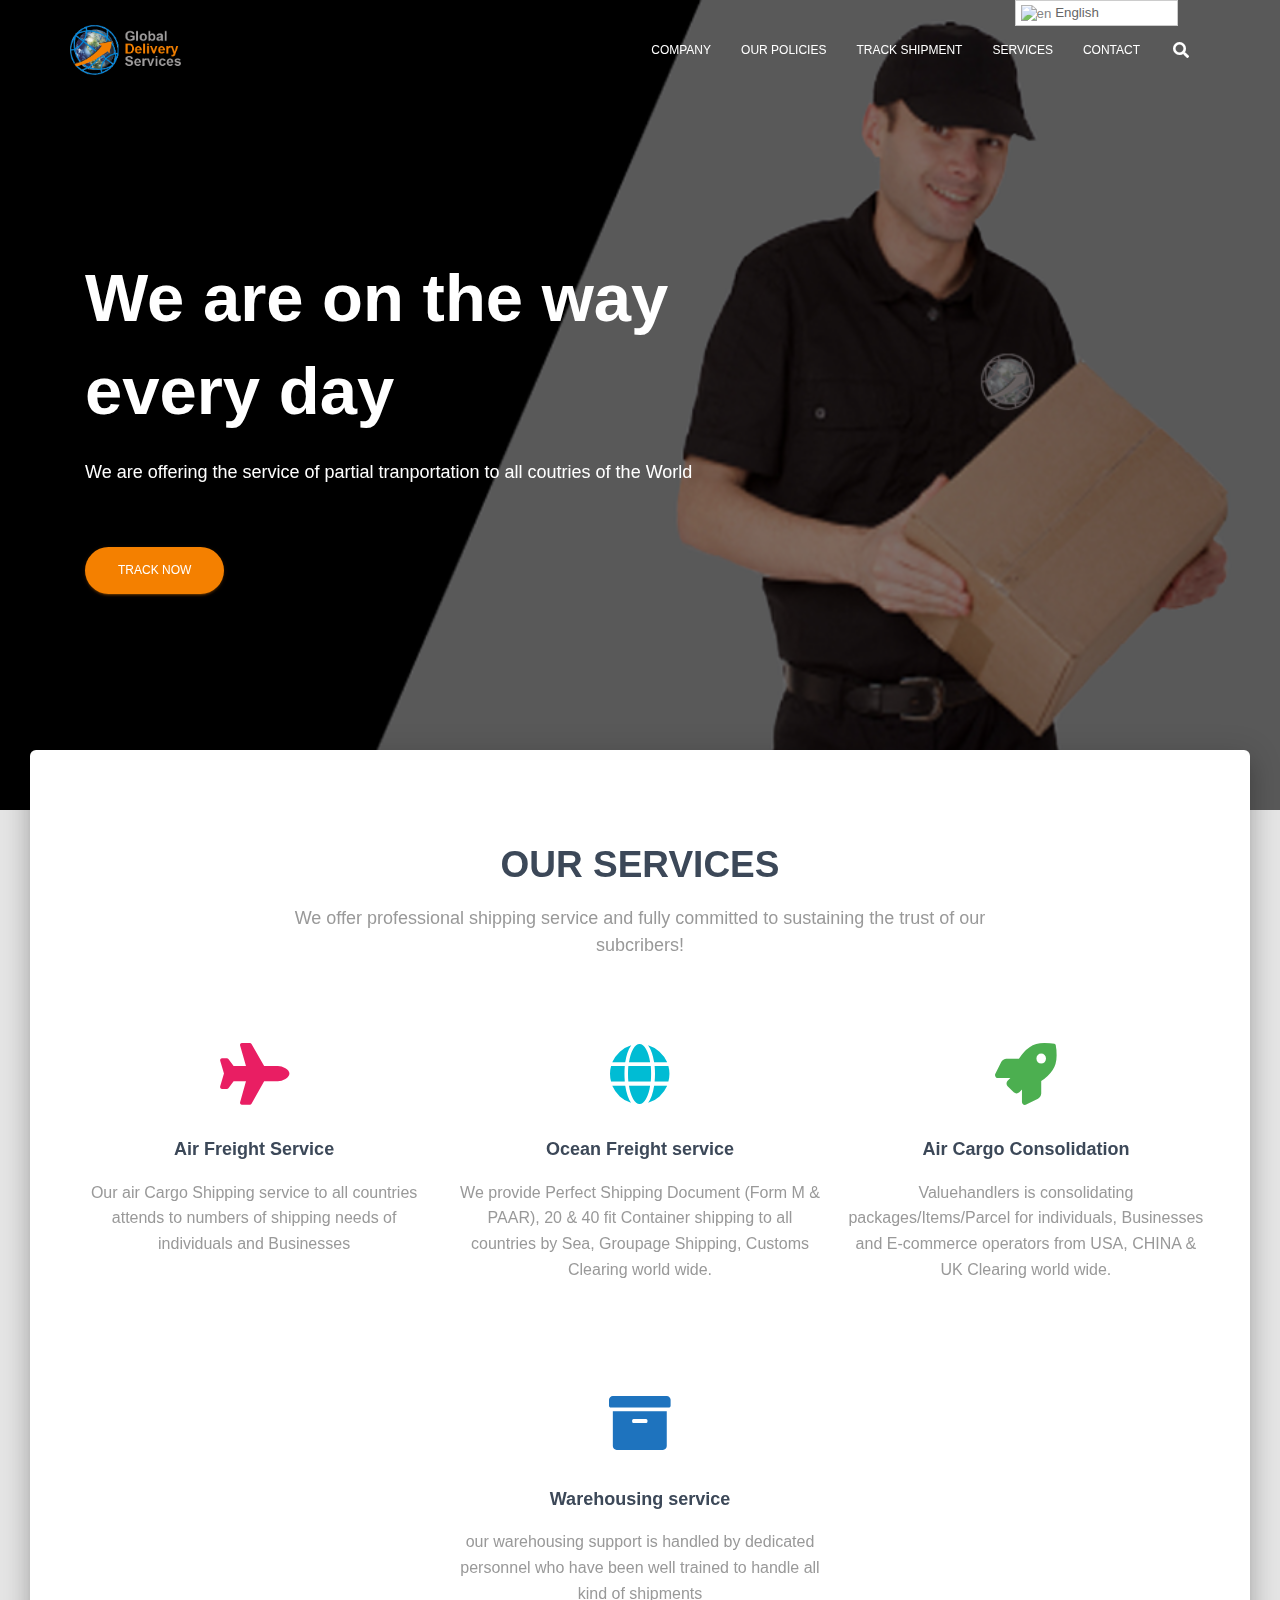
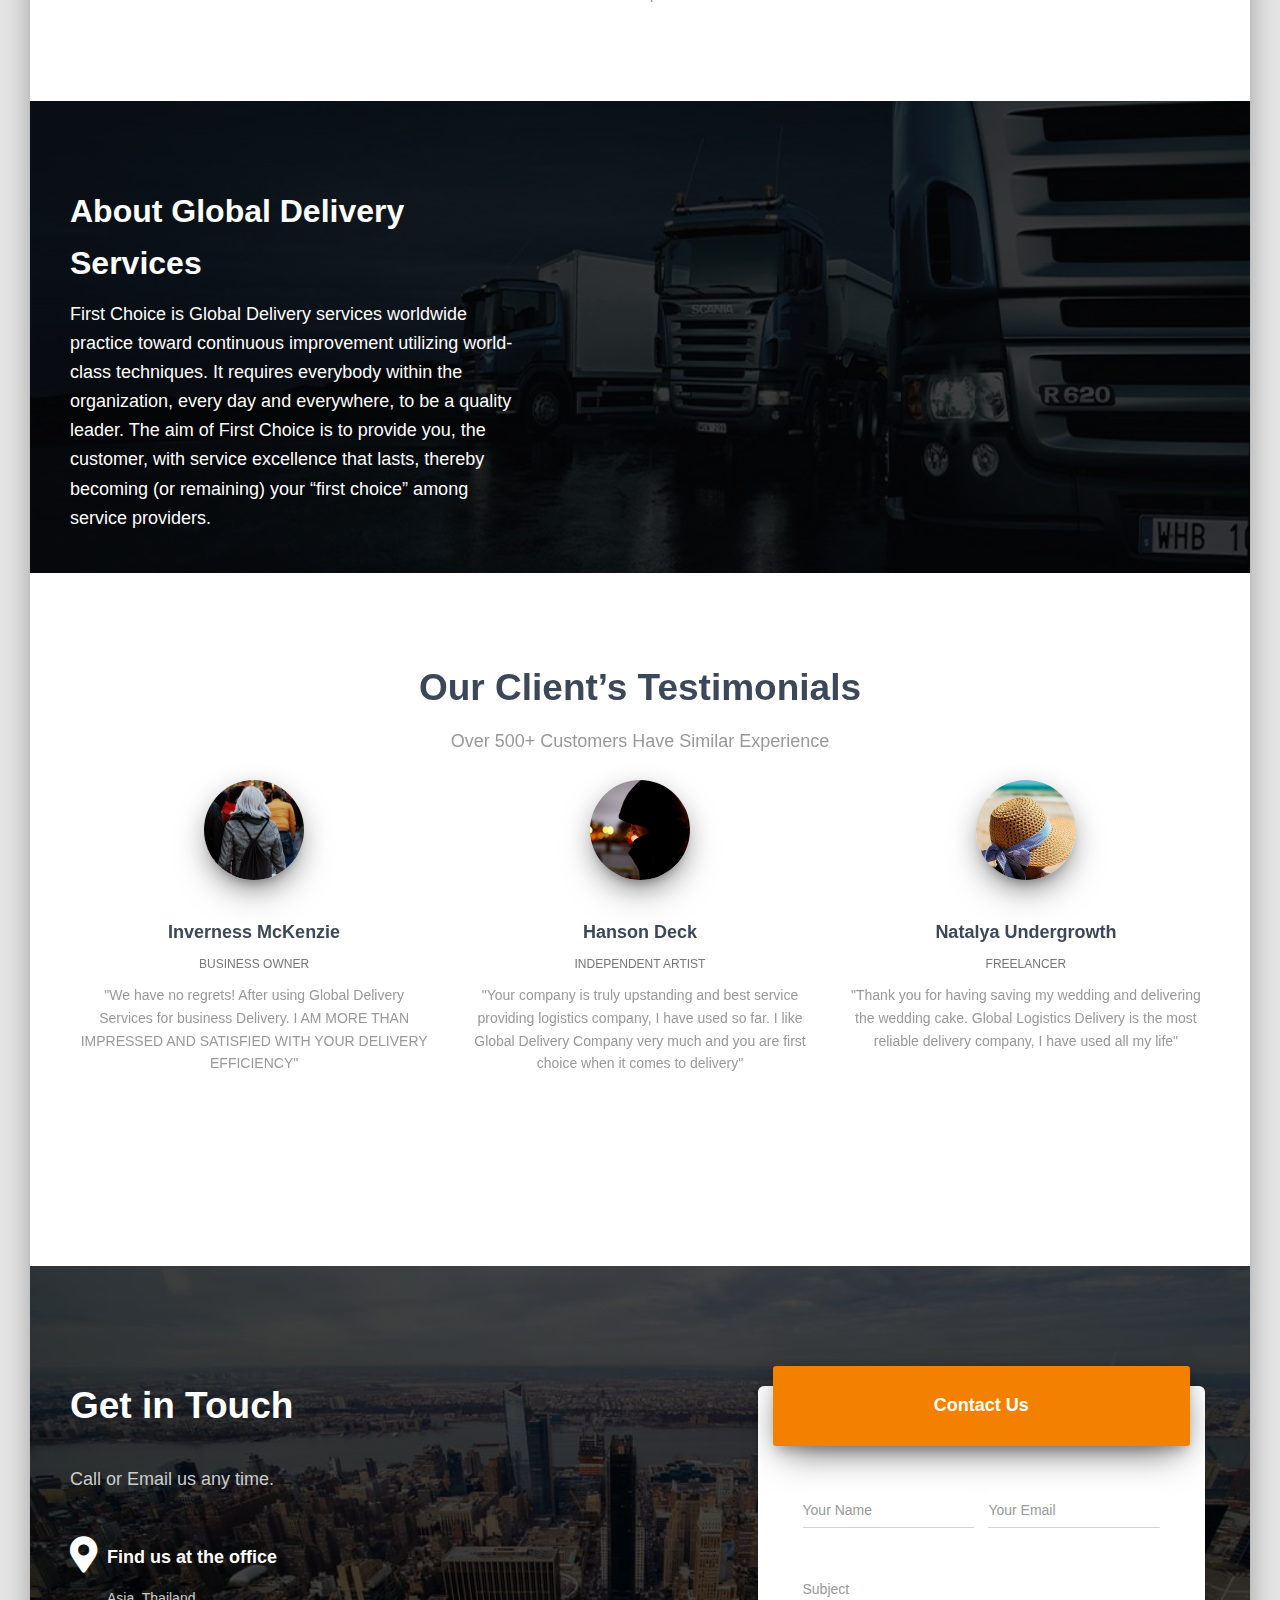
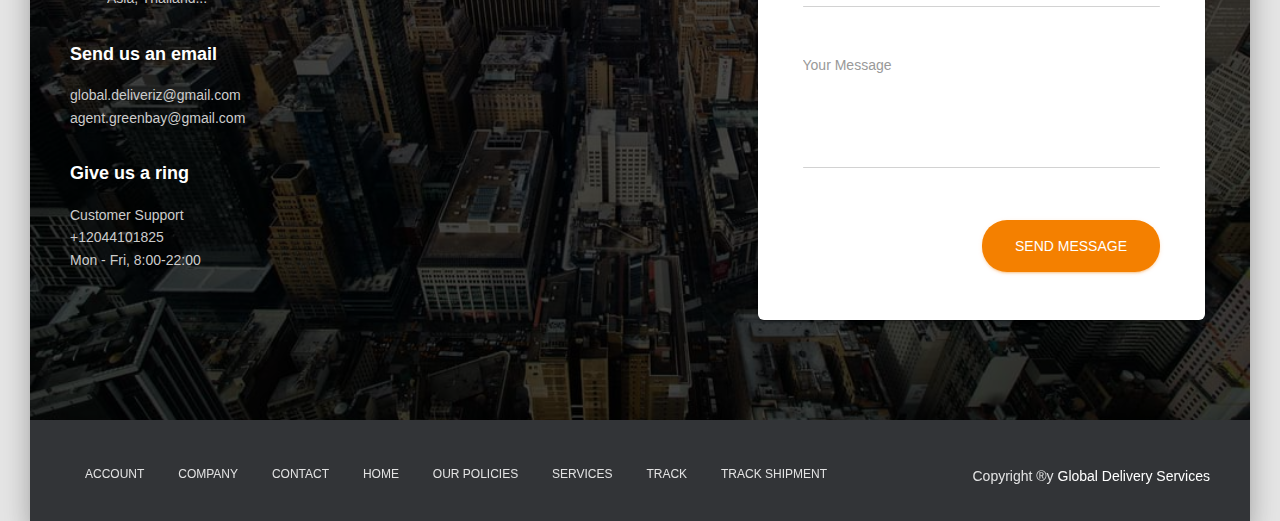
==== commit dd8fab2d: "Update index.htm" ====
--- a/index.htm
+++ b/index.htm
@@ -425,7 +425,7 @@
 					<div class="col-md-5 hestia-contact-title-area">
 													<h2 class="hestia-title">Get in Touch</h2>
 																			<h5 class="description">Call or Email us any time. </h5>
-												<div class="hestia-description"><div class="hestia-info info info-horizontal"><div class="icon icon-primary"><i class="fas fa-map-marker-alt"></i></div><div class="description"><h4 class="info-title">Find us at the office</h4><p>6 Cavendish Square, London W1G 0PD, United Kingdom</p></div><h4 class="info-title">Send us an email</h4><p>global.deliveriz@gmail.com<br>agent.greenbay@gmail.com</p></div><div class="hestia-info info info-horizontal"><div class="description"><h4 class="info-title">Give us a ring</h4><p>Customer Support <br>+447476458818<br>Mon - Fri, 8:00-22:00</p></div></div></div>					</div>
+												<div class="hestia-description"><div class="hestia-info info info-horizontal"><div class="icon icon-primary"><i class="fas fa-map-marker-alt"></i></div><div class="description"><h4 class="info-title">Find us at the office</h4><p>Asia, Thailand...</p></div><h4 class="info-title">Send us an email</h4><p>global.deliveriz@gmail.com<br>agent.greenbay@gmail.com</p></div><div class="hestia-info info info-horizontal"><div class="description"><h4 class="info-title">Give us a ring</h4><p>Customer Support <br>+12044101825<br>Mon - Fri, 8:00-22:00</p></div></div></div>					</div>
 											<div class="col-md-5 col-md-offset-2 hestia-contact-form-col">
 							<div class="card card-contact">
 																	<div class="header header-raised header-primary text-center">
@@ -544,4 +544,4 @@
 </body>
 </html>
 
-<!-- Page generated by LiteSpeed Cache 3.6.1 on 2022-11-26 04:49:54 -->+<!-- Page generated by LiteSpeed Cache 3.6.1 on 2022-11-26 04:49:54 -->
